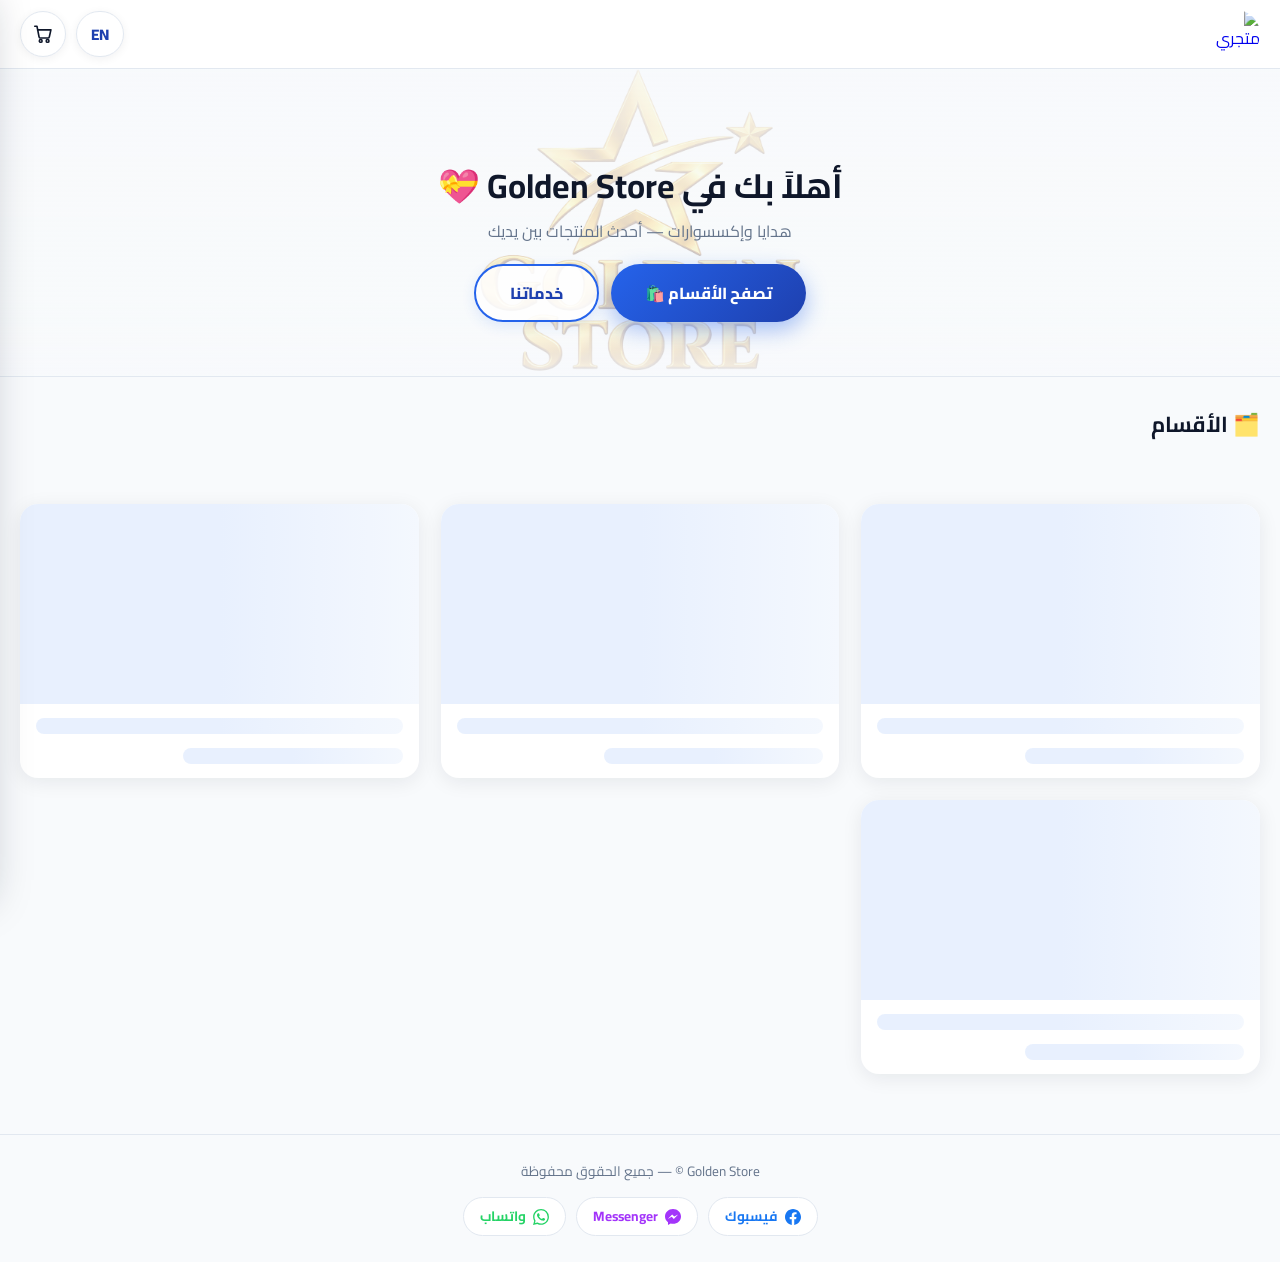
==== index.html @ 547e0ccc "Update index.html" ====
<!DOCTYPE html>
<html lang="ar" dir="rtl">
<head>
<meta charset="UTF-8">
<meta name="viewport" content="width=device-width, initial-scale=1.0">
<title>Golden Store</title>
<link rel="preconnect" href="https://fonts.googleapis.com">
<link href="https://fonts.googleapis.com/css2?family=Cairo:wght@400;600;700;800&display=swap" rel="stylesheet">
<script src="https://cdn.jsdelivr.net/npm/@supabase/supabase-js@2"></script>
<link rel="stylesheet" href="style.css">
<link rel="icon" href="images/logo.png" type="image/png">
</head>
<body>

<header>
  <div class="header-in">
    <a class="logo" href="index.html" aria-label="العودة إلى الصفحة الرئيسية">
      <img src="images/logo.png" alt="متجري">
    </a>
    <div class="header-actions">
      <button class="lang-btn" id="lang-btn" onclick="toggleLang()" title="Change language">EN</button>
      <button class="cart-btn" onclick="toggleCart(true)" aria-label="سلة المشتريات">
        <svg viewBox="0 0 24 24" fill="none" stroke="currentColor" stroke-width="1.8" stroke-linecap="round" stroke-linejoin="round"><circle cx="9.5" cy="19.5" r="1.5"/><circle cx="17" cy="19.5" r="1.5"/><path d="M3 3.5h2.4l2.3 11.6a1.6 1.6 0 0 0 1.6 1.3h8a1.6 1.6 0 0 0 1.6-1.3L20.6 7.5H6.1"/></svg>
        <span id="cart-count" class="cart-count" style="display:none">0</span>
      </button>
    </div>
  </div>
</header>

<section class="hero">
  <h1 id="hero-title">أهلاً بك في Golden Store 💝</h1>
  <p id="hero-sub">هدايا وإكسسوارات — أحدث المنتجات بين يديك</p>
  <div class="hero-actions">
    <button class="go" id="hero-btn" onclick="document.getElementById('cats-sec').scrollIntoView({behavior:'smooth'})">تصفح الأقسام 🛍️</button>
    <button class="go ghost" id="hero-services-btn" onclick="location.href='services.html'">خدماتنا</button>
  </div>
</section>

<section id="cats-sec" class="sec">
  <div class="sec-head"><h2 id="cats-title">🗂️ الأقسام</h2></div>
  <div id="cat-grid" class="cat-grid"></div>
  <div id="sub-area" style="margin-top:20px"></div>
</section>

<section class="sec"><div id="shop-head"></div></section>

<main>
  <div id="grid" class="grid">
    <div class="sk"><div class="sk-img"></div><div class="sk-line"></div><div class="sk-line short"></div></div>
    <div class="sk"><div class="sk-img"></div><div class="sk-line"></div><div class="sk-line short"></div></div>
    <div class="sk"><div class="sk-img"></div><div class="sk-line"></div><div class="sk-line short"></div></div>
    <div class="sk"><div class="sk-img"></div><div class="sk-line"></div><div class="sk-line short"></div></div>
  </div>
</main>

<footer>
  <span id="footer-txt">Golden Store © — جميع الحقوق محفوظة</span>
  <div class="footer-social">
    <a href="https://www.facebook.com/TIFALFALE" target="_blank" rel="noopener" class="social-link fb">
      <svg viewBox="0 0 24 24" fill="currentColor"><path d="M24 12.073c0-6.627-5.373-12-12-12s-12 5.373-12 12c0 5.99 4.388 10.954 10.125 11.854v-8.385H7.078v-3.47h3.047V9.43c0-3.007 1.792-4.669 4.533-4.669 1.312 0 2.686.235 2.686.235v2.953H15.83c-1.491 0-1.956.925-1.956 1.874v2.25h3.328l-.532 3.47h-2.796v8.385C19.612 23.027 24 18.062 24 12.073z"/></svg>
      <span>فيسبوك</span>
    </a>
    <a href="https://m.me/TIFALFALE" target="_blank" rel="noopener" class="social-link msgr">
      <svg viewBox="0 0 24 24" fill="currentColor"><path d="M12 0C5.373 0 0 4.975 0 11.111c0 3.497 1.745 6.616 4.472 8.652V24l4.086-2.242c1.09.301 2.246.464 3.442.464 6.627 0 12-4.974 12-11.111C24 4.975 18.627 0 12 0zm1.193 14.963l-3.056-3.259-5.963 3.259L10.733 8.1l3.13 3.259 5.889-3.259-6.559 6.863z"/></svg>
      <span>Messenger</span>
    </a>
    <a href="https://wa.me/213778663946" target="_blank" rel="noopener" class="social-link wapp">
      <svg viewBox="0 0 24 24" fill="currentColor"><path d="M17.472 14.382c-.297-.149-1.758-.867-2.03-.967-.273-.099-.471-.148-.67.15-.197.297-.767.966-.94 1.164-.173.199-.347.223-.644.075-.297-.15-1.255-.463-2.39-1.475-.883-.788-1.48-1.761-1.653-2.059-.173-.297-.018-.458.13-.606.134-.133.298-.347.446-.52.149-.174.198-.298.298-.497.099-.198.05-.371-.025-.52-.075-.149-.669-1.612-.916-2.207-.242-.579-.487-.5-.669-.51-.173-.008-.371-.01-.57-.01-.198 0-.52.074-.792.372-.272.297-1.04 1.016-1.04 2.479 0 1.462 1.065 2.875 1.213 3.074.149.198 2.096 3.2 5.077 4.487.709.306 1.262.489 1.694.625.712.227 1.36.195 1.871.118.571-.085 1.758-.719 2.006-1.413.248-.694.248-1.289.173-1.413-.074-.124-.272-.198-.57-.347m-5.421 7.403h-.004a9.87 9.87 0 01-5.031-1.378l-.361-.214-3.741.982.998-3.648-.235-.374a9.86 9.86 0 01-1.51-5.26c.001-5.45 4.436-9.884 9.888-9.884 2.64 0 5.122 1.03 6.988 2.898a9.825 9.825 0 012.893 6.994c-.003 5.45-4.437 9.884-9.885 9.884m8.413-18.297A11.815 11.815 0 0012.05 0C5.495 0 .16 5.335.157 11.892c0 2.096.547 4.142 1.588 5.945L.057 24l6.305-1.654a11.882 11.882 0 005.683 1.448h.005c6.554 0 11.89-5.335 11.893-11.893a11.821 11.821 0 00-3.48-8.413z"/></svg>
      <span>واتساب</span>
    </a>
  </div>
</footer>

<div id="overlay" class="overlay" onclick="if(event.target===this)closeModal()">
  <div id="modal-body" class="modal"></div>
</div>

<div id="scrim" class="scrim" onclick="toggleCart(false)"></div>
<aside id="drawer" class="drawer">
  <div class="d-head"><h3 id="cart-title">🛒 سلة المشتريات</h3><button onclick="toggleCart(false)">✕</button></div>
  <div id="drawer-body" class="drawer-body"></div>
</aside>

<div id="toast" class="toast"></div>

<script src="script.js"></script>
</body>
</html>
---- style.css ----
*{margin:0;padding:0;box-sizing:border-box}
:root{
  --primary:#2563EB; --primary-dark:#1E40AF;
  --gold:#93C5FD;
  --dark:#0F172A; --text:#1E293B; --muted:#64748B;
  --bg:#F8FAFC; --line:#E2E8F0;
  --danger:#DC2626; --success:#059669;
  --radius:18px;
  --shadow:0 4px 20px rgba(15,23,42,.08);
  --shadow-h:0 16px 38px rgba(15,23,42,.16);
}
body{font-family:'Cairo',sans-serif;background:var(--bg);color:var(--text);line-height:1.6;overflow-x:hidden}
::selection{background:var(--gold)}
button{font-family:inherit;cursor:pointer}
img{display:block;max-width:100%}

/* ═══ الهيدر ═══ */
header{position:sticky;top:0;z-index:50;background:rgba(255,255,255,.9);backdrop-filter:blur(14px);border-bottom:1px solid var(--line)}
.header-in{max-width:1400px;margin:auto;padding:10px 20px;display:flex;align-items:center;justify-content:space-between;gap:12px}

.logo{display:inline-flex;align-items:center;text-decoration:none;
      background:none;border:none;padding:0;box-shadow:none;
      transition:opacity .25s,transform .25s}
.logo img{height:48px;width:48px;border-radius:50%;
          object-fit:cover;object-position:center;display:block}
.logo:hover{opacity:.85;transform:scale(1.05)}
.logo:active{transform:scale(.96)}

.cart-btn{position:relative;width:46px;height:46px;border-radius:50%;
          border:1px solid var(--line);background:#fff;font-size:1.15rem;
          box-shadow:0 2px 10px rgba(15,23,42,.06);
          transition:border-color .25s,box-shadow .25s}
.cart-btn:hover{border-color:var(--primary);box-shadow:0 4px 16px rgba(37,99,235,.18)}
.cart-count{position:absolute;top:-5px;inset-inline-start:-5px;min-width:22px;height:22px;
            border-radius:999px;background:var(--primary);color:#fff;
            font-size:.72rem;font-weight:800;display:grid;place-items:center;
            padding:0 6px;border:2px solid #fff;box-shadow:0 2px 8px rgba(37,99,235,.4)}

/* ═══ البانر — لوجو كعلامة مائية (contain = اللوجو كامل في مكانه) ═══ */
.hero{
  position:relative;
  text-align:center;
  padding:90px 20px 54px;
  background:
      linear-gradient(180deg,
      rgba(248,250,252,.90),
      rgba(248,250,252,.72) 75%,
      rgba(248,250,252,.90)),
    url('images/hero_back.png') center/contain no-repeat,
    #F8FAFC;
  border-bottom:1px solid var(--line)}
.hero h1{font-size:2.1rem;color:var(--dark)}
.hero p{color:var(--muted);margin-top:6px}
.hero .go{padding:12px 34px;border:none;border-radius:999px;background:linear-gradient(135deg,var(--primary),var(--primary-dark));color:#fff;font-weight:800;font-size:1rem;box-shadow:0 8px 22px rgba(37,99,235,.4);transition:box-shadow .25s}
.hero .go:hover{box-shadow:0 14px 30px rgba(37,99,235,.5)}
.hero-actions{display:flex;gap:12px;justify-content:center;flex-wrap:wrap;margin-top:20px}
.go.ghost{background:rgba(255,255,255,.85);color:var(--primary-dark);border:2px solid var(--primary);
          box-shadow:0 4px 14px rgba(37,99,235,.12)}
.go.ghost:hover{box-shadow:0 8px 20px rgba(37,99,235,.25)}

/* ═══ أقسام الصفحة ═══ */
.sec{max-width:1400px;margin:auto;padding:30px 20px 6px}
.sec-head{display:flex;align-items:center;justify-content:space-between;margin-bottom:18px}
.sec-head h2{font-size:1.35rem;color:var(--dark)}

/* ═══ شريط الأقسام ═══ */
.cat-strip{overflow:hidden;position:relative;padding:4px 0;
           width:100vw;margin-inline:calc(50% - 50vw)}
.cat-track{display:flex;gap:16px;width:max-content;animation:marquee 22s linear infinite;will-change:transform}
.cat-strip:hover .cat-track{animation-play-state:paused}
[dir="ltr"] .cat-track{animation-direction:reverse}
@keyframes marquee{to{transform:translateX(50%)}}

.cat-card{flex:0 0 auto;width:280px;aspect-ratio:4/3;position:relative;
          border-radius:20px;overflow:hidden;cursor:pointer;
          border:3px solid transparent;background:linear-gradient(135deg,#E8F0FE,#DBEAFE);
          box-shadow:var(--shadow);transition:box-shadow .3s,border-color .3s}
.cat-card:hover{box-shadow:var(--shadow-h)}
.cat-card.active{border-color:var(--primary);box-shadow:0 0 0 4px rgba(37,99,235,.18)}
.cat-card img{width:100%;height:100%;object-fit:cover;object-position:center;display:block;transition:transform .45s}
.cat-card:hover img{transform:scale(1.08)}
.cat-card .ph{position:absolute;inset:0;display:grid;place-items:center;font-size:3.4rem}
.cat-card .ph svg{width:64px;height:64px}
.cat-card .ov{position:absolute;inset:0;background:linear-gradient(180deg,transparent 40%,rgba(15,23,42,.75));display:flex;align-items:flex-end;padding:12px}
.cat-card .ov b{color:#fff;font-size:1.02rem}

/* ═══ المجموعات الفرعية ═══ */
.sub-strip{display:flex;gap:14px;overflow-x:auto;padding:4px 2px 14px}
.sub-card{flex:0 0 auto;width:98px;text-align:center;cursor:pointer;transition:.25s;background:none;border:none}
.sub-card .sq{width:98px;height:98px;border-radius:18px;overflow:hidden;position:relative;border:3px solid var(--line);background:linear-gradient(135deg,#E8F0FE,#DBEAFE);display:grid;place-items:center;font-size:2.3rem;transition:border-color .25s;margin:auto}
.sub-card:hover .sq{border-color:var(--primary)}
.sub-card.active .sq{border-color:var(--primary);box-shadow:0 0 0 3px rgba(37,99,235,.2)}
.sub-card img{width:100%;height:100%;object-fit:cover}
.sub-card span{display:block;font-size:.8rem;font-weight:700;margin-top:6px;color:var(--text)}
.sub-title{font-weight:800;color:var(--dark);margin-bottom:10px;font-size:.95rem}

/* ═══ مسار التنقل ═══ */
.crumb{display:flex;align-items:center;gap:10px;margin-bottom:16px;flex-wrap:wrap}
.crumb button{border:2px solid var(--line);background:#fff;border-radius:999px;padding:7px 16px;font-weight:700;font-size:.88rem;transition:border-color .2s}
.crumb button:hover{border-color:var(--primary)}
.crumb .cur{color:var(--primary-dark);font-weight:800}

/* ═══ شبكة المنتجات ═══ */
main{max-width:1400px;margin:auto;padding:0 20px 60px}
.grid{display:grid;grid-template-columns:repeat(auto-fill,minmax(320px,1fr));gap:22px}

.card{background:#fff;border-radius:var(--radius);overflow:hidden;box-shadow:var(--shadow);transition:box-shadow .3s;cursor:pointer}
.card:hover{box-shadow:var(--shadow-h)}
.card-img{height:240px;position:relative;overflow:hidden}
.card-img img{width:100%;height:100%;object-fit:cover;transition:transform .45s}
.card:hover .card-img img{transform:scale(1.08)}
.ph{position:absolute;inset:0;display:grid;place-items:center;font-size:4rem;background:linear-gradient(135deg,#E8F0FE,#DBEAFE)}
.badges{position:absolute;top:12px;inset-inline-start:12px;display:flex;flex-direction:column;gap:6px;z-index:2}
.badge{padding:4px 12px;border-radius:999px;font-size:.74rem;font-weight:800;width:max-content;color:#fff}
.badge.new{background:var(--success)}
.badge.off{background:var(--danger)}
.badge.out{background:#555}
.card-body{padding:16px}
.card-cat{font-size:.78rem;color:var(--muted);font-weight:600}
.card-body h3{font-size:1.05rem;color:var(--dark);margin:4px 0 10px}
.card-price{display:flex;align-items:center;gap:10px}
.card-price b{color:var(--primary-dark);font-size:1.15rem}
.card-price del{color:var(--muted);font-size:.9rem}
.empty{grid-column:1/-1;text-align:center;padding:70px 0;color:var(--muted)}

/* ═══ نافذة المنتج ═══ */
.overlay{position:fixed;inset:0;background:rgba(15,23,42,.55);backdrop-filter:blur(5px);z-index:100;display:none;place-items:center;padding:16px}
.overlay.open{display:grid;animation:fade .25s}
.modal{background:#fff;border-radius:24px;max-width:780px;width:100%;max-height:90vh;overflow-y:auto;display:grid;grid-template-columns:1fr 1.1fr;position:relative;animation:up .3s}
.modal.single{grid-template-columns:1fr}
.m-close{position:absolute;top:14px;inset-inline-end:14px;width:36px;height:36px;border-radius:50%;border:none;background:#E2E8F0;font-size:1rem;z-index:3;transition:background .2s}
.m-close:hover{background:var(--danger);color:#fff}
.m-img{height:320px;position:relative}
.m-img img{width:100%;height:100%;object-fit:cover;object-position:center;display:block}
.m-img .ph{font-size:5rem}
.m-info{padding:28px 24px}
.m-info h2{color:var(--dark);margin:6px 0 10px;font-size:1.4rem}
.m-desc{color:var(--muted);font-size:.93rem;margin-bottom:16px}
.m-label{font-weight:800;font-size:.9rem;margin-bottom:8px;color:var(--dark)}
.chips{display:flex;flex-wrap:wrap;gap:8px;margin-bottom:14px}
.chip{border:2px solid var(--line);background:#fff;border-radius:12px;padding:9px 14px;font-weight:700;font-size:.88rem;transition:border-color .2s}
.chip:hover:not(:disabled){border-color:var(--primary)}
.chip.active{border-color:var(--primary);background:#EFF6FF;color:var(--primary-dark);box-shadow:0 0 0 3px rgba(37,99,235,.18)}
.chip:disabled{opacity:.4;cursor:not-allowed;text-decoration:line-through}
.low{color:#B7791F;background:#FDF3DC;display:inline-block;padding:4px 12px;border-radius:999px;font-size:.82rem;font-weight:700;margin-bottom:12px}
.qty-row{display:flex;align-items:center;gap:14px;margin-bottom:16px}
.stepper{display:flex;align-items:center;gap:14px;border:2px solid var(--line);border-radius:12px;padding:5px 10px}
.stepper button{width:30px;height:30px;border:none;border-radius:9px;background:#E8F0FE;font-size:1.1rem;font-weight:800;color:var(--primary-dark);transition:background .2s}
.stepper button:hover{background:var(--primary);color:#fff}
.cta{width:100%;padding:14px;border:none;border-radius:14px;background:linear-gradient(135deg,var(--primary),var(--primary-dark));color:#fff;font-size:1.02rem;font-weight:800;transition:box-shadow .25s;box-shadow:0 6px 18px rgba(37,99,235,.35)}
.cta:hover:not(:disabled){box-shadow:0 10px 26px rgba(37,99,235,.45)}
.cta:disabled{background:#94A3B8;box-shadow:none;cursor:not-allowed}

/* ═══ السلة ═══ */
.scrim{position:fixed;inset:0;background:rgba(15,23,42,.5);z-index:120;opacity:0;pointer-events:none;transition:opacity .3s}
.scrim.show{opacity:1;pointer-events:auto}
.drawer{position:fixed;top:0;bottom:0;left:0;width:min(400px,94vw);background:#fff;z-index:130;transform:translateX(-105%);transition:transform .38s cubic-bezier(.2,.8,.2,1);display:flex;flex-direction:column;box-shadow:8px 0 40px rgba(15,23,42,.25)}
.drawer.open{transform:none}
.d-head{display:flex;align-items:center;justify-content:space-between;padding:18px 20px;border-bottom:1px solid var(--line)}
.d-head button{width:34px;height:34px;border:none;border-radius:10px;background:#E2E8F0;transition:background .2s}
.d-head button:hover{background:var(--danger);color:#fff}
.drawer-body{flex:1;overflow-y:auto;padding:18px 20px}
.empty-cart{text-align:center;color:var(--muted);padding:60px 0}
.empty-cart div{font-size:3.4rem;margin-bottom:8px}
.c-item{display:flex;gap:12px;align-items:center;padding:12px 0;border-bottom:1px dashed var(--line)}
.c-emoji{width:52px;height:52px;border-radius:14px;background:linear-gradient(135deg,#EAF2FE,#DBEAFE);display:grid;place-items:center;font-size:1.5rem;flex-shrink:0}
.c-info{flex:1}
.c-info b{display:block;font-size:.92rem;color:var(--dark)}
.c-info span{font-size:.78rem;color:var(--muted)}
.c-price{color:var(--primary-dark)!important}
.c-qty{display:flex;align-items:center;gap:8px}
.c-qty button{width:26px;height:26px;border:none;border-radius:8px;background:#E8F0FE;font-weight:800;color:var(--primary-dark);transition:background .2s}
.c-qty button:hover{background:var(--primary);color:#fff}
.c-qty span{font-weight:800;min-width:18px;text-align:center}
.c-del{background:transparent!important}
.c-total{display:flex;justify-content:space-between;align-items:center;padding:16px 0;font-size:1.05rem;color:var(--dark)}
.c-total b{color:var(--primary-dark);font-size:1.25rem}
form input,form textarea{width:100%;padding:12px 14px;border:2px solid var(--line);border-radius:12px;font-family:inherit;font-size:.93rem;margin-bottom:10px;background:#F8FAFC;transition:border-color .2s;resize:none}
form input:focus,form textarea:focus{outline:none;border-color:var(--primary);box-shadow:0 0 0 3px rgba(37,99,235,.15)}
.success{text-align:center;padding:50px 10px}
.success-emoji{font-size:3.2rem;margin-bottom:8px}
.order-ref{background:#EFF6FF;border:1.5px dashed var(--primary);border-radius:12px;
  padding:10px 16px;margin:16px 0 18px;color:var(--dark);font-size:.92rem}
.order-ref b{color:var(--primary-dark);letter-spacing:1.5px;font-size:1.02rem}
.success-actions{display:flex;flex-direction:column;gap:10px;margin-top:4px}
.wa-big{display:flex;align-items:center;justify-content:center;gap:10px;
  padding:14px;border-radius:14px;background:#25D366;color:#fff;
  font-weight:800;font-size:1rem;text-decoration:none;
  box-shadow:0 6px 18px rgba(37,211,102,.35);transition:transform .2s,box-shadow .2s}
.wa-big:hover{transform:translateY(-2px);box-shadow:0 10px 24px rgba(37,211,102,.45)}
.wa-big svg{width:22px;height:22px;fill:#fff;flex-shrink:0}
.done-btn{width:100%;background:none;border:none;color:var(--muted);
  font-weight:700;font-family:inherit;font-size:.9rem;padding:12px;cursor:pointer;
  transition:color .2s}
.done-btn:hover{color:var(--dark)}

/* ═══ إشعارات وفوتر ═══ */
.toast{position:fixed;bottom:26px;left:50%;transform:translate(-50%,90px);background:var(--dark);color:#fff;padding:13px 26px;border-radius:999px;font-weight:700;font-size:.92rem;opacity:0;transition:transform .35s,opacity .35s;z-index:200;box-shadow:0 10px 30px rgba(0,0,0,.25)}
.toast.show{transform:translate(-50%,0);opacity:1}
.toast.err{background:var(--danger)}
footer{text-align:center;padding:26px;color:var(--muted);font-size:.85rem;border-top:1px solid var(--line)}
@keyframes fade{from{opacity:0}}
@keyframes up{from{transform:translateY(30px);opacity:0}}

/* ═══ زر اللغة + أزرار الهيدر ═══ */
.header-actions{display:flex;align-items:center;gap:10px}
.lang-btn{height:46px;min-width:48px;border-radius:999px;border:1px solid var(--line);
          background:#fff;font-weight:800;font-size:.95rem;color:var(--primary-dark);
          padding:0 14px;box-shadow:0 2px 10px rgba(15,23,42,.06);
          transition:border-color .25s,box-shadow .25s}
.lang-btn:hover{border-color:var(--primary);box-shadow:0 4px 16px rgba(37,99,235,.18)}

[dir="ltr"] .drawer{left:auto;right:0;transform:translateX(105%)}
[dir="ltr"] .drawer.open{transform:none}

/* ═══ هيكل التحميل ═══ */
.sk{background:#fff;border-radius:var(--radius);overflow:hidden;box-shadow:var(--shadow)}
.sk-img{height:200px;background:linear-gradient(90deg,#E8F0FE 25%,#F4F8FE 50%,#E8F0FE 75%);background-size:200% 100%;animation:shimmer 1.2s infinite}
.sk-line{height:16px;border-radius:8px;margin:14px 16px;background:linear-gradient(90deg,#E8F0FE 25%,#F4F8FE 50%,#E8F0FE 75%);background-size:200% 100%;animation:shimmer 1.2s infinite}
.sk-line.short{width:55%}
@keyframes shimmer{to{background-position:-200% 0}}

/* ═══ الأيقونات SVG ═══ */
.cart-btn svg{width:22px;height:22px;color:var(--dark);display:block;margin:auto}
.ph svg{width:60px;height:60px;color:var(--primary-dark);opacity:.5}
.cat-ic{display:inline-flex;align-items:center;width:15px;height:15px;margin-inline-end:5px;color:var(--primary)}
.cat-ic svg{width:15px;height:15px}
.sq svg{width:42px;height:42px;color:var(--primary-dark)}
.crumb .cur .cat-ic{color:var(--primary-dark)}

/* ═══ زر Messenger الكبير ═══ */
.msgr-big{display:flex;align-items:center;justify-content:center;gap:10px;
  width:100%;padding:14px;border-radius:14px;background:linear-gradient(135deg,#A334FA,#7A0BC0);
  color:#fff;font-weight:800;font-size:1rem;border:none;cursor:pointer;font-family:inherit;
  box-shadow:0 6px 18px rgba(163,52,250,.3);transition:transform .2s,box-shadow .2s}
.msgr-big:hover{transform:translateY(-2px);box-shadow:0 10px 24px rgba(163,52,250,.4)}
.msgr-big svg{width:22px;height:22px;fill:#fff;flex-shrink:0}

/* ═══ نافذة الخدمات (إن بقيت الدوال في script.js) ═══ */
.svc-row{display:flex;align-items:center;gap:14px;width:100%;
  padding:14px;border:2px solid var(--line);border-radius:16px;
  background:#fff;cursor:pointer;text-align:start;font-family:inherit;
  transition:border-color .2s,transform .2s,box-shadow .2s}
.svc-row:hover{border-color:var(--primary);transform:translateY(-2px);
  box-shadow:0 6px 16px rgba(37,99,235,.12)}
.svc-ic{width:52px;height:52px;border-radius:14px;flex-shrink:0;
  background:linear-gradient(135deg,#E8F0FE,#DBEAFE);display:grid;place-items:center}
.svc-ic svg{width:26px;height:26px;color:var(--primary-dark)}
.svc-body{flex:1;min-width:0}
.svc-body b{display:block;color:var(--dark);font-size:1rem}
.svc-body small{display:block;color:var(--muted);font-size:.8rem;margin-top:2px}
.svc-go{width:34px;height:34px;border-radius:50%;flex-shrink:0;
  background:#EFF6FF;display:grid;place-items:center;
  color:var(--primary);font-weight:800;font-size:1rem;transition:.2s}
.svc-row:hover .svc-go{background:var(--primary);color:#fff}

.svc-sec-title{display:flex;align-items:center;gap:8px;
  font-weight:800;color:var(--dark);font-size:.92rem;margin:18px 0 10px}
.svc-sec-title::after{content:'';flex:1;height:1px;background:var(--line)}

.size-chip{border:2px solid var(--line);background:#fff;border-radius:14px;
  padding:12px 22px;font-weight:800;font-size:.95rem;color:var(--text);
  cursor:pointer;font-family:inherit;transition:.2s}
.size-chip:hover{border-color:var(--primary)}
.size-chip.active{border-color:var(--primary);background:var(--primary);color:#fff;
  box-shadow:0 4px 12px rgba(37,99,235,.3)}

.svc-form{margin-top:4px}
.svc-form input{width:100%;padding:12px 14px;border:2px solid var(--line);
  border-radius:12px;font-family:inherit;font-size:16px;margin-bottom:10px;
  background:#F8FAFC;transition:border-color .2s}
.svc-form input:focus{outline:none;border-color:var(--primary);
  box-shadow:0 0 0 3px rgba(37,99,235,.15)}
.svc-send{width:100%;padding:14px;border:none;border-radius:14px;
  background:linear-gradient(135deg,var(--primary),var(--primary-dark));
  color:#fff;font-size:1rem;font-weight:800;cursor:pointer;font-family:inherit;
  box-shadow:0 6px 18px rgba(37,99,235,.35);transition:transform .2s,box-shadow .2s}
.svc-send:hover{transform:translateY(-2px);box-shadow:0 10px 26px rgba(37,99,235,.45)}
.svc-send:disabled{opacity:.6;transform:none}

/* ═══ الموبايل — كتلة واحدة ═══ */
@media(max-width:680px){
  .header-in{padding:8px 14px}
  .logo img{height:36px;width:36px}
  .cart-btn{width:42px;height:42px}
  .header-actions{gap:8px}
  .lang-btn{height:42px;min-width:42px;padding:0 12px;font-size:.85rem}

  .hero{padding:36px 16px 26px}
  .hero h1{font-size:1.4rem}
  .hero p{font-size:.9rem}
  .hero .go{padding:11px 26px;font-size:.9rem}

  .sec{padding:22px 14px 4px}
  .sec-head h2{font-size:1.1rem}

  .cat-card{width:160px}
  .cat-card .ov b{font-size:.9rem}
  .sub-card .sq{width:84px;height:84px;font-size:2rem}
  .sub-card{width:84px}

  main{padding:0 14px 40px}
  .grid{grid-template-columns:repeat(2,1fr);gap:12px}
  .card-img{height:150px}
  .card-body{padding:12px}
  .card-body h3{font-size:.95rem;margin:3px 0 8px}
  .card-price b{font-size:1rem}
  .badge{font-size:.68rem;padding:3px 10px}

  .modal{grid-template-columns:1fr;max-height:92vh;border-radius:20px}
  .m-img{height:200px}
  .m-info{padding:20px 16px}
  .m-info h2{font-size:1.15rem}
  .m-desc{font-size:.88rem}

  .stepper button{width:36px;height:36px}
  .c-qty button{width:30px;height:30px}
  form input,form textarea{font-size:16px}

  .ph svg{width:44px;height:44px}
  .sq svg{width:34px;height:34px}

  .svc-ic{width:44px;height:44px}
  .svc-ic svg{width:22px;height:22px}
}

/* ═══ الهاتف اللمسي: الناقل سحب يدوي ═══ */
@media(hover:none) and (pointer:coarse){
  .cat-strip{
    overflow-x:auto;
    -webkit-overflow-scrolling:touch;
    scroll-snap-type:x proximity;
    scrollbar-width:none;
  }
  .cat-strip::-webkit-scrollbar{display:none}
  .cat-track{animation:none !important}
  .cat-card{scroll-snap-align:center}
}
/* ═══════════ روابط التواصل في الفوتر — الاستعادة ═══════════ */
.footer-social{display:flex;gap:10px;justify-content:center;margin-top:14px;flex-wrap:wrap}
.social-link{display:inline-flex;align-items:center;gap:7px;padding:8px 16px;
  border-radius:999px;font-size:.85rem;font-weight:700;text-decoration:none;
  border:1px solid var(--line);background:#fff;color:var(--text);
  transition:transform .2s,box-shadow .2s}
.social-link svg{width:16px;height:16px}
.social-link:hover{transform:translateY(-3px);box-shadow:0 6px 16px rgba(15,23,42,.12)}
.social-link.fb{color:#1877F2}
.social-link.fb:hover{border-color:#1877F2}
.social-link.msgr{color:#A334FA}
.social-link.msgr:hover{border-color:#A334FA}
.social-link.wapp{color:#25D366}
.social-link.wapp:hover{border-color:#25D366}
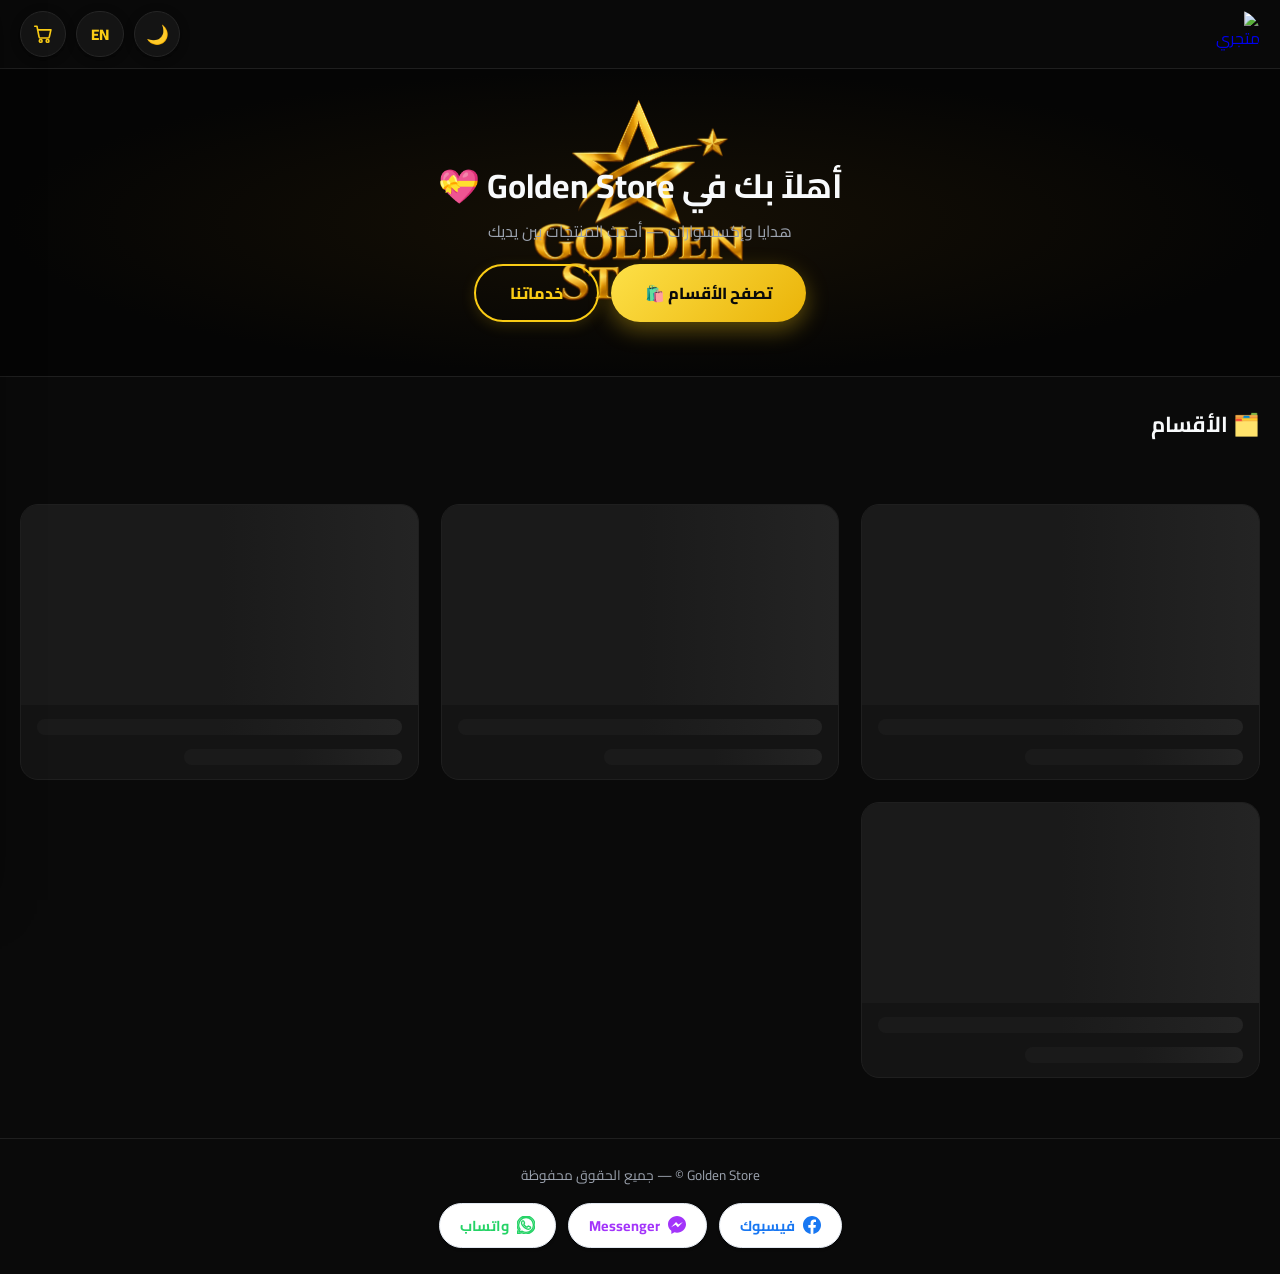
==== commit 9257713f: "up after yellow" ====
--- a/index.html
+++ b/index.html
@@ -10,6 +10,7 @@
 <link rel="stylesheet" href="style.css">
 <link rel="icon" href="images/logo.png" type="image/png">
 </head>
+
 <body>
 
 <header>
@@ -18,6 +19,7 @@
       <img src="images/logo.png" alt="متجري">
     </a>
     <div class="header-actions">
+      <button class="theme-btn" id="theme-btn" onclick="toggleTheme()" title="الوضع الليلي">🌙</button>
       <button class="lang-btn" id="lang-btn" onclick="toggleLang()" title="Change language">EN</button>
       <button class="cart-btn" onclick="toggleCart(true)" aria-label="سلة المشتريات">
         <svg viewBox="0 0 24 24" fill="none" stroke="currentColor" stroke-width="1.8" stroke-linecap="round" stroke-linejoin="round"><circle cx="9.5" cy="19.5" r="1.5"/><circle cx="17" cy="19.5" r="1.5"/><path d="M3 3.5h2.4l2.3 11.6a1.6 1.6 0 0 0 1.6 1.3h8a1.6 1.6 0 0 0 1.6-1.3L20.6 7.5H6.1"/></svg>
@@ -43,6 +45,7 @@
 </section>
 
 <section class="sec"><div id="shop-head"></div></section>
+
 
 <main>
   <div id="grid" class="grid">
--- a/style.css
+++ b/style.css
@@ -1,21 +1,21 @@
 *{margin:0;padding:0;box-sizing:border-box}
 :root{
-  --primary:#2563EB; --primary-dark:#1E40AF;
-  --gold:#93C5FD;
-  --dark:#0F172A; --text:#1E293B; --muted:#64748B;
-  --bg:#F8FAFC; --line:#E2E8F0;
-  --danger:#DC2626; --success:#059669;
+  --primary:#FACC15; --primary-dark:#EAB308;      /* ★ الأصفر العصري */
+  --gold:#FACC15;
+  --dark:#F8FAFC; --text:#E5E5E5; --muted:#9CA3AF; /* نصوص فاتحة على الأسود */
+  --bg:#0A0A0A; --line:#262626;                    /* أسود فاخر */
+  --danger:#EF4444; --success:#22C55E;
   --radius:18px;
-  --shadow:0 4px 20px rgba(15,23,42,.08);
-  --shadow-h:0 16px 38px rgba(15,23,42,.16);
+  --shadow:0 4px 20px rgba(0,0,0,.45);
+  --shadow-h:0 16px 38px rgba(0,0,0,.6);
 }
 body{font-family:'Cairo',sans-serif;background:var(--bg);color:var(--text);line-height:1.6;overflow-x:hidden}
-::selection{background:var(--gold)}
+::selection{background:var(--primary);color:#0A0A0A}
 button{font-family:inherit;cursor:pointer}
 img{display:block;max-width:100%}
 
 /* ═══ الهيدر ═══ */
-header{position:sticky;top:0;z-index:50;background:rgba(255,255,255,.9);backdrop-filter:blur(14px);border-bottom:1px solid var(--line)}
+header{position:sticky;top:0;z-index:50;background:rgba(10,10,10,.88);backdrop-filter:blur(14px);border-bottom:1px solid #1F1F1F}
 .header-in{max-width:1400px;margin:auto;padding:10px 20px;display:flex;align-items:center;justify-content:space-between;gap:12px}
 
 .logo{display:inline-flex;align-items:center;text-decoration:none;
@@ -23,45 +23,44 @@
       transition:opacity .25s,transform .25s}
 .logo img{height:48px;width:48px;border-radius:50%;
           object-fit:cover;object-position:center;display:block}
-.logo:hover{opacity:.85;transform:scale(1.05)}
+.logo:hover{opacity:.9;transform:scale(1.05)}
 .logo:active{transform:scale(.96)}
 
 .cart-btn{position:relative;width:46px;height:46px;border-radius:50%;
-          border:1px solid var(--line);background:#fff;font-size:1.15rem;
-          box-shadow:0 2px 10px rgba(15,23,42,.06);
+          border:1px solid #262626;background:#141414;font-size:1.15rem;
+          box-shadow:0 2px 10px rgba(0,0,0,.4);
           transition:border-color .25s,box-shadow .25s}
-.cart-btn:hover{border-color:var(--primary);box-shadow:0 4px 16px rgba(37,99,235,.18)}
+.cart-btn:hover{border-color:var(--primary);box-shadow:0 4px 16px rgba(250,204,21,.2)}
+.cart-btn svg{color:var(--primary)}
 .cart-count{position:absolute;top:-5px;inset-inline-start:-5px;min-width:22px;height:22px;
-            border-radius:999px;background:var(--primary);color:#fff;
+            border-radius:999px;background:var(--primary);color:#0A0A0A;
             font-size:.72rem;font-weight:800;display:grid;place-items:center;
-            padding:0 6px;border:2px solid #fff;box-shadow:0 2px 8px rgba(37,99,235,.4)}
-
-/* ═══ البانر — لوجو كعلامة مائية (contain = اللوجو كامل في مكانه) ═══ */
+            padding:0 6px;border:2px solid #0A0A0A;box-shadow:0 2px 8px rgba(250,204,21,.4)}
+
+/* ═══ البانر — لوجو ذهبي يذوب في الأسود (خلفية تمثل الهوية) ═══ */
 .hero{
   position:relative;
   text-align:center;
   padding:90px 20px 54px;
   background:
-      linear-gradient(180deg,
-      rgba(248,250,252,.90),
-      rgba(248,250,252,.72) 75%,
-      rgba(248,250,252,.90)),
-    url('images/hero_back.png') center/contain no-repeat,
-    #F8FAFC;
-  border-bottom:1px solid var(--line)}
-.hero h1{font-size:2.1rem;color:var(--dark)}
+    url('images/hero_back.png') center 30%/min(480px,70vw) auto no-repeat,
+    radial-gradient(ellipse at center,#161005 0%,#050505 70%);
+  border-bottom:1px solid #1F1F1F}
+.hero h1{font-size:2.1rem;color:#F8FAFC}
 .hero p{color:var(--muted);margin-top:6px}
-.hero .go{padding:12px 34px;border:none;border-radius:999px;background:linear-gradient(135deg,var(--primary),var(--primary-dark));color:#fff;font-weight:800;font-size:1rem;box-shadow:0 8px 22px rgba(37,99,235,.4);transition:box-shadow .25s}
-.hero .go:hover{box-shadow:0 14px 30px rgba(37,99,235,.5)}
+.hero .go{padding:12px 34px;border:none;border-radius:999px;
+  background:linear-gradient(135deg,#FDE047,#EAB308);color:#0A0A0A;font-weight:800;font-size:1rem;
+  box-shadow:0 8px 22px rgba(250,204,21,.35);transition:box-shadow .25s,transform .25s}
+.hero .go:hover{box-shadow:0 14px 30px rgba(250,204,21,.5);transform:translateY(-2px)}
 .hero-actions{display:flex;gap:12px;justify-content:center;flex-wrap:wrap;margin-top:20px}
-.go.ghost{background:rgba(255,255,255,.85);color:var(--primary-dark);border:2px solid var(--primary);
-          box-shadow:0 4px 14px rgba(37,99,235,.12)}
-.go.ghost:hover{box-shadow:0 8px 20px rgba(37,99,235,.25)}
+.go.ghost{background:transparent;color:var(--primary);border:2px solid var(--primary);
+          box-shadow:0 4px 14px rgba(250,204,21,.15)}
+.go.ghost:hover{background:var(--primary);color:#0A0A0A;box-shadow:0 8px 20px rgba(250,204,21,.3)}
 
 /* ═══ أقسام الصفحة ═══ */
 .sec{max-width:1400px;margin:auto;padding:30px 20px 6px}
 .sec-head{display:flex;align-items:center;justify-content:space-between;margin-bottom:18px}
-.sec-head h2{font-size:1.35rem;color:var(--dark)}
+.sec-head h2{font-size:1.35rem;color:#F8FAFC}
 
 /* ═══ شريط الأقسام ═══ */
 .cat-strip{overflow:hidden;position:relative;padding:4px 0;
@@ -73,160 +72,181 @@
 
 .cat-card{flex:0 0 auto;width:280px;aspect-ratio:4/3;position:relative;
           border-radius:20px;overflow:hidden;cursor:pointer;
-          border:3px solid transparent;background:linear-gradient(135deg,#E8F0FE,#DBEAFE);
-          box-shadow:var(--shadow);transition:box-shadow .3s,border-color .3s}
-.cat-card:hover{box-shadow:var(--shadow-h)}
-.cat-card.active{border-color:var(--primary);box-shadow:0 0 0 4px rgba(37,99,235,.18)}
+          border:2px solid #1F1F1F;background:#141414;
+          box-shadow:var(--shadow);transition:box-shadow .3s,border-color .3s,transform .3s}
+.cat-card:hover{transform:translateY(-4px);box-shadow:0 16px 38px rgba(0,0,0,.6);border-color:var(--primary)}
+.cat-card.active{border-color:var(--primary);box-shadow:0 0 0 4px rgba(250,204,21,.2)}
 .cat-card img{width:100%;height:100%;object-fit:cover;object-position:center;display:block;transition:transform .45s}
 .cat-card:hover img{transform:scale(1.08)}
 .cat-card .ph{position:absolute;inset:0;display:grid;place-items:center;font-size:3.4rem}
-.cat-card .ph svg{width:64px;height:64px}
-.cat-card .ov{position:absolute;inset:0;background:linear-gradient(180deg,transparent 40%,rgba(15,23,42,.75));display:flex;align-items:flex-end;padding:12px}
+.cat-card .ph svg{width:64px;height:64px;color:var(--primary);opacity:.8}
+.cat-card .ov{position:absolute;inset:0;background:linear-gradient(180deg,transparent 40%,rgba(0,0,0,.85));display:flex;align-items:flex-end;padding:12px}
 .cat-card .ov b{color:#fff;font-size:1.02rem}
 
 /* ═══ المجموعات الفرعية ═══ */
 .sub-strip{display:flex;gap:14px;overflow-x:auto;padding:4px 2px 14px}
 .sub-card{flex:0 0 auto;width:98px;text-align:center;cursor:pointer;transition:.25s;background:none;border:none}
-.sub-card .sq{width:98px;height:98px;border-radius:18px;overflow:hidden;position:relative;border:3px solid var(--line);background:linear-gradient(135deg,#E8F0FE,#DBEAFE);display:grid;place-items:center;font-size:2.3rem;transition:border-color .25s;margin:auto}
+.sub-card .sq{width:98px;height:98px;border-radius:18px;overflow:hidden;position:relative;border:2px solid #262626;background:#141414;display:grid;place-items:center;font-size:2.3rem;transition:border-color .25s;margin:auto}
 .sub-card:hover .sq{border-color:var(--primary)}
-.sub-card.active .sq{border-color:var(--primary);box-shadow:0 0 0 3px rgba(37,99,235,.2)}
+.sub-card.active .sq{border-color:var(--primary);box-shadow:0 0 0 3px rgba(250,204,21,.2)}
 .sub-card img{width:100%;height:100%;object-fit:cover}
 .sub-card span{display:block;font-size:.8rem;font-weight:700;margin-top:6px;color:var(--text)}
-.sub-title{font-weight:800;color:var(--dark);margin-bottom:10px;font-size:.95rem}
+.sub-title{font-weight:800;color:#F8FAFC;margin-bottom:10px;font-size:.95rem}
 
 /* ═══ مسار التنقل ═══ */
 .crumb{display:flex;align-items:center;gap:10px;margin-bottom:16px;flex-wrap:wrap}
-.crumb button{border:2px solid var(--line);background:#fff;border-radius:999px;padding:7px 16px;font-weight:700;font-size:.88rem;transition:border-color .2s}
+.crumb button{border:2px solid #262626;background:#141414;border-radius:999px;padding:7px 16px;font-weight:700;font-size:.88rem;color:var(--text);transition:border-color .2s}
 .crumb button:hover{border-color:var(--primary)}
-.crumb .cur{color:var(--primary-dark);font-weight:800}
+.crumb .cur{color:var(--primary);font-weight:800}
 
 /* ═══ شبكة المنتجات ═══ */
 main{max-width:1400px;margin:auto;padding:0 20px 60px}
 .grid{display:grid;grid-template-columns:repeat(auto-fill,minmax(320px,1fr));gap:22px}
 
-.card{background:#fff;border-radius:var(--radius);overflow:hidden;box-shadow:var(--shadow);transition:box-shadow .3s;cursor:pointer}
-.card:hover{box-shadow:var(--shadow-h)}
-.card-img{height:240px;position:relative;overflow:hidden}
+.card{background:#141414;border:1px solid #1F1F1F;border-radius:var(--radius);overflow:hidden;
+  box-shadow:var(--shadow);transition:box-shadow .3s,border-color .3s;cursor:pointer}
+.card:hover{border-color:var(--primary);box-shadow:0 16px 38px rgba(0,0,0,.6)}
+.card-img{height:140px;position:relative;overflow:hidden}
 .card-img img{width:100%;height:100%;object-fit:cover;transition:transform .45s}
 .card:hover .card-img img{transform:scale(1.08)}
-.ph{position:absolute;inset:0;display:grid;place-items:center;font-size:4rem;background:linear-gradient(135deg,#E8F0FE,#DBEAFE)}
+.ph{position:absolute;inset:0;display:grid;place-items:center;font-size:4rem;background:#141414}
+.ph svg{color:var(--primary);opacity:.7}
 .badges{position:absolute;top:12px;inset-inline-start:12px;display:flex;flex-direction:column;gap:6px;z-index:2}
-.badge{padding:4px 12px;border-radius:999px;font-size:.74rem;font-weight:800;width:max-content;color:#fff}
-.badge.new{background:var(--success)}
-.badge.off{background:var(--danger)}
-.badge.out{background:#555}
+.badge{padding:4px 12px;border-radius:999px;font-size:.74rem;font-weight:800;width:max-content}
+.badge.new{background:var(--primary);color:#0A0A0A}
+.badge.off{background:var(--danger);color:#fff}
+.badge.out{background:#333;color:#ccc}
 .card-body{padding:16px}
 .card-cat{font-size:.78rem;color:var(--muted);font-weight:600}
-.card-body h3{font-size:1.05rem;color:var(--dark);margin:4px 0 10px}
+.card-body h3{font-size:1.05rem;color:#F8FAFC;margin:4px 0 10px}
 .card-price{display:flex;align-items:center;gap:10px}
-.card-price b{color:var(--primary-dark);font-size:1.15rem}
+.card-price b{color:var(--primary);font-size:1.15rem}
 .card-price del{color:var(--muted);font-size:.9rem}
 .empty{grid-column:1/-1;text-align:center;padding:70px 0;color:var(--muted)}
 
-/* ═══ نافذة المنتج ═══ */
-.overlay{position:fixed;inset:0;background:rgba(15,23,42,.55);backdrop-filter:blur(5px);z-index:100;display:none;place-items:center;padding:16px}
+/* ═══ نافذة المنتج — صورة عريضة أعلى والمحتوى تحتها ═══ */
+.overlay{position:fixed;inset:0;background:rgba(0,0,0,.75);backdrop-filter:blur(6px);z-index:100;display:none;place-items:center;padding:16px}
 .overlay.open{display:grid;animation:fade .25s}
-.modal{background:#fff;border-radius:24px;max-width:780px;width:100%;max-height:90vh;overflow-y:auto;display:grid;grid-template-columns:1fr 1.1fr;position:relative;animation:up .3s}
-.modal.single{grid-template-columns:1fr}
-.m-close{position:absolute;top:14px;inset-inline-end:14px;width:36px;height:36px;border-radius:50%;border:none;background:#E2E8F0;font-size:1rem;z-index:3;transition:background .2s}
-.m-close:hover{background:var(--danger);color:#fff}
-.m-img{height:320px;position:relative}
-.m-img img{width:100%;height:100%;object-fit:cover;object-position:center;display:block}
-.m-img .ph{font-size:5rem}
-.m-info{padding:28px 24px}
-.m-info h2{color:var(--dark);margin:6px 0 10px;font-size:1.4rem}
-.m-desc{color:var(--muted);font-size:.93rem;margin-bottom:16px}
-.m-label{font-weight:800;font-size:.9rem;margin-bottom:8px;color:var(--dark)}
+.modal{background:#141414;border:1px solid #1F1F1F;border-radius:24px;max-width:560px;width:100%;max-height:90vh;overflow-y:auto;position:relative;animation:up .3s}
+.modal.single{max-width:560px}
+.m-close{position:absolute;top:14px;inset-inline-end:14px;width:36px;height:36px;border-radius:50%;border:none;background:rgba(0,0,0,.5);color:#fff;font-size:1rem;z-index:3;transition:background .2s}
+.m-close:hover{background:var(--primary);color:#0A0A0A}
+
+/* ★ صندوق الصورة: عريض أعلى — الصورة cover تملأ (نظام الذوبان يعمل خلفها) */
+.m-img{position:relative;height:600px;overflow:hidden;background:#0F0F0F;
+  display:grid;place-items:center}
+.m-img .backdrop{position:absolute;inset:-30px;
+  background-size:cover;background-position:center;
+  filter:blur(28px) brightness(.5) saturate(1.3);transform:scale(1.12);opacity:.9}
+.m-img img{position:relative;z-index:1;width:100%;height:100%;
+  object-fit:contain;object-position:center;display:block;padding:0}
+.m-img .ph{position:absolute;inset:0;z-index:1;display:grid;place-items:center;font-size:5rem}
+.m-img .ph svg{width:64px;height:64px;color:var(--primary);opacity:.6}
+
+/* ★ المحتوى كله تحت الصورة — بأسطح داكنة وأصفر عصري */
+.m-info{padding:22px 22px 26px}
+.m-info h2{color:#F8FAFC;margin:0 0 8px;font-size:1.3rem}
+.m-desc{color:var(--muted);font-size:.93rem;margin-bottom:14px}
+.m-label{font-weight:800;font-size:.9rem;margin-bottom:8px;color:var(--primary)}
 .chips{display:flex;flex-wrap:wrap;gap:8px;margin-bottom:14px}
-.chip{border:2px solid var(--line);background:#fff;border-radius:12px;padding:9px 14px;font-weight:700;font-size:.88rem;transition:border-color .2s}
+.chip{border:2px solid #2A2A2A;background:#0F0F0F;border-radius:12px;padding:9px 14px;font-weight:700;font-size:.88rem;color:var(--text);transition:border-color .2s,color .2s}
 .chip:hover:not(:disabled){border-color:var(--primary)}
-.chip.active{border-color:var(--primary);background:#EFF6FF;color:var(--primary-dark);box-shadow:0 0 0 3px rgba(37,99,235,.18)}
-.chip:disabled{opacity:.4;cursor:not-allowed;text-decoration:line-through}
-.low{color:#B7791F;background:#FDF3DC;display:inline-block;padding:4px 12px;border-radius:999px;font-size:.82rem;font-weight:700;margin-bottom:12px}
+.chip.active{border-color:var(--primary);background:var(--primary);color:#0A0A0A;box-shadow:0 0 0 3px rgba(250,204,21,.25)}
+.chip:disabled{opacity:.35;cursor:not-allowed;text-decoration:line-through}
+.low{color:#FDE047;background:rgba(250,204,21,.12);display:inline-block;padding:4px 12px;border-radius:999px;font-size:.82rem;font-weight:700;margin-bottom:12px}
 .qty-row{display:flex;align-items:center;gap:14px;margin-bottom:16px}
-.stepper{display:flex;align-items:center;gap:14px;border:2px solid var(--line);border-radius:12px;padding:5px 10px}
-.stepper button{width:30px;height:30px;border:none;border-radius:9px;background:#E8F0FE;font-size:1.1rem;font-weight:800;color:var(--primary-dark);transition:background .2s}
-.stepper button:hover{background:var(--primary);color:#fff}
-.cta{width:100%;padding:14px;border:none;border-radius:14px;background:linear-gradient(135deg,var(--primary),var(--primary-dark));color:#fff;font-size:1.02rem;font-weight:800;transition:box-shadow .25s;box-shadow:0 6px 18px rgba(37,99,235,.35)}
-.cta:hover:not(:disabled){box-shadow:0 10px 26px rgba(37,99,235,.45)}
-.cta:disabled{background:#94A3B8;box-shadow:none;cursor:not-allowed}
+.stepper{display:flex;align-items:center;gap:14px;border:2px solid #2A2A2A;border-radius:12px;padding:5px 10px;background:#0F0F0F}
+.stepper button{width:32px;height:32px;border:none;border-radius:9px;background:#1F1F1F;font-size:1.1rem;font-weight:800;color:var(--primary);transition:background .2s}
+.stepper button:hover{background:var(--primary);color:#0A0A0A}
+.cta{width:100%;padding:14px;border:none;border-radius:14px;
+  background:linear-gradient(135deg,#FDE047,#EAB308);color:#0A0A0A;font-size:1.02rem;font-weight:800;
+  transition:box-shadow .25s,transform .2s;box-shadow:0 6px 18px rgba(250,204,21,.3)}
+.cta:hover:not(:disabled){box-shadow:0 10px 26px rgba(250,204,21,.45);transform:translateY(-2px)}
+.cta:disabled{background:#2A2A2A;color:#666;box-shadow:none;cursor:not-allowed}
 
 /* ═══ السلة ═══ */
-.scrim{position:fixed;inset:0;background:rgba(15,23,42,.5);z-index:120;opacity:0;pointer-events:none;transition:opacity .3s}
+.scrim{position:fixed;inset:0;background:rgba(0,0,0,.7);backdrop-filter:blur(4px);z-index:120;opacity:0;pointer-events:none;transition:opacity .3s}
 .scrim.show{opacity:1;pointer-events:auto}
-.drawer{position:fixed;top:0;bottom:0;left:0;width:min(400px,94vw);background:#fff;z-index:130;transform:translateX(-105%);transition:transform .38s cubic-bezier(.2,.8,.2,1);display:flex;flex-direction:column;box-shadow:8px 0 40px rgba(15,23,42,.25)}
+.drawer{position:fixed;top:0;bottom:0;left:0;width:min(400px,94vw);background:#141414;border-inline-end:1px solid #1F1F1F;z-index:130;transform:translateX(-105%);transition:transform .38s cubic-bezier(.2,.8,.2,1);display:flex;flex-direction:column;box-shadow:8px 0 40px rgba(0,0,0,.5)}
 .drawer.open{transform:none}
-.d-head{display:flex;align-items:center;justify-content:space-between;padding:18px 20px;border-bottom:1px solid var(--line)}
-.d-head button{width:34px;height:34px;border:none;border-radius:10px;background:#E2E8F0;transition:background .2s}
+.d-head{display:flex;align-items:center;justify-content:space-between;padding:18px 20px;border-bottom:1px solid #1F1F1F}
+.d-head h3{color:#F8FAFC}
+.d-head button{width:34px;height:34px;border:none;border-radius:10px;background:#1F1F1F;color:var(--text);transition:background .2s,color .2s}
 .d-head button:hover{background:var(--danger);color:#fff}
 .drawer-body{flex:1;overflow-y:auto;padding:18px 20px}
 .empty-cart{text-align:center;color:var(--muted);padding:60px 0}
 .empty-cart div{font-size:3.4rem;margin-bottom:8px}
-.c-item{display:flex;gap:12px;align-items:center;padding:12px 0;border-bottom:1px dashed var(--line)}
-.c-emoji{width:52px;height:52px;border-radius:14px;background:linear-gradient(135deg,#EAF2FE,#DBEAFE);display:grid;place-items:center;font-size:1.5rem;flex-shrink:0}
+.c-item{display:flex;gap:12px;align-items:center;padding:12px 0;border-bottom:1px dashed #262626}
+.c-emoji{width:52px;height:52px;border-radius:14px;background:#1F1F1F;display:grid;place-items:center;font-size:1.5rem;flex-shrink:0}
 .c-info{flex:1}
-.c-info b{display:block;font-size:.92rem;color:var(--dark)}
+.c-info b{display:block;font-size:.92rem;color:#F8FAFC}
 .c-info span{font-size:.78rem;color:var(--muted)}
-.c-price{color:var(--primary-dark)!important}
+.c-price{color:var(--primary)!important}
 .c-qty{display:flex;align-items:center;gap:8px}
-.c-qty button{width:26px;height:26px;border:none;border-radius:8px;background:#E8F0FE;font-weight:800;color:var(--primary-dark);transition:background .2s}
-.c-qty button:hover{background:var(--primary);color:#fff}
+.c-qty button{width:26px;height:26px;border:none;border-radius:8px;background:#1F1F1F;font-weight:800;color:var(--primary);transition:background .2s,color .2s}
+.c-qty button:hover{background:var(--primary);color:#0A0A0A}
 .c-qty span{font-weight:800;min-width:18px;text-align:center}
 .c-del{background:transparent!important}
-.c-total{display:flex;justify-content:space-between;align-items:center;padding:16px 0;font-size:1.05rem;color:var(--dark)}
-.c-total b{color:var(--primary-dark);font-size:1.25rem}
-form input,form textarea{width:100%;padding:12px 14px;border:2px solid var(--line);border-radius:12px;font-family:inherit;font-size:.93rem;margin-bottom:10px;background:#F8FAFC;transition:border-color .2s;resize:none}
-form input:focus,form textarea:focus{outline:none;border-color:var(--primary);box-shadow:0 0 0 3px rgba(37,99,235,.15)}
+.c-total{display:flex;justify-content:space-between;align-items:center;padding:16px 0;font-size:1.05rem;color:#F8FAFC}
+.c-total b{color:var(--primary);font-size:1.25rem}
+form input,form textarea{width:100%;padding:12px 14px;border:2px solid #2A2A2A;border-radius:12px;font-family:inherit;font-size:.93rem;margin-bottom:10px;background:#0F0F0F;color:var(--text);transition:border-color .2s;resize:none}
+form input:focus,form textarea:focus{outline:none;border-color:var(--primary);box-shadow:0 0 0 3px rgba(250,204,21,.15)}
 .success{text-align:center;padding:50px 10px}
 .success-emoji{font-size:3.2rem;margin-bottom:8px}
-.order-ref{background:#EFF6FF;border:1.5px dashed var(--primary);border-radius:12px;
-  padding:10px 16px;margin:16px 0 18px;color:var(--dark);font-size:.92rem}
-.order-ref b{color:var(--primary-dark);letter-spacing:1.5px;font-size:1.02rem}
+.order-ref{background:#0F0F0F;border:1.5px dashed var(--primary);border-radius:12px;
+  padding:10px 16px;margin:16px 0 18px;color:var(--text);font-size:.92rem}
+.order-ref b{color:var(--primary);letter-spacing:1.5px;font-size:1.02rem}
 .success-actions{display:flex;flex-direction:column;gap:10px;margin-top:4px}
 .wa-big{display:flex;align-items:center;justify-content:center;gap:10px;
-  padding:14px;border-radius:14px;background:#25D366;color:#fff;
+  padding:14px;border-radius:14px;background:#25D366;color:#0A0A0A;
   font-weight:800;font-size:1rem;text-decoration:none;
-  box-shadow:0 6px 18px rgba(37,211,102,.35);transition:transform .2s,box-shadow .2s}
+  box-shadow:0 6px 18px rgba(37,211,102,.3);transition:transform .2s,box-shadow .2s}
 .wa-big:hover{transform:translateY(-2px);box-shadow:0 10px 24px rgba(37,211,102,.45)}
-.wa-big svg{width:22px;height:22px;fill:#fff;flex-shrink:0}
+.wa-big svg{width:22px;height:22px;fill:#0A0A0A;flex-shrink:0}
 .done-btn{width:100%;background:none;border:none;color:var(--muted);
   font-weight:700;font-family:inherit;font-size:.9rem;padding:12px;cursor:pointer;
   transition:color .2s}
-.done-btn:hover{color:var(--dark)}
+.done-btn:hover{color:#F8FAFC}
 
 /* ═══ إشعارات وفوتر ═══ */
-.toast{position:fixed;bottom:26px;left:50%;transform:translate(-50%,90px);background:var(--dark);color:#fff;padding:13px 26px;border-radius:999px;font-weight:700;font-size:.92rem;opacity:0;transition:transform .35s,opacity .35s;z-index:200;box-shadow:0 10px 30px rgba(0,0,0,.25)}
+.toast{position:fixed;bottom:26px;left:50%;transform:translate(-50%,90px);background:var(--primary);color:#0A0A0A;padding:13px 26px;border-radius:999px;font-weight:800;font-size:.92rem;opacity:0;transition:transform .35s,opacity .35s;z-index:200;box-shadow:0 10px 30px rgba(250,204,21,.35)}
 .toast.show{transform:translate(-50%,0);opacity:1}
-.toast.err{background:var(--danger)}
-footer{text-align:center;padding:26px;color:var(--muted);font-size:.85rem;border-top:1px solid var(--line)}
+.toast.err{background:var(--danger);color:#fff}
+footer{text-align:center;padding:26px;color:var(--muted);font-size:.85rem;border-top:1px solid #1F1F1F}
 @keyframes fade{from{opacity:0}}
 @keyframes up{from{transform:translateY(30px);opacity:0}}
 
-/* ═══ زر اللغة + أزرار الهيدر ═══ */
+/* ═══ زر اللغة + الثيم + أزرار الهيدر ═══ */
 .header-actions{display:flex;align-items:center;gap:10px}
-.lang-btn{height:46px;min-width:48px;border-radius:999px;border:1px solid var(--line);
-          background:#fff;font-weight:800;font-size:.95rem;color:var(--primary-dark);
-          padding:0 14px;box-shadow:0 2px 10px rgba(15,23,42,.06);
+.lang-btn{height:46px;min-width:48px;border-radius:999px;border:1px solid #262626;
+          background:#141414;font-weight:800;font-size:.95rem;color:var(--primary);
+          padding:0 14px;box-shadow:0 2px 10px rgba(0,0,0,.4);
           transition:border-color .25s,box-shadow .25s}
-.lang-btn:hover{border-color:var(--primary);box-shadow:0 4px 16px rgba(37,99,235,.18)}
+.lang-btn:hover{border-color:var(--primary);box-shadow:0 4px 16px rgba(250,204,21,.2)}
+
+.theme-btn{width:46px;height:46px;border-radius:50%;
+  border:1px solid #262626;background:#141414;font-size:1.15rem;
+  box-shadow:0 2px 10px rgba(0,0,0,.4);
+  transition:border-color .25s,box-shadow .25s}
+.theme-btn:hover{border-color:var(--primary);box-shadow:0 4px 16px rgba(250,204,21,.2)}
 
 [dir="ltr"] .drawer{left:auto;right:0;transform:translateX(105%)}
 [dir="ltr"] .drawer.open{transform:none}
 
-/* ═══ هيكل التحميل ═══ */
-.sk{background:#fff;border-radius:var(--radius);overflow:hidden;box-shadow:var(--shadow)}
-.sk-img{height:200px;background:linear-gradient(90deg,#E8F0FE 25%,#F4F8FE 50%,#E8F0FE 75%);background-size:200% 100%;animation:shimmer 1.2s infinite}
-.sk-line{height:16px;border-radius:8px;margin:14px 16px;background:linear-gradient(90deg,#E8F0FE 25%,#F4F8FE 50%,#E8F0FE 75%);background-size:200% 100%;animation:shimmer 1.2s infinite}
+/* ═══ هيكل التحميل — وميض داكن ═══ */
+.sk{background:#141414;border:1px solid #1F1F1F;border-radius:var(--radius);overflow:hidden}
+.sk-img{height:200px;background:linear-gradient(90deg,#1A1A1A 25%,#242424 50%,#1A1A1A 75%);background-size:200% 100%;animation:shimmer 1.2s infinite}
+.sk-line{height:16px;border-radius:8px;margin:14px 16px;background:linear-gradient(90deg,#1A1A1A 25%,#242424 50%,#1A1A1A 75%);background-size:200% 100%;animation:shimmer 1.2s infinite}
 .sk-line.short{width:55%}
 @keyframes shimmer{to{background-position:-200% 0}}
 
 /* ═══ الأيقونات SVG ═══ */
-.cart-btn svg{width:22px;height:22px;color:var(--dark);display:block;margin:auto}
-.ph svg{width:60px;height:60px;color:var(--primary-dark);opacity:.5}
+.cart-btn svg{width:22px;height:22px;color:var(--primary);display:block;margin:auto}
+.ph svg{width:60px;height:60px;color:var(--primary);opacity:.6}
 .cat-ic{display:inline-flex;align-items:center;width:15px;height:15px;margin-inline-end:5px;color:var(--primary)}
 .cat-ic svg{width:15px;height:15px}
-.sq svg{width:42px;height:42px;color:var(--primary-dark)}
-.crumb .cur .cat-ic{color:var(--primary-dark)}
+.sq svg{width:42px;height:42px;color:var(--primary)}
+.crumb .cur .cat-ic{color:var(--primary)}
 
 /* ═══ زر Messenger الكبير ═══ */
 .msgr-big{display:flex;align-items:center;justify-content:center;gap:10px;
@@ -236,53 +256,12 @@
 .msgr-big:hover{transform:translateY(-2px);box-shadow:0 10px 24px rgba(163,52,250,.4)}
 .msgr-big svg{width:22px;height:22px;fill:#fff;flex-shrink:0}
 
-/* ═══ نافذة الخدمات (إن بقيت الدوال في script.js) ═══ */
-.svc-row{display:flex;align-items:center;gap:14px;width:100%;
-  padding:14px;border:2px solid var(--line);border-radius:16px;
-  background:#fff;cursor:pointer;text-align:start;font-family:inherit;
-  transition:border-color .2s,transform .2s,box-shadow .2s}
-.svc-row:hover{border-color:var(--primary);transform:translateY(-2px);
-  box-shadow:0 6px 16px rgba(37,99,235,.12)}
-.svc-ic{width:52px;height:52px;border-radius:14px;flex-shrink:0;
-  background:linear-gradient(135deg,#E8F0FE,#DBEAFE);display:grid;place-items:center}
-.svc-ic svg{width:26px;height:26px;color:var(--primary-dark)}
-.svc-body{flex:1;min-width:0}
-.svc-body b{display:block;color:var(--dark);font-size:1rem}
-.svc-body small{display:block;color:var(--muted);font-size:.8rem;margin-top:2px}
-.svc-go{width:34px;height:34px;border-radius:50%;flex-shrink:0;
-  background:#EFF6FF;display:grid;place-items:center;
-  color:var(--primary);font-weight:800;font-size:1rem;transition:.2s}
-.svc-row:hover .svc-go{background:var(--primary);color:#fff}
-
-.svc-sec-title{display:flex;align-items:center;gap:8px;
-  font-weight:800;color:var(--dark);font-size:.92rem;margin:18px 0 10px}
-.svc-sec-title::after{content:'';flex:1;height:1px;background:var(--line)}
-
-.size-chip{border:2px solid var(--line);background:#fff;border-radius:14px;
-  padding:12px 22px;font-weight:800;font-size:.95rem;color:var(--text);
-  cursor:pointer;font-family:inherit;transition:.2s}
-.size-chip:hover{border-color:var(--primary)}
-.size-chip.active{border-color:var(--primary);background:var(--primary);color:#fff;
-  box-shadow:0 4px 12px rgba(37,99,235,.3)}
-
-.svc-form{margin-top:4px}
-.svc-form input{width:100%;padding:12px 14px;border:2px solid var(--line);
-  border-radius:12px;font-family:inherit;font-size:16px;margin-bottom:10px;
-  background:#F8FAFC;transition:border-color .2s}
-.svc-form input:focus{outline:none;border-color:var(--primary);
-  box-shadow:0 0 0 3px rgba(37,99,235,.15)}
-.svc-send{width:100%;padding:14px;border:none;border-radius:14px;
-  background:linear-gradient(135deg,var(--primary),var(--primary-dark));
-  color:#fff;font-size:1rem;font-weight:800;cursor:pointer;font-family:inherit;
-  box-shadow:0 6px 18px rgba(37,99,235,.35);transition:transform .2s,box-shadow .2s}
-.svc-send:hover{transform:translateY(-2px);box-shadow:0 10px 26px rgba(37,99,235,.45)}
-.svc-send:disabled{opacity:.6;transform:none}
-
 /* ═══ الموبايل — كتلة واحدة ═══ */
 @media(max-width:680px){
   .header-in{padding:8px 14px}
   .logo img{height:36px;width:36px}
   .cart-btn{width:42px;height:42px}
+  .theme-btn{width:42px;height:42px}
   .header-actions{gap:8px}
   .lang-btn{height:42px;min-width:42px;padding:0 12px;font-size:.85rem}
 
@@ -307,8 +286,8 @@
   .card-price b{font-size:1rem}
   .badge{font-size:.68rem;padding:3px 10px}
 
-  .modal{grid-template-columns:1fr;max-height:92vh;border-radius:20px}
-  .m-img{height:200px}
+  .modal{max-height:92vh;border-radius:20px}
+  .m-img{height:220px}
   .m-info{padding:20px 16px}
   .m-info h2{font-size:1.15rem}
   .m-desc{font-size:.88rem}
@@ -319,9 +298,6 @@
 
   .ph svg{width:44px;height:44px}
   .sq svg{width:34px;height:34px}
-
-  .svc-ic{width:44px;height:44px}
-  .svc-ic svg{width:22px;height:22px}
 }
 
 /* ═══ الهاتف اللمسي: الناقل سحب يدوي ═══ */
@@ -336,17 +312,99 @@
   .cat-track{animation:none !important}
   .cat-card{scroll-snap-align:center}
 }
-/* ═══════════ روابط التواصل في الفوتر — الاستعادة ═══════════ */
-.footer-social{display:flex;gap:10px;justify-content:center;margin-top:14px;flex-wrap:wrap}
-.social-link{display:inline-flex;align-items:center;gap:7px;padding:8px 16px;
-  border-radius:999px;font-size:.85rem;font-weight:700;text-decoration:none;
-  border:1px solid var(--line);background:#fff;color:var(--text);
-  transition:transform .2s,box-shadow .2s}
-.social-link svg{width:16px;height:16px}
-.social-link:hover{transform:translateY(-3px);box-shadow:0 6px 16px rgba(15,23,42,.12)}
+
+/* ═══════════ الوضع النهاري (يُفعّل بزر الثيم) ═══════════
+   نفس الأصفر — على أسطح بيضاء نظيفة */
+body.light-mode{
+  --primary:#CA8A04; --primary-dark:#A16207;
+  --dark:#111111; --text:#333333; --muted:#666666;
+  --bg:#FAFAFA; --line:#E5E5E5;
+  --shadow:0 4px 20px rgba(0,0,0,.08);
+  --shadow-h:0 16px 38px rgba(0,0,0,.14);
+}
+body.light-mode header{background:rgba(255,255,255,.94)}
+body.light-mode .hero{
+  background:
+    linear-gradient(180deg,#FAFAFA,transparent),
+    #FAFAFA}
+body.light-mode .hero h1{color:#111}
+body.light-mode .hero .go{color:#fff}
+body.light-mode .cart-btn,body.light-mode .lang-btn,body.light-mode .theme-btn,
+body.light-mode .chip,body.light-mode .card,body.light-mode .modal,
+body.light-mode .drawer,body.light-mode .stepper button,
+body.light-mode form input,body.light-mode form textarea,
+body.light-mode .social-link,body.light-mode .c-emoji{background:#fff;border-color:#E5E5E5}
+body.light-mode .cart-btn svg,body.light-mode .c-qty button{color:#CA8A04}
+body.light-mode .card{box-shadow:var(--shadow)}
+body.light-mode .card-body h3,body.light-mode .c-info b,body.light-mode .c-total,
+body.light-mode .sec-head h2,body.light-mode .sub-title{color:#111}
+body.light-mode .badge.new{background:#111;color:#FACC15}
+body.light-mode .ph{background:linear-gradient(135deg,#F3F4F6,#E5E7EB)}
+body.light-mode .ph svg,body.light-mode .sq svg{color:#CA8A04}
+body.light-mode .modal{background:#fff}
+body.light-mode .m-img{background:#F5F5F5}
+body.light-mode .drawer{background:#fff}
+body.light-mode form input,body.light-mode form textarea{background:#fff}
+body.light-mode .chip{background:#fff}
+body.light-mode .chip.active{background:#111;color:#FACC15;border-color:#111;box-shadow:none}
+body.light-mode .cta{color:#fff}
+body.light-mode .sk{background:#fff}
+body.light-mode .sk-img{background:linear-gradient(90deg,#F3F4F6 25%,#E5E7EB 50%,#F3F4F6 75%)}
+body.light-mode .sk-line{background:linear-gradient(90deg,#F3F4F6 25%,#E5E7EB 50%,#F3F4F6 75%)}
+body.light-mode .toast{background:#111;color:#FACC15}
+body.light-mode .toast.err{background:var(--danger);color:#fff}
+body.light-mode .low{background:#FEF3C7;color:#A16207}
+body.light-mode .order-ref{background:#FEF9E7}
+body.light-mode footer{border-top-color:#E5E5E5}
+body.light-mode .c-emoji{background:linear-gradient(135deg,#F3F4F6,#E5E7EB)}
+body.light-mode .stepper{background:#fff}
+body.light-mode .stepper button{background:#FEF3C7;color:#A16207}
+/* ═══════════ الفوتر النهاري — رفع لمستوى الهوية ═══════════ */
+body.light-mode footer{background:linear-gradient(180deg,#FAFAFA,#F5F5F5)}
+body.light-mode .social-link{border-color:transparent;background:transparent;
+  box-shadow:none;transform:none}
+body.light-mode .social-link:hover{background:#fff;transform:translateY(-3px);
+  box-shadow:0 6px 16px rgba(202,138,4,.18);border-color:#FDE047}
+  /* ═══════════ روابط التواصل في الفوتر — النسخة النهائية ═══════════ */
+.footer-social{display:flex;gap:12px;justify-content:center;align-items:center;
+  margin-top:16px;flex-wrap:wrap}
+.social-link{display:inline-flex;align-items:center;gap:8px;
+  padding:10px 20px;border-radius:999px;
+  background:#fff;border:1px solid #E2E8F0;
+  font-weight:700;font-size:.9rem;text-decoration:none;
+  box-shadow:0 1px 4px rgba(15,23,42,.06);
+  transition:transform .2s,box-shadow .2s,border-color .2s}
+
+.social-link svg{width:18px;height:18px;flex-shrink:0}
+
 .social-link.fb{color:#1877F2}
-.social-link.fb:hover{border-color:#1877F2}
+.social-link.fb svg{fill:#1877F2}
+.social-link.fb:hover{border-color:#1877F2;transform:translateY(-3px);
+  box-shadow:0 6px 16px rgba(24,119,242,.2)}
+
 .social-link.msgr{color:#A334FA}
-.social-link.msgr:hover{border-color:#A334FA}
+.social-link.msgr svg{fill:#A334FA}
+.social-link.msgr:hover{border-color:#A334FA;transform:translateY(-3px);
+  box-shadow:0 6px 16px rgba(163,52,250,.2)}
+
 .social-link.wapp{color:#25D366}
-.social-link.wapp:hover{border-color:#25D366}+.social-link.wapp svg{stroke:#25D366;fill:none;stroke-width:1.8}
+.social-link.wapp:hover{border-color:#25D366;transform:translateY(-3px);
+  box-shadow:0 6px 16px rgba(37,211,102,.2)}
+
+/* الداكن: كبسولات داكنة + ألوان تتوهج */
+body.dark-mode .footer-social{background:transparent}
+body.dark-mode .social-link{background:#0F172A;border-color:#1E293B;
+  box-shadow:0 1px 4px rgba(0,0,0,.3)}
+body.dark-mode .social-link.fb{color:#60A5FA}
+body.dark-mode .social-link.fb svg{fill:#60A5FA}
+body.dark-mode .social-link.msgr{color:#C084FC}
+body.dark-mode .social-link.msgr svg{fill:#C084FC}
+body.dark-mode .social-link.wapp{color:#4ADE80}
+body.dark-mode .social-link.wapp svg{stroke:#4ADE80}
+
+@media(max-width:680px){
+  .footer-social{gap:8px;margin-top:12px}
+  .social-link{padding:8px 14px;font-size:.85rem}
+  .social-link svg{width:16px;height:16px}
+}
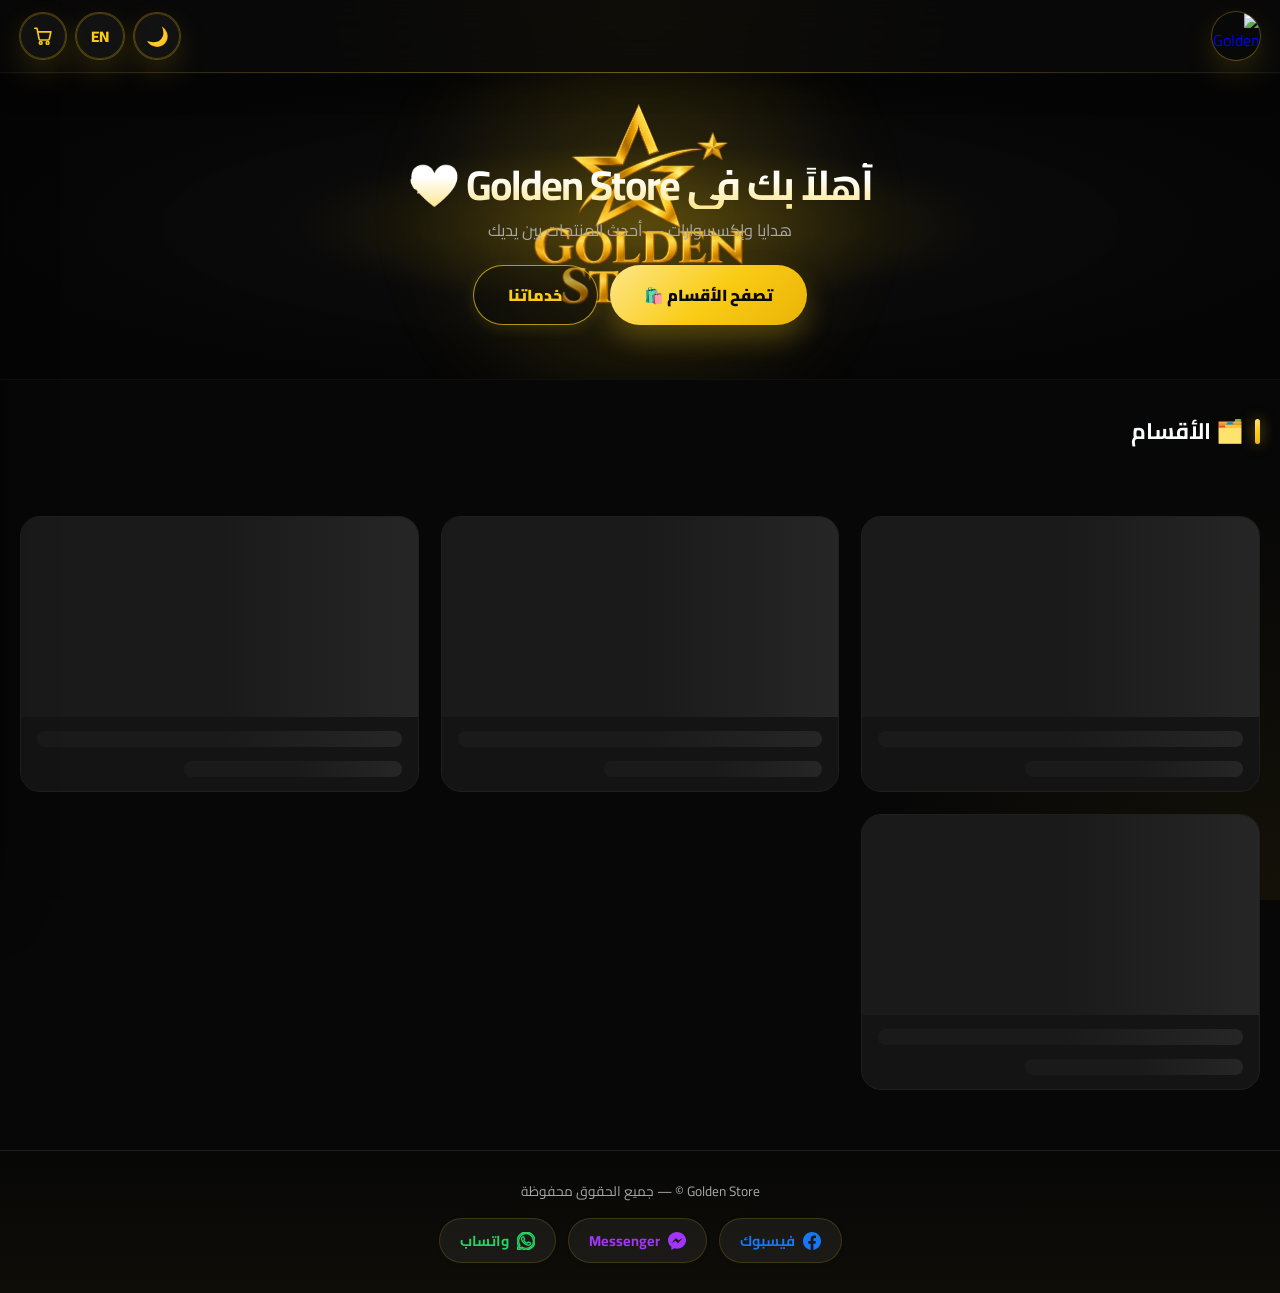
==== commit ee68d7b5: "u" ====
--- a/index.html
+++ b/index.html
@@ -2,9 +2,13 @@
 <html lang="ar" dir="rtl">
 <head>
 <meta charset="UTF-8">
-<meta name="viewport" content="width=device-width, initial-scale=1.0">
+<meta name="viewport" content="width=device-width, initial-scale=1.0, viewport-fit=cover">
+<meta name="theme-color" content="#070707">
+<meta name="color-scheme" content="dark light">
+<meta name="description" content="Golden Store — هدايا وإكسسوارات، أحدث المنتجات بين يديك">
 <title>Golden Store</title>
 <link rel="preconnect" href="https://fonts.googleapis.com">
+<link rel="preconnect" href="https://fonts.gstatic.com" crossorigin>
 <link href="https://fonts.googleapis.com/css2?family=Cairo:wght@400;600;700;800&display=swap" rel="stylesheet">
 <script src="https://cdn.jsdelivr.net/npm/@supabase/supabase-js@2"></script>
 <link rel="stylesheet" href="style.css">
@@ -16,11 +20,11 @@
 <header>
   <div class="header-in">
     <a class="logo" href="index.html" aria-label="العودة إلى الصفحة الرئيسية">
-      <img src="images/logo.png" alt="متجري">
+      <img src="images/logo.png" alt="Golden Store">
     </a>
     <div class="header-actions">
-      <button class="theme-btn" id="theme-btn" onclick="toggleTheme()" title="الوضع الليلي">🌙</button>
-      <button class="lang-btn" id="lang-btn" onclick="toggleLang()" title="Change language">EN</button>
+      <button class="theme-btn" id="theme-btn" onclick="toggleTheme()" title="الوضع الليلي" aria-label="تبديل الوضع الليلي">🌙</button>
+      <button class="lang-btn" id="lang-btn" onclick="toggleLang()" title="Change language" aria-label="Change language">EN</button>
       <button class="cart-btn" onclick="toggleCart(true)" aria-label="سلة المشتريات">
         <svg viewBox="0 0 24 24" fill="none" stroke="currentColor" stroke-width="1.8" stroke-linecap="round" stroke-linejoin="round"><circle cx="9.5" cy="19.5" r="1.5"/><circle cx="17" cy="19.5" r="1.5"/><path d="M3 3.5h2.4l2.3 11.6a1.6 1.6 0 0 0 1.6 1.3h8a1.6 1.6 0 0 0 1.6-1.3L20.6 7.5H6.1"/></svg>
         <span id="cart-count" class="cart-count" style="display:none">0</span>
@@ -46,9 +50,8 @@
 
 <section class="sec"><div id="shop-head"></div></section>
 
-
 <main>
-  <div id="grid" class="grid">
+  <div id="grid" class="grid" aria-live="polite">
     <div class="sk"><div class="sk-img"></div><div class="sk-line"></div><div class="sk-line short"></div></div>
     <div class="sk"><div class="sk-img"></div><div class="sk-line"></div><div class="sk-line short"></div></div>
     <div class="sk"><div class="sk-img"></div><div class="sk-line"></div><div class="sk-line short"></div></div>
@@ -75,16 +78,16 @@
 </footer>
 
 <div id="overlay" class="overlay" onclick="if(event.target===this)closeModal()">
-  <div id="modal-body" class="modal"></div>
+  <div id="modal-body" class="modal" role="dialog" aria-modal="true"></div>
 </div>
 
 <div id="scrim" class="scrim" onclick="toggleCart(false)"></div>
-<aside id="drawer" class="drawer">
-  <div class="d-head"><h3 id="cart-title">🛒 سلة المشتريات</h3><button onclick="toggleCart(false)">✕</button></div>
+<aside id="drawer" class="drawer" aria-label="سلة المشتريات">
+  <div class="d-head"><h3 id="cart-title">🛒 سلة المشتريات</h3><button onclick="toggleCart(false)" aria-label="إغلاق السلة">✕</button></div>
   <div id="drawer-body" class="drawer-body"></div>
 </aside>
 
-<div id="toast" class="toast"></div>
+<div id="toast" class="toast" role="status" aria-live="polite"></div>
 
 <script src="script.js"></script>
 </body>
--- a/style.css
+++ b/style.css
@@ -1,198 +1,301 @@
 *{margin:0;padding:0;box-sizing:border-box}
 :root{
-  --primary:#FACC15; --primary-dark:#EAB308;      /* ★ الأصفر العصري */
-  --gold:#FACC15;
-  --dark:#F8FAFC; --text:#E5E5E5; --muted:#9CA3AF; /* نصوص فاتحة على الأسود */
-  --bg:#0A0A0A; --line:#262626;                    /* أسود فاخر */
-  --danger:#EF4444; --success:#22C55E;
-  --radius:18px;
-  --shadow:0 4px 20px rgba(0,0,0,.45);
-  --shadow-h:0 16px 38px rgba(0,0,0,.6);
-}
-body{font-family:'Cairo',sans-serif;background:var(--bg);color:var(--text);line-height:1.6;overflow-x:hidden}
+  --primary:#FACC15;
+  --primary-dark:#EAB308;
+  --gold-soft:#FDE68A;
+  --gold-deep:#B45309;
+  --dark:#F8FAFC;
+  --text:#F5F5F5;
+  --muted:#A7A7A7;
+  --bg:#070707;
+  --bg-2:#111111;
+  --panel:#151515;
+  --panel-strong:#1D1D1D;
+  --line:#2B2B2B;
+  --danger:#EF4444;
+  --success:#22C55E;
+  --radius:20px;
+  --shadow:0 18px 42px rgba(0,0,0,.42);
+  --shadow-h:0 24px 52px rgba(0,0,0,.58);
+  --glow:0 0 0 1px rgba(250,204,21,.28),0 12px 30px rgba(250,204,21,.15);
+  --gold-grad:linear-gradient(135deg,#FDE68A,#FACC15 52%,#EAB308);
+  --ease:cubic-bezier(.22,.8,.24,1);
+  --ease-spring:cubic-bezier(.34,1.56,.64,1);
+}
+html{scroll-behavior:smooth;-webkit-tap-highlight-color:transparent}
+body{
+  font-family:'Cairo',sans-serif;
+  background:
+    radial-gradient(circle at top, rgba(250,204,21,.09), transparent 28%),
+    radial-gradient(circle at bottom right, rgba(250,204,21,.05), transparent 26%),
+    var(--bg);
+  background-attachment:fixed;
+  color:var(--text);
+  line-height:1.6;
+  overflow-x:hidden;
+  -webkit-font-smoothing:antialiased;
+}
 ::selection{background:var(--primary);color:#0A0A0A}
 button{font-family:inherit;cursor:pointer}
+button:active:not(:disabled){transform:scale(.97)}
 img{display:block;max-width:100%}
 
+/* مؤشر التركيز للوصولية */
+:focus-visible{outline:2px solid var(--primary);outline-offset:3px;border-radius:8px}
+
+/* شريط التمرير */
+*{scrollbar-width:thin;scrollbar-color:#3a3a3a transparent}
+::-webkit-scrollbar{width:8px;height:8px}
+::-webkit-scrollbar-track{background:transparent}
+::-webkit-scrollbar-thumb{background:#2f2f2f;border-radius:999px}
+::-webkit-scrollbar-thumb:hover{background:var(--primary)}
+
 /* ═══ الهيدر ═══ */
-header{position:sticky;top:0;z-index:50;background:rgba(10,10,10,.88);backdrop-filter:blur(14px);border-bottom:1px solid #1F1F1F}
-.header-in{max-width:1400px;margin:auto;padding:10px 20px;display:flex;align-items:center;justify-content:space-between;gap:12px}
+header{
+  position:sticky;top:0;z-index:50;
+  background:rgba(10,10,10,.72);
+  backdrop-filter:blur(18px) saturate(1.4);
+  -webkit-backdrop-filter:blur(18px) saturate(1.4);
+  border-bottom:1px solid rgba(255,255,255,.05);
+  box-shadow:0 10px 30px rgba(0,0,0,.25);
+}
+header::after{content:"";position:absolute;left:0;right:0;bottom:-1px;height:1px;
+  background:linear-gradient(90deg,transparent,rgba(250,204,21,.55),transparent);opacity:.7}
+.header-in{max-width:1400px;margin:auto;padding:12px 20px;display:flex;align-items:center;justify-content:space-between;gap:12px}
 
 .logo{display:inline-flex;align-items:center;text-decoration:none;
       background:none;border:none;padding:0;box-shadow:none;
-      transition:opacity .25s,transform .25s}
+      transition:opacity .25s,transform .35s var(--ease-spring)}
 .logo img{height:48px;width:48px;border-radius:50%;
-          object-fit:cover;object-position:center;display:block}
-.logo:hover{opacity:.9;transform:scale(1.05)}
-.logo:active{transform:scale(.96)}
+          object-fit:cover;object-position:center;display:block;box-shadow:var(--glow);
+          transition:box-shadow .3s,transform .5s var(--ease)}
+.logo:hover{opacity:1;transform:translateY(-1px) scale(1.05)}
+.logo:hover img{box-shadow:0 0 0 2px var(--primary),0 0 28px rgba(250,204,21,.45);transform:rotate(-6deg)}
+.logo:active{transform:scale(.97)}
 
 .cart-btn{position:relative;width:46px;height:46px;border-radius:50%;
-          border:1px solid #262626;background:#141414;font-size:1.15rem;
-          box-shadow:0 2px 10px rgba(0,0,0,.4);
-          transition:border-color .25s,box-shadow .25s}
-.cart-btn:hover{border-color:var(--primary);box-shadow:0 4px 16px rgba(250,204,21,.2)}
-.cart-btn svg{color:var(--primary)}
+          border:1px solid rgba(250,204,21,.25);background:rgba(21,21,21,.9);font-size:1.15rem;
+          box-shadow:var(--glow);
+          transition:border-color .25s,box-shadow .25s,transform .3s var(--ease-spring),background .25s}
+.cart-btn:hover{border-color:var(--primary);background:rgba(250,204,21,.1);
+  box-shadow:0 0 0 1px rgba(250,204,21,.4),0 14px 30px rgba(250,204,21,.22);transform:translateY(-2px) scale(1.06)}
+.cart-btn svg{color:var(--primary);transition:transform .3s var(--ease-spring)}
+.cart-btn:hover svg{transform:rotate(-8deg) scale(1.1)}
 .cart-count{position:absolute;top:-5px;inset-inline-start:-5px;min-width:22px;height:22px;
-            border-radius:999px;background:var(--primary);color:#0A0A0A;
-            font-size:.72rem;font-weight:800;display:grid;place-items:center;
-            padding:0 6px;border:2px solid #0A0A0A;box-shadow:0 2px 8px rgba(250,204,21,.4)}
-
-/* ═══ البانر — لوجو ذهبي يذوب في الأسود (خلفية تمثل الهوية) ═══ */
+            border-radius:999px;background:var(--gold-grad);color:#0A0A0A;
+            font-size:.72rem;font-weight:900;display:grid;place-items:center;
+            padding:0 6px;border:2px solid #0A0A0A;box-shadow:0 2px 8px rgba(250,204,21,.4);
+            animation:pop .35s var(--ease-spring)}
+@keyframes pop{from{transform:scale(.4);opacity:0}}
+
+/* ═══ البانر ═══ */
 .hero{
   position:relative;
   text-align:center;
   padding:90px 20px 54px;
   background:
     url('images/hero_back.png') center 30%/min(480px,70vw) auto no-repeat,
-    radial-gradient(ellipse at center,#161005 0%,#050505 70%);
-  border-bottom:1px solid #1F1F1F}
-.hero h1{font-size:2.1rem;color:#F8FAFC}
-.hero p{color:var(--muted);margin-top:6px}
-.hero .go{padding:12px 34px;border:none;border-radius:999px;
-  background:linear-gradient(135deg,#FDE047,#EAB308);color:#0A0A0A;font-weight:800;font-size:1rem;
-  box-shadow:0 8px 22px rgba(250,204,21,.35);transition:box-shadow .25s,transform .25s}
-.hero .go:hover{box-shadow:0 14px 30px rgba(250,204,21,.5);transform:translateY(-2px)}
-.hero-actions{display:flex;gap:12px;justify-content:center;flex-wrap:wrap;margin-top:20px}
-.go.ghost{background:transparent;color:var(--primary);border:2px solid var(--primary);
-          box-shadow:0 4px 14px rgba(250,204,21,.15)}
-.go.ghost:hover{background:var(--primary);color:#0A0A0A;box-shadow:0 8px 20px rgba(250,204,21,.3)}
+    radial-gradient(ellipse at center, rgba(250,204,21,.2) 0%, rgba(10,10,10,.88) 38%, #050505 75%);
+  border-bottom:1px solid rgba(255,255,255,.04);
+  box-shadow:inset 0 1px 0 rgba(255,255,255,.02);
+  overflow:hidden;
+}
+.hero::before{content:"";position:absolute;left:50%;top:-120px;width:520px;height:520px;transform:translateX(-50%);
+  background:radial-gradient(circle,rgba(250,204,21,.18),transparent 65%);filter:blur(30px);
+  animation:breathe 6s ease-in-out infinite;pointer-events:none}
+.hero>*{position:relative}
+@keyframes breathe{50%{opacity:.5;transform:translateX(-50%) scale(1.12)}}
+.hero h1{font-size:2.6rem;letter-spacing:-.04em;line-height:1.1;
+  background:linear-gradient(180deg,#FFFFFF 30%,#FDE68A);-webkit-background-clip:text;background-clip:text;
+  -webkit-text-fill-color:transparent;color:#F8FAFC;animation:rise .8s var(--ease) both}
+.hero p{color:var(--muted);margin-top:8px;font-size:1.02rem;animation:rise .8s .12s var(--ease) both}
+.hero-actions{display:flex;gap:12px;justify-content:center;flex-wrap:wrap;margin-top:22px;animation:rise .8s .24s var(--ease) both}
+@keyframes rise{from{opacity:0;transform:translateY(18px)}}
+
+.hero .go,.go{position:relative;overflow:hidden;padding:14px 34px;border:none;border-radius:999px;
+  background:var(--gold-grad);color:#0A0A0A;font-weight:900;font-size:1rem;
+  box-shadow:0 14px 28px rgba(250,204,21,.25);transition:box-shadow .3s,transform .3s var(--ease-spring)}
+.hero .go::after,.go::after{content:"";position:absolute;top:0;left:-120%;width:60%;height:100%;
+  background:linear-gradient(100deg,transparent,rgba(255,255,255,.55),transparent);transform:skewX(-20deg);
+  transition:left .6s var(--ease)}
+.hero .go:hover,.go:hover{box-shadow:0 18px 40px rgba(250,204,21,.45);transform:translateY(-3px)}
+.hero .go:hover::after,.go:hover::after{left:140%}
+.go.ghost{background:rgba(10,10,10,.28);color:var(--primary);border:1.5px solid rgba(250,204,21,.7);
+          box-shadow:0 4px 14px rgba(250,204,21,.12);backdrop-filter:blur(6px)}
+.go.ghost::after{display:none}
+.go.ghost:hover{background:var(--primary);color:#0A0A0A;box-shadow:0 12px 26px rgba(250,204,21,.3)}
 
 /* ═══ أقسام الصفحة ═══ */
-.sec{max-width:1400px;margin:auto;padding:30px 20px 6px}
+.sec{max-width:1400px;margin:auto;padding:34px 20px 6px}
 .sec-head{display:flex;align-items:center;justify-content:space-between;margin-bottom:18px}
-.sec-head h2{font-size:1.35rem;color:#F8FAFC}
+.sec-head h2{font-size:1.4rem;color:#F8FAFC;position:relative;padding-inline-start:16px}
+.sec-head h2::before{content:"";position:absolute;inset-inline-start:0;top:15%;bottom:15%;width:5px;border-radius:999px;background:var(--gold-grad);
+  box-shadow:0 0 14px rgba(250,204,21,.5)}
 
 /* ═══ شريط الأقسام ═══ */
-.cat-strip{overflow:hidden;position:relative;padding:4px 0;
-           width:100vw;margin-inline:calc(50% - 50vw)}
+.cat-strip{overflow:hidden;position:relative;padding:8px 0;
+           width:100vw;margin-inline:calc(50% - 50vw);
+           -webkit-mask-image:linear-gradient(90deg,transparent,#000 6%,#000 94%,transparent);
+                   mask-image:linear-gradient(90deg,transparent,#000 6%,#000 94%,transparent)}
 .cat-track{display:flex;gap:16px;width:max-content;animation:marquee 22s linear infinite;will-change:transform}
 .cat-strip:hover .cat-track{animation-play-state:paused}
 [dir="ltr"] .cat-track{animation-direction:reverse}
 @keyframes marquee{to{transform:translateX(50%)}}
 
 .cat-card{flex:0 0 auto;width:280px;aspect-ratio:4/3;position:relative;
-          border-radius:20px;overflow:hidden;cursor:pointer;
-          border:2px solid #1F1F1F;background:#141414;
-          box-shadow:var(--shadow);transition:box-shadow .3s,border-color .3s,transform .3s}
-.cat-card:hover{transform:translateY(-4px);box-shadow:0 16px 38px rgba(0,0,0,.6);border-color:var(--primary)}
-.cat-card.active{border-color:var(--primary);box-shadow:0 0 0 4px rgba(250,204,21,.2)}
-.cat-card img{width:100%;height:100%;object-fit:cover;object-position:center;display:block;transition:transform .45s}
-.cat-card:hover img{transform:scale(1.08)}
+          border-radius:22px;overflow:hidden;cursor:pointer;
+          border:1px solid rgba(255,255,255,.06);background:linear-gradient(180deg,#171717,#121212);
+          box-shadow:var(--shadow);transition:box-shadow .35s,border-color .35s,transform .4s var(--ease)}
+.cat-card:hover{transform:translateY(-6px) scale(1.02);box-shadow:0 20px 44px rgba(0,0,0,.65),0 0 30px rgba(250,204,21,.18);border-color:rgba(250,204,21,.7)}
+.cat-card.active{border-color:var(--primary);box-shadow:var(--glow)}
+.cat-card img{width:100%;height:100%;object-fit:cover;object-position:center;display:block;transition:transform .6s var(--ease),filter .4s;filter:brightness(.88)}
+.cat-card:hover img{transform:scale(1.1);filter:brightness(1)}
 .cat-card .ph{position:absolute;inset:0;display:grid;place-items:center;font-size:3.4rem}
-.cat-card .ph svg{width:64px;height:64px;color:var(--primary);opacity:.8}
-.cat-card .ov{position:absolute;inset:0;background:linear-gradient(180deg,transparent 40%,rgba(0,0,0,.85));display:flex;align-items:flex-end;padding:12px}
-.cat-card .ov b{color:#fff;font-size:1.02rem}
+.cat-card .ph svg{width:64px;height:64px;color:var(--primary);opacity:.8;transition:transform .4s var(--ease-spring)}
+.cat-card:hover .ph svg{transform:scale(1.15) rotate(-5deg)}
+.cat-card .ov{position:absolute;inset:0;background:linear-gradient(180deg,transparent 35%,rgba(0,0,0,.9));display:flex;align-items:flex-end;padding:14px 16px;transition:background .35s}
+.cat-card:hover .ov{background:linear-gradient(180deg,transparent 20%,rgba(0,0,0,.92))}
+.cat-card .ov b{color:#fff;font-size:1.02rem;letter-spacing:.01em;position:relative;padding-bottom:4px;transition:color .3s}
+.cat-card .ov b::after{content:"";position:absolute;inset-inline-start:0;bottom:0;height:2px;width:0;background:var(--gold-grad);border-radius:2px;transition:width .4s var(--ease)}
+.cat-card:hover .ov b{color:var(--gold-soft)}
+.cat-card:hover .ov b::after{width:100%}
 
 /* ═══ المجموعات الفرعية ═══ */
-.sub-strip{display:flex;gap:14px;overflow-x:auto;padding:4px 2px 14px}
-.sub-card{flex:0 0 auto;width:98px;text-align:center;cursor:pointer;transition:.25s;background:none;border:none}
-.sub-card .sq{width:98px;height:98px;border-radius:18px;overflow:hidden;position:relative;border:2px solid #262626;background:#141414;display:grid;place-items:center;font-size:2.3rem;transition:border-color .25s;margin:auto}
-.sub-card:hover .sq{border-color:var(--primary)}
-.sub-card.active .sq{border-color:var(--primary);box-shadow:0 0 0 3px rgba(250,204,21,.2)}
-.sub-card img{width:100%;height:100%;object-fit:cover}
-.sub-card span{display:block;font-size:.8rem;font-weight:700;margin-top:6px;color:var(--text)}
+.sub-strip{display:flex;gap:14px;overflow-x:auto;padding:8px 2px 14px;scroll-snap-type:x proximity}
+.sub-card{flex:0 0 auto;width:98px;text-align:center;cursor:pointer;transition:transform .3s var(--ease-spring);background:none;border:none;scroll-snap-align:start}
+.sub-card:hover{transform:translateY(-4px)}
+.sub-card .sq{width:98px;height:98px;border-radius:18px;overflow:hidden;position:relative;border:2px solid #262626;background:#141414;display:grid;place-items:center;font-size:2.3rem;transition:border-color .25s,box-shadow .3s,background .3s;margin:auto}
+.sub-card:hover .sq{border-color:var(--primary);box-shadow:0 10px 24px rgba(250,204,21,.18);background:#1a1a14}
+.sub-card.active .sq{border-color:var(--primary);box-shadow:0 0 0 3px rgba(250,204,21,.22),0 10px 24px rgba(250,204,21,.18)}
+.sub-card img{width:100%;height:100%;object-fit:cover;transition:transform .5s var(--ease)}
+.sub-card:hover img{transform:scale(1.1)}
+.sub-card span{display:block;font-size:.8rem;font-weight:700;margin-top:6px;color:var(--text);transition:color .25s}
+.sub-card:hover span,.sub-card.active span{color:var(--primary)}
 .sub-title{font-weight:800;color:#F8FAFC;margin-bottom:10px;font-size:.95rem}
 
 /* ═══ مسار التنقل ═══ */
 .crumb{display:flex;align-items:center;gap:10px;margin-bottom:16px;flex-wrap:wrap}
-.crumb button{border:2px solid #262626;background:#141414;border-radius:999px;padding:7px 16px;font-weight:700;font-size:.88rem;color:var(--text);transition:border-color .2s}
-.crumb button:hover{border-color:var(--primary)}
+.crumb button{border:2px solid #262626;background:#141414;border-radius:999px;padding:7px 16px;font-weight:700;font-size:.88rem;color:var(--text);
+  transition:border-color .25s,background .25s,color .25s,transform .25s var(--ease-spring)}
+.crumb button:hover{border-color:var(--primary);background:rgba(250,204,21,.08);color:var(--primary);transform:translateY(-2px)}
 .crumb .cur{color:var(--primary);font-weight:800}
 
 /* ═══ شبكة المنتجات ═══ */
 main{max-width:1400px;margin:auto;padding:0 20px 60px}
 .grid{display:grid;grid-template-columns:repeat(auto-fill,minmax(320px,1fr));gap:22px}
 
-.card{background:#141414;border:1px solid #1F1F1F;border-radius:var(--radius);overflow:hidden;
-  box-shadow:var(--shadow);transition:box-shadow .3s,border-color .3s;cursor:pointer}
-.card:hover{border-color:var(--primary);box-shadow:0 16px 38px rgba(0,0,0,.6)}
-.card-img{height:140px;position:relative;overflow:hidden}
-.card-img img{width:100%;height:100%;object-fit:cover;transition:transform .45s}
-.card:hover .card-img img{transform:scale(1.08)}
-.ph{position:absolute;inset:0;display:grid;place-items:center;font-size:4rem;background:#141414}
+.card{position:relative;background:linear-gradient(180deg,#181818,#101010);border:1px solid rgba(255,255,255,.06);border-radius:var(--radius);overflow:hidden;
+  box-shadow:var(--shadow);transition:box-shadow .35s,border-color .35s,transform .4s var(--ease);cursor:pointer;
+  animation:rise .55s var(--ease) both}
+.card::after{content:"";position:absolute;inset-inline:0;bottom:0;height:3px;background:var(--gold-grad);
+  transform:scaleX(0);transform-origin:center;transition:transform .45s var(--ease)}
+.card:hover{border-color:rgba(250,204,21,.6);box-shadow:0 22px 48px rgba(0,0,0,.65),0 0 34px rgba(250,204,21,.12);transform:translateY(-6px)}
+.card:hover::after{transform:scaleX(1)}
+.card:active{transform:translateY(-2px) scale(.99)}
+.card-img{height:150px;position:relative;overflow:hidden;background:linear-gradient(135deg,#1a1a1a,#0f0f0f)}
+.card-img::after{content:"";position:absolute;inset:0;background:linear-gradient(180deg,transparent 55%,rgba(0,0,0,.45));pointer-events:none}
+.card-img img{width:100%;height:100%;object-fit:cover;transition:transform .6s var(--ease)}
+.card:hover .card-img img{transform:scale(1.1)}
+.ph{position:absolute;inset:0;display:grid;place-items:center;font-size:4rem;background:linear-gradient(135deg,#171717,#111111)}
 .ph svg{color:var(--primary);opacity:.7}
 .badges{position:absolute;top:12px;inset-inline-start:12px;display:flex;flex-direction:column;gap:6px;z-index:2}
-.badge{padding:4px 12px;border-radius:999px;font-size:.74rem;font-weight:800;width:max-content}
-.badge.new{background:var(--primary);color:#0A0A0A}
+.badge{padding:4px 12px;border-radius:999px;font-size:.74rem;font-weight:800;width:max-content;letter-spacing:.02em;box-shadow:0 4px 12px rgba(0,0,0,.35)}
+.badge.new{background:var(--gold-grad);color:#0A0A0A}
 .badge.off{background:var(--danger);color:#fff}
 .badge.out{background:#333;color:#ccc}
 .card-body{padding:16px}
-.card-cat{font-size:.78rem;color:var(--muted);font-weight:600}
-.card-body h3{font-size:1.05rem;color:#F8FAFC;margin:4px 0 10px}
+.card-cat{font-size:.78rem;color:var(--muted);font-weight:600;letter-spacing:.04em;text-transform:uppercase}
+.card-body h3{font-size:1.08rem;color:#F8FAFC;margin:4px 0 10px;transition:color .25s}
+.card:hover .card-body h3{color:var(--gold-soft)}
 .card-price{display:flex;align-items:center;gap:10px}
-.card-price b{color:var(--primary);font-size:1.15rem}
+.card-price b{color:var(--primary);font-size:1.18rem;transition:text-shadow .3s}
+.card:hover .card-price b{text-shadow:0 0 16px rgba(250,204,21,.55)}
 .card-price del{color:var(--muted);font-size:.9rem}
 .empty{grid-column:1/-1;text-align:center;padding:70px 0;color:var(--muted)}
 
-/* ═══ نافذة المنتج — صورة عريضة أعلى والمحتوى تحتها ═══ */
-.overlay{position:fixed;inset:0;background:rgba(0,0,0,.75);backdrop-filter:blur(6px);z-index:100;display:none;place-items:center;padding:16px}
+/* ═══ نافذة المنتج ═══ */
+.overlay{position:fixed;inset:0;background:rgba(0,0,0,.78);backdrop-filter:blur(8px);-webkit-backdrop-filter:blur(8px);z-index:100;display:none;place-items:center;padding:16px}
 .overlay.open{display:grid;animation:fade .25s}
-.modal{background:#141414;border:1px solid #1F1F1F;border-radius:24px;max-width:560px;width:100%;max-height:90vh;overflow-y:auto;position:relative;animation:up .3s}
+.modal{background:linear-gradient(180deg,#181818,#100F0F);border:1px solid rgba(250,204,21,.12);border-radius:28px;max-width:560px;width:100%;max-height:90vh;overflow-y:auto;position:relative;
+  box-shadow:0 40px 90px rgba(0,0,0,.7),0 0 60px rgba(250,204,21,.07);animation:up .4s var(--ease-spring)}
 .modal.single{max-width:560px}
-.m-close{position:absolute;top:14px;inset-inline-end:14px;width:36px;height:36px;border-radius:50%;border:none;background:rgba(0,0,0,.5);color:#fff;font-size:1rem;z-index:3;transition:background .2s}
-.m-close:hover{background:var(--primary);color:#0A0A0A}
-
-/* ★ صندوق الصورة: عريض أعلى — الصورة cover تملأ (نظام الذوبان يعمل خلفها) */
-.m-img{position:relative;height:600px;overflow:hidden;background:#0F0F0F;
+.m-close{position:absolute;top:14px;inset-inline-end:14px;width:36px;height:36px;border-radius:50%;border:none;background:rgba(0,0,0,.55);backdrop-filter:blur(6px);color:#fff;font-size:1rem;z-index:3;
+  transition:background .25s,color .25s,transform .35s var(--ease-spring)}
+.m-close:hover{background:var(--primary);color:#0A0A0A;transform:rotate(90deg) scale(1.1)}
+
+.m-img{position:relative;height:min(570px,62vh);overflow:hidden;background:radial-gradient(circle at top, rgba(250,204,21,.14), transparent 34%), #0F0F0F;
   display:grid;place-items:center}
+.m-img::after{content:"";position:absolute;inset-inline:0;bottom:0;height:90px;background:linear-gradient(180deg,transparent,#141414);z-index:2;pointer-events:none}
 .m-img .backdrop{position:absolute;inset:-30px;
   background-size:cover;background-position:center;
   filter:blur(28px) brightness(.5) saturate(1.3);transform:scale(1.12);opacity:.9}
 .m-img img{position:relative;z-index:1;width:100%;height:100%;
-  object-fit:contain;object-position:center;display:block;padding:0}
+  object-fit:contain;object-position:center;display:block;padding:0;transition:transform .6s var(--ease)}
+.m-img:hover img{transform:scale(1.04)}
 .m-img .ph{position:absolute;inset:0;z-index:1;display:grid;place-items:center;font-size:5rem}
 .m-img .ph svg{width:64px;height:64px;color:var(--primary);opacity:.6}
 
-/* ★ المحتوى كله تحت الصورة — بأسطح داكنة وأصفر عصري */
 .m-info{padding:22px 22px 26px}
 .m-info h2{color:#F8FAFC;margin:0 0 8px;font-size:1.3rem}
 .m-desc{color:var(--muted);font-size:.93rem;margin-bottom:14px}
 .m-label{font-weight:800;font-size:.9rem;margin-bottom:8px;color:var(--primary)}
 .chips{display:flex;flex-wrap:wrap;gap:8px;margin-bottom:14px}
-.chip{border:2px solid #2A2A2A;background:#0F0F0F;border-radius:12px;padding:9px 14px;font-weight:700;font-size:.88rem;color:var(--text);transition:border-color .2s,color .2s}
-.chip:hover:not(:disabled){border-color:var(--primary)}
-.chip.active{border-color:var(--primary);background:var(--primary);color:#0A0A0A;box-shadow:0 0 0 3px rgba(250,204,21,.25)}
+.chip{border:1px solid rgba(250,204,21,.25);background:rgba(15,15,15,.9);border-radius:12px;padding:9px 14px;font-weight:700;font-size:.88rem;color:var(--text);
+  transition:border-color .2s,color .2s,transform .3s var(--ease-spring),background .2s,box-shadow .25s}
+.chip:hover:not(:disabled){border-color:var(--primary);color:var(--primary);background:rgba(250,204,21,.08);transform:translateY(-2px)}
+.chip.active{border-color:var(--primary);background:var(--gold-grad);color:#0A0A0A;box-shadow:0 0 0 3px rgba(250,204,21,.2),0 8px 20px rgba(250,204,21,.25)}
 .chip:disabled{opacity:.35;cursor:not-allowed;text-decoration:line-through}
-.low{color:#FDE047;background:rgba(250,204,21,.12);display:inline-block;padding:4px 12px;border-radius:999px;font-size:.82rem;font-weight:700;margin-bottom:12px}
+.low{color:#FDE047;background:rgba(250,204,21,.12);display:inline-block;padding:4px 12px;border-radius:999px;font-size:.82rem;font-weight:700;margin-bottom:12px;border:1px solid rgba(250,204,21,.16);animation:pulse 2s ease-in-out infinite}
+@keyframes pulse{50%{box-shadow:0 0 0 5px rgba(250,204,21,.08)}}
 .qty-row{display:flex;align-items:center;gap:14px;margin-bottom:16px}
-.stepper{display:flex;align-items:center;gap:14px;border:2px solid #2A2A2A;border-radius:12px;padding:5px 10px;background:#0F0F0F}
-.stepper button{width:32px;height:32px;border:none;border-radius:9px;background:#1F1F1F;font-size:1.1rem;font-weight:800;color:var(--primary);transition:background .2s}
-.stepper button:hover{background:var(--primary);color:#0A0A0A}
-.cta{width:100%;padding:14px;border:none;border-radius:14px;
-  background:linear-gradient(135deg,#FDE047,#EAB308);color:#0A0A0A;font-size:1.02rem;font-weight:800;
-  transition:box-shadow .25s,transform .2s;box-shadow:0 6px 18px rgba(250,204,21,.3)}
-.cta:hover:not(:disabled){box-shadow:0 10px 26px rgba(250,204,21,.45);transform:translateY(-2px)}
+.stepper{display:flex;align-items:center;gap:14px;border:1px solid rgba(250,204,21,.2);border-radius:14px;padding:5px 10px;background:rgba(15,15,15,.86)}
+.stepper button{width:32px;height:32px;border:none;border-radius:9px;background:rgba(250,204,21,.08);font-size:1.1rem;font-weight:800;color:var(--primary);transition:background .2s,transform .25s var(--ease-spring),color .2s}
+.stepper button:hover{background:var(--primary);color:#0A0A0A;transform:translateY(-1px) scale(1.08)}
+.cta{position:relative;overflow:hidden;width:100%;padding:14px;border:none;border-radius:14px;
+  background:var(--gold-grad);color:#0A0A0A;font-size:1.02rem;font-weight:900;
+  transition:box-shadow .3s,transform .3s var(--ease-spring);box-shadow:0 10px 26px rgba(250,204,21,.22)}
+.cta::after{content:"";position:absolute;top:0;left:-120%;width:60%;height:100%;
+  background:linear-gradient(100deg,transparent,rgba(255,255,255,.5),transparent);transform:skewX(-20deg);transition:left .6s var(--ease)}
+.cta:hover:not(:disabled){box-shadow:0 16px 36px rgba(250,204,21,.42);transform:translateY(-2px)}
+.cta:hover:not(:disabled)::after{left:140%}
 .cta:disabled{background:#2A2A2A;color:#666;box-shadow:none;cursor:not-allowed}
+.cta:disabled::after{display:none}
 
 /* ═══ السلة ═══ */
-.scrim{position:fixed;inset:0;background:rgba(0,0,0,.7);backdrop-filter:blur(4px);z-index:120;opacity:0;pointer-events:none;transition:opacity .3s}
+.scrim{position:fixed;inset:0;background:rgba(0,0,0,.72);backdrop-filter:blur(5px);z-index:120;opacity:0;pointer-events:none;transition:opacity .3s}
 .scrim.show{opacity:1;pointer-events:auto}
-.drawer{position:fixed;top:0;bottom:0;left:0;width:min(400px,94vw);background:#141414;border-inline-end:1px solid #1F1F1F;z-index:130;transform:translateX(-105%);transition:transform .38s cubic-bezier(.2,.8,.2,1);display:flex;flex-direction:column;box-shadow:8px 0 40px rgba(0,0,0,.5)}
+.drawer{position:fixed;top:0;bottom:0;left:0;width:min(400px,94vw);background:#121212;border-inline-end:1px solid rgba(250,204,21,.12);z-index:130;transform:translateX(-105%);transition:transform .42s var(--ease);display:flex;flex-direction:column;box-shadow:8px 0 50px rgba(0,0,0,.6)}
 .drawer.open{transform:none}
-.d-head{display:flex;align-items:center;justify-content:space-between;padding:18px 20px;border-bottom:1px solid #1F1F1F}
+.d-head{display:flex;align-items:center;justify-content:space-between;padding:18px 20px;border-bottom:1px solid #1F1F1F;background:linear-gradient(180deg,rgba(250,204,21,.06),transparent)}
 .d-head h3{color:#F8FAFC}
-.d-head button{width:34px;height:34px;border:none;border-radius:10px;background:#1F1F1F;color:var(--text);transition:background .2s,color .2s}
-.d-head button:hover{background:var(--danger);color:#fff}
+.d-head button{width:34px;height:34px;border:none;border-radius:10px;background:#1F1F1F;color:var(--text);transition:background .2s,color .2s,transform .3s var(--ease-spring)}
+.d-head button:hover{background:var(--danger);color:#fff;transform:rotate(90deg)}
 .drawer-body{flex:1;overflow-y:auto;padding:18px 20px}
 .empty-cart{text-align:center;color:var(--muted);padding:60px 0}
-.empty-cart div{font-size:3.4rem;margin-bottom:8px}
-.c-item{display:flex;gap:12px;align-items:center;padding:12px 0;border-bottom:1px dashed #262626}
-.c-emoji{width:52px;height:52px;border-radius:14px;background:#1F1F1F;display:grid;place-items:center;font-size:1.5rem;flex-shrink:0}
+.empty-cart div{font-size:3.4rem;margin-bottom:8px;animation:float 3s ease-in-out infinite}
+@keyframes float{50%{transform:translateY(-8px)}}
+.c-item{display:flex;gap:12px;align-items:center;padding:12px 8px;margin-inline:-8px;border-bottom:1px dashed #262626;border-radius:14px;transition:background .25s;animation:rise .4s var(--ease) both}
+.c-item:hover{background:rgba(250,204,21,.05)}
+.c-emoji{width:52px;height:52px;border-radius:14px;background:#1F1F1F;display:grid;place-items:center;font-size:1.5rem;flex-shrink:0;transition:transform .3s var(--ease-spring)}
+.c-item:hover .c-emoji{transform:scale(1.08) rotate(-4deg)}
 .c-info{flex:1}
 .c-info b{display:block;font-size:.92rem;color:#F8FAFC}
 .c-info span{font-size:.78rem;color:var(--muted)}
 .c-price{color:var(--primary)!important}
 .c-qty{display:flex;align-items:center;gap:8px}
-.c-qty button{width:26px;height:26px;border:none;border-radius:8px;background:#1F1F1F;font-weight:800;color:var(--primary);transition:background .2s,color .2s}
-.c-qty button:hover{background:var(--primary);color:#0A0A0A}
+.c-qty button{width:26px;height:26px;border:none;border-radius:8px;background:#1F1F1F;font-weight:800;color:var(--primary);transition:background .2s,color .2s,transform .25s var(--ease-spring)}
+.c-qty button:hover{background:var(--primary);color:#0A0A0A;transform:scale(1.12)}
 .c-qty span{font-weight:800;min-width:18px;text-align:center}
 .c-del{background:transparent!important}
+.c-del:hover{background:rgba(239,68,68,.18)!important;color:var(--danger)!important}
 .c-total{display:flex;justify-content:space-between;align-items:center;padding:16px 0;font-size:1.05rem;color:#F8FAFC}
-.c-total b{color:var(--primary);font-size:1.25rem}
-form input,form textarea{width:100%;padding:12px 14px;border:2px solid #2A2A2A;border-radius:12px;font-family:inherit;font-size:.93rem;margin-bottom:10px;background:#0F0F0F;color:var(--text);transition:border-color .2s;resize:none}
-form input:focus,form textarea:focus{outline:none;border-color:var(--primary);box-shadow:0 0 0 3px rgba(250,204,21,.15)}
+.c-total b{color:var(--primary);font-size:1.25rem;text-shadow:0 0 18px rgba(250,204,21,.35)}
+form input,form textarea{width:100%;padding:12px 14px;border:2px solid #2A2A2A;border-radius:12px;font-family:inherit;font-size:.93rem;margin-bottom:10px;background:#0F0F0F;color:var(--text);transition:border-color .25s,box-shadow .25s,background .25s;resize:none}
+form input::placeholder,form textarea::placeholder{color:#666}
+form input:hover,form textarea:hover{border-color:#3d3d3d}
+form input:focus,form textarea:focus{outline:none;border-color:var(--primary);background:#131310;box-shadow:0 0 0 4px rgba(250,204,21,.14)}
 .success{text-align:center;padding:50px 10px}
-.success-emoji{font-size:3.2rem;margin-bottom:8px}
+.success-emoji{font-size:3.2rem;margin-bottom:8px;animation:pop .6s var(--ease-spring)}
 .order-ref{background:#0F0F0F;border:1.5px dashed var(--primary);border-radius:12px;
   padding:10px 16px;margin:16px 0 18px;color:var(--text);font-size:.92rem}
 .order-ref b{color:var(--primary);letter-spacing:1.5px;font-size:1.02rem}
@@ -200,43 +303,43 @@
 .wa-big{display:flex;align-items:center;justify-content:center;gap:10px;
   padding:14px;border-radius:14px;background:#25D366;color:#0A0A0A;
   font-weight:800;font-size:1rem;text-decoration:none;
-  box-shadow:0 6px 18px rgba(37,211,102,.3);transition:transform .2s,box-shadow .2s}
-.wa-big:hover{transform:translateY(-2px);box-shadow:0 10px 24px rgba(37,211,102,.45)}
+  box-shadow:0 6px 18px rgba(37,211,102,.3);transition:transform .3s var(--ease-spring),box-shadow .25s}
+.wa-big:hover{transform:translateY(-3px);box-shadow:0 12px 28px rgba(37,211,102,.5)}
 .wa-big svg{width:22px;height:22px;fill:#0A0A0A;flex-shrink:0}
 .done-btn{width:100%;background:none;border:none;color:var(--muted);
   font-weight:700;font-family:inherit;font-size:.9rem;padding:12px;cursor:pointer;
   transition:color .2s}
-.done-btn:hover{color:#F8FAFC}
+.done-btn:hover{color:var(--primary)}
 
 /* ═══ إشعارات وفوتر ═══ */
-.toast{position:fixed;bottom:26px;left:50%;transform:translate(-50%,90px);background:var(--primary);color:#0A0A0A;padding:13px 26px;border-radius:999px;font-weight:800;font-size:.92rem;opacity:0;transition:transform .35s,opacity .35s;z-index:200;box-shadow:0 10px 30px rgba(250,204,21,.35)}
+.toast{position:fixed;bottom:26px;left:50%;transform:translate(-50%,90px);background:var(--gold-grad);color:#0A0A0A;padding:13px 26px;border-radius:999px;font-weight:800;font-size:.92rem;opacity:0;transition:transform .45s var(--ease-spring),opacity .35s;z-index:200;box-shadow:0 10px 30px rgba(250,204,21,.4)}
 .toast.show{transform:translate(-50%,0);opacity:1}
-.toast.err{background:var(--danger);color:#fff}
-footer{text-align:center;padding:26px;color:var(--muted);font-size:.85rem;border-top:1px solid #1F1F1F}
+.toast.err{background:var(--danger);color:#fff;box-shadow:0 10px 30px rgba(239,68,68,.35)}
+footer{text-align:center;padding:30px 26px;color:var(--muted);font-size:.85rem;border-top:1px solid #1F1F1F;
+  background:linear-gradient(180deg,transparent,rgba(250,204,21,.03))}
 @keyframes fade{from{opacity:0}}
-@keyframes up{from{transform:translateY(30px);opacity:0}}
+@keyframes up{from{transform:translateY(40px) scale(.96);opacity:0}}
 
 /* ═══ زر اللغة + الثيم + أزرار الهيدر ═══ */
 .header-actions{display:flex;align-items:center;gap:10px}
-.lang-btn{height:46px;min-width:48px;border-radius:999px;border:1px solid #262626;
-          background:#141414;font-weight:800;font-size:.95rem;color:var(--primary);
-          padding:0 14px;box-shadow:0 2px 10px rgba(0,0,0,.4);
-          transition:border-color .25s,box-shadow .25s}
-.lang-btn:hover{border-color:var(--primary);box-shadow:0 4px 16px rgba(250,204,21,.2)}
+.lang-btn{height:46px;min-width:48px;border-radius:999px;border:1px solid rgba(250,204,21,.25);
+          background:rgba(21,21,21,.9);font-weight:800;font-size:.95rem;color:var(--primary);
+          padding:0 14px;box-shadow:var(--glow);
+          transition:border-color .25s,box-shadow .25s,transform .3s var(--ease-spring),background .25s,color .25s}
+.lang-btn:hover{border-color:var(--primary);background:var(--primary);color:#0A0A0A;box-shadow:0 0 0 1px rgba(250,204,21,.4),0 14px 30px rgba(250,204,21,.25);transform:translateY(-2px)}
 
 .theme-btn{width:46px;height:46px;border-radius:50%;
-  border:1px solid #262626;background:#141414;font-size:1.15rem;
-  box-shadow:0 2px 10px rgba(0,0,0,.4);
-  transition:border-color .25s,box-shadow .25s}
-.theme-btn:hover{border-color:var(--primary);box-shadow:0 4px 16px rgba(250,204,21,.2)}
-
+  border:1px solid rgba(250,204,21,.25);background:rgba(21,21,21,.9);font-size:1.15rem;
+  box-shadow:var(--glow);
+  transition:border-color .25s,box-shadow .25s,transform .4s var(--ease-spring),background .25s}
+.theme-btn:hover{border-color:var(--primary);background:rgba(250,204,21,.1);box-shadow:0 0 0 1px rgba(250,204,21,.4),0 14px 30px rgba(250,204,21,.22);transform:translateY(-2px) rotate(25deg) scale(1.06)}
 [dir="ltr"] .drawer{left:auto;right:0;transform:translateX(105%)}
 [dir="ltr"] .drawer.open{transform:none}
 
-/* ═══ هيكل التحميل — وميض داكن ═══ */
+/* ═══ هيكل التحميل ═══ */
 .sk{background:#141414;border:1px solid #1F1F1F;border-radius:var(--radius);overflow:hidden}
-.sk-img{height:200px;background:linear-gradient(90deg,#1A1A1A 25%,#242424 50%,#1A1A1A 75%);background-size:200% 100%;animation:shimmer 1.2s infinite}
-.sk-line{height:16px;border-radius:8px;margin:14px 16px;background:linear-gradient(90deg,#1A1A1A 25%,#242424 50%,#1A1A1A 75%);background-size:200% 100%;animation:shimmer 1.2s infinite}
+.sk-img{height:200px;background:linear-gradient(90deg,#1A1A1A 25%,#262626 50%,#1A1A1A 75%);background-size:200% 100%;animation:shimmer 1.2s infinite}
+.sk-line{height:16px;border-radius:8px;margin:14px 16px;background:linear-gradient(90deg,#1A1A1A 25%,#262626 50%,#1A1A1A 75%);background-size:200% 100%;animation:shimmer 1.2s infinite}
 .sk-line.short{width:55%}
 @keyframes shimmer{to{background-position:-200% 0}}
 
@@ -245,18 +348,19 @@
 .ph svg{width:60px;height:60px;color:var(--primary);opacity:.6}
 .cat-ic{display:inline-flex;align-items:center;width:15px;height:15px;margin-inline-end:5px;color:var(--primary)}
 .cat-ic svg{width:15px;height:15px}
-.sq svg{width:42px;height:42px;color:var(--primary)}
+.sq svg{width:42px;height:42px;color:var(--primary);transition:transform .35s var(--ease-spring)}
+.sub-card:hover .sq svg{transform:scale(1.15)}
 .crumb .cur .cat-ic{color:var(--primary)}
 
 /* ═══ زر Messenger الكبير ═══ */
 .msgr-big{display:flex;align-items:center;justify-content:center;gap:10px;
   width:100%;padding:14px;border-radius:14px;background:linear-gradient(135deg,#A334FA,#7A0BC0);
   color:#fff;font-weight:800;font-size:1rem;border:none;cursor:pointer;font-family:inherit;
-  box-shadow:0 6px 18px rgba(163,52,250,.3);transition:transform .2s,box-shadow .2s}
-.msgr-big:hover{transform:translateY(-2px);box-shadow:0 10px 24px rgba(163,52,250,.4)}
+  box-shadow:0 6px 18px rgba(163,52,250,.3);transition:transform .3s var(--ease-spring),box-shadow .25s}
+.msgr-big:hover{transform:translateY(-3px);box-shadow:0 12px 28px rgba(163,52,250,.5)}
 .msgr-big svg{width:22px;height:22px;fill:#fff;flex-shrink:0}
 
-/* ═══ الموبايل — كتلة واحدة ═══ */
+/* ═══ الموبايل ═══ */
 @media(max-width:680px){
   .header-in{padding:8px 14px}
   .logo img{height:36px;width:36px}
@@ -300,7 +404,7 @@
   .sq svg{width:34px;height:34px}
 }
 
-/* ═══ الهاتف اللمسي: الناقل سحب يدوي ═══ */
+/* ═══ الهاتف اللمسي: سحب يدوي + إلغاء تأثيرات الـhover العالقة ═══ */
 @media(hover:none) and (pointer:coarse){
   .cat-strip{
     overflow-x:auto;
@@ -311,88 +415,108 @@
   .cat-strip::-webkit-scrollbar{display:none}
   .cat-track{animation:none !important}
   .cat-card{scroll-snap-align:center}
-}
-
-/* ═══════════ الوضع النهاري (يُفعّل بزر الثيم) ═══════════
-   نفس الأصفر — على أسطح بيضاء نظيفة */
+  .card:hover,.cat-card:hover{transform:none}
+  .card:active{transform:scale(.98)}
+}
+
+/* احترام تفضيل تقليل الحركة */
+@media(prefers-reduced-motion:reduce){
+  *,*::before,*::after{animation-duration:.01ms!important;animation-iteration-count:1!important;transition-duration:.01ms!important;scroll-behavior:auto!important}
+  .cat-track{animation:none!important}
+}
+
+/* ═══════════ الوضع النهاري ═══════════ */
 body.light-mode{
   --primary:#CA8A04; --primary-dark:#A16207;
-  --dark:#111111; --text:#333333; --muted:#666666;
-  --bg:#FAFAFA; --line:#E5E5E5;
-  --shadow:0 4px 20px rgba(0,0,0,.08);
-  --shadow-h:0 16px 38px rgba(0,0,0,.14);
-}
-body.light-mode header{background:rgba(255,255,255,.94)}
+  --gold-soft:#FDE68A;
+  --dark:#111111; --text:#2E2E2E; --muted:#666666;
+  --bg:#F7F5F1; --bg-2:#FFFFFF; --panel:#FFFFFF; --panel-strong:#F5F5F5;
+  --line:#E8E3D4;
+  --shadow:0 18px 42px rgba(25,20,5,.08);
+  --shadow-h:0 22px 48px rgba(25,20,5,.12);
+  --glow:0 0 0 1px rgba(202,138,4,.18),0 10px 25px rgba(202,138,4,.06);
+}
+body.light-mode header{background:rgba(255,255,255,.85)}
 body.light-mode .hero{
   background:
-    linear-gradient(180deg,#FAFAFA,transparent),
-    #FAFAFA}
-body.light-mode .hero h1{color:#111}
+    radial-gradient(circle at top, rgba(202,138,4,.12), transparent 28%),
+    linear-gradient(180deg,#FBF8F1,#F7F5F1)}
+body.light-mode .hero::before{opacity:.6}
+body.light-mode .hero h1{background:linear-gradient(180deg,#111 40%,#A16207);-webkit-background-clip:text;background-clip:text;-webkit-text-fill-color:transparent;color:#111}
 body.light-mode .hero .go{color:#fff}
+body.light-mode .go.ghost{background:#fff;color:#A16207;border-color:#CA8A04}
+body.light-mode .go.ghost:hover{background:#111;color:#FACC15;border-color:#111}
 body.light-mode .cart-btn,body.light-mode .lang-btn,body.light-mode .theme-btn,
 body.light-mode .chip,body.light-mode .card,body.light-mode .modal,
 body.light-mode .drawer,body.light-mode .stepper button,
 body.light-mode form input,body.light-mode form textarea,
-body.light-mode .social-link,body.light-mode .c-emoji{background:#fff;border-color:#E5E5E5}
+body.light-mode .social-link,body.light-mode .c-emoji{background:#fff;border-color:#E7E2D7}
 body.light-mode .cart-btn svg,body.light-mode .c-qty button{color:#CA8A04}
+body.light-mode .lang-btn:hover{background:#111;color:#FACC15;border-color:#111}
 body.light-mode .card{box-shadow:var(--shadow)}
+body.light-mode .card:hover{box-shadow:0 22px 44px rgba(202,138,4,.18);border-color:#CA8A04}
 body.light-mode .card-body h3,body.light-mode .c-info b,body.light-mode .c-total,
 body.light-mode .sec-head h2,body.light-mode .sub-title{color:#111}
+body.light-mode .card:hover .card-body h3{color:#A16207}
 body.light-mode .badge.new{background:#111;color:#FACC15}
 body.light-mode .ph{background:linear-gradient(135deg,#F3F4F6,#E5E7EB)}
 body.light-mode .ph svg,body.light-mode .sq svg{color:#CA8A04}
 body.light-mode .modal{background:#fff}
 body.light-mode .m-img{background:#F5F5F5}
+body.light-mode .m-img::after{background:linear-gradient(180deg,transparent,#fff)}
+body.light-mode .m-info h2{color:#111}
 body.light-mode .drawer{background:#fff}
-body.light-mode form input,body.light-mode form textarea{background:#fff}
+body.light-mode .d-head h3{color:#111}
+body.light-mode .d-head button{background:#F3F0E8;color:#111}
+body.light-mode .c-item:hover{background:#FEF9E7}
 body.light-mode .chip{background:#fff}
 body.light-mode .chip.active{background:#111;color:#FACC15;border-color:#111;box-shadow:none}
 body.light-mode .cta{color:#fff}
 body.light-mode .sk{background:#fff}
-body.light-mode .sk-img{background:linear-gradient(90deg,#F3F4F6 25%,#E5E7EB 50%,#F3F4F6 75%)}
-body.light-mode .sk-line{background:linear-gradient(90deg,#F3F4F6 25%,#E5E7EB 50%,#F3F4F6 75%)}
+body.light-mode .sk-img,body.light-mode .sk-line{background:linear-gradient(90deg,#F3F4F6 25%,#E5E7EB 50%,#F3F4F6 75%);background-size:200% 100%}
 body.light-mode .toast{background:#111;color:#FACC15}
 body.light-mode .toast.err{background:var(--danger);color:#fff}
 body.light-mode .low{background:#FEF3C7;color:#A16207}
 body.light-mode .order-ref{background:#FEF9E7}
-body.light-mode footer{border-top-color:#E5E5E5}
+body.light-mode .crumb button,body.light-mode .sub-card .sq{background:#fff;border-color:#E7E2D7}
+body.light-mode .crumb button:hover{background:#FEF3C7}
+body.light-mode footer{border-top-color:#E5E5E5;background:linear-gradient(180deg,#FAFAFA,#F5F5F5)}
 body.light-mode .c-emoji{background:linear-gradient(135deg,#F3F4F6,#E5E7EB)}
 body.light-mode .stepper{background:#fff}
 body.light-mode .stepper button{background:#FEF3C7;color:#A16207}
-/* ═══════════ الفوتر النهاري — رفع لمستوى الهوية ═══════════ */
-body.light-mode footer{background:linear-gradient(180deg,#FAFAFA,#F5F5F5)}
-body.light-mode .social-link{border-color:transparent;background:transparent;
-  box-shadow:none;transform:none}
+body.light-mode .social-link{border-color:transparent;background:transparent;box-shadow:none;transform:none}
 body.light-mode .social-link:hover{background:#fff;transform:translateY(-3px);
   box-shadow:0 6px 16px rgba(202,138,4,.18);border-color:#FDE047}
-  /* ═══════════ روابط التواصل في الفوتر — النسخة النهائية ═══════════ */
+
+/* ═══ روابط التواصل في الفوتر ═══ */
 .footer-social{display:flex;gap:12px;justify-content:center;align-items:center;
   margin-top:16px;flex-wrap:wrap}
 .social-link{display:inline-flex;align-items:center;gap:8px;
   padding:10px 20px;border-radius:999px;
-  background:#fff;border:1px solid #E2E8F0;
+  background:rgba(255,255,255,.06);border:1px solid rgba(250,204,21,.16);
   font-weight:700;font-size:.9rem;text-decoration:none;
-  box-shadow:0 1px 4px rgba(15,23,42,.06);
-  transition:transform .2s,box-shadow .2s,border-color .2s}
-
-.social-link svg{width:18px;height:18px;flex-shrink:0}
+  box-shadow:0 1px 4px rgba(15,23,42,.08);
+  transition:transform .3s var(--ease-spring),box-shadow .25s,border-color .25s}
+
+.social-link svg{width:18px;height:18px;flex-shrink:0;transition:transform .3s var(--ease-spring)}
+.social-link:hover svg{transform:scale(1.2) rotate(-6deg)}
 
 .social-link.fb{color:#1877F2}
 .social-link.fb svg{fill:#1877F2}
 .social-link.fb:hover{border-color:#1877F2;transform:translateY(-3px);
-  box-shadow:0 6px 16px rgba(24,119,242,.2)}
+  box-shadow:0 8px 20px rgba(24,119,242,.3)}
 
 .social-link.msgr{color:#A334FA}
 .social-link.msgr svg{fill:#A334FA}
 .social-link.msgr:hover{border-color:#A334FA;transform:translateY(-3px);
-  box-shadow:0 6px 16px rgba(163,52,250,.2)}
+  box-shadow:0 8px 20px rgba(163,52,250,.3)}
 
 .social-link.wapp{color:#25D366}
 .social-link.wapp svg{stroke:#25D366;fill:none;stroke-width:1.8}
 .social-link.wapp:hover{border-color:#25D366;transform:translateY(-3px);
-  box-shadow:0 6px 16px rgba(37,211,102,.2)}
-
-/* الداكن: كبسولات داكنة + ألوان تتوهج */
+  box-shadow:0 8px 20px rgba(37,211,102,.3)}
+
+/* الداكن */
 body.dark-mode .footer-social{background:transparent}
 body.dark-mode .social-link{background:#0F172A;border-color:#1E293B;
   box-shadow:0 1px 4px rgba(0,0,0,.3)}
@@ -407,4 +531,50 @@
   .footer-social{gap:8px;margin-top:12px}
   .social-link{padding:8px 14px;font-size:.85rem}
   .social-link svg{width:16px;height:16px}
-}+}
+
+/* ═══════════ نافذة المنتج: الصورة بجانب الوصف + مقاس ثابت للصورة ═══════════ */
+.modal{scrollbar-width:none}
+.modal::-webkit-scrollbar{display:none}
+
+@media(min-width:760px){
+  .modal,.modal.single{
+    max-width:940px;
+    height:min(86vh,620px);
+    max-height:none;
+    display:flex;flex-direction:row;align-items:stretch;   /* RTL: الصورة يمين والوصف يسار */
+    overflow:hidden;
+  }
+  .m-img{
+    flex:0 0 46%;
+    height:auto;
+    min-height:0;
+    padding:20px;
+  }
+  .m-img::after{display:none}
+  .m-img img{
+    width:100%;height:100%;
+    object-fit:contain;                    /* الصورة كاملة بدون قص مهما كان مقاسها */
+    filter:drop-shadow(0 14px 30px rgba(0,0,0,.5));
+  }
+  .m-info{
+    flex:1;min-width:0;min-height:0;
+    overflow-y:auto;
+    padding:34px 28px 28px;
+    display:flex;flex-direction:column;justify-content:center;
+  }
+  body.light-mode .m-img{background:#F5F5F5}
+}
+
+@media(max-width:759px){
+  .m-img{height:auto;aspect-ratio:1/1;max-height:46vh;padding:12px}
+  .m-img img{object-fit:contain}
+}
+
+/* ═══════════ بطاقات المنتجات: الصورة كاملة بدون قص ═══════════ */
+.card-img{height:auto;aspect-ratio:4/3}
+.card-img .backdrop{position:absolute;inset:-20px;background-size:cover;background-position:center;
+  filter:blur(22px) brightness(.5) saturate(1.3);transform:scale(1.1)}
+.card-img img{position:relative;z-index:1;object-fit:contain;padding:8px}
+.card-img::after{z-index:2}
+.card-img .badges{z-index:3}
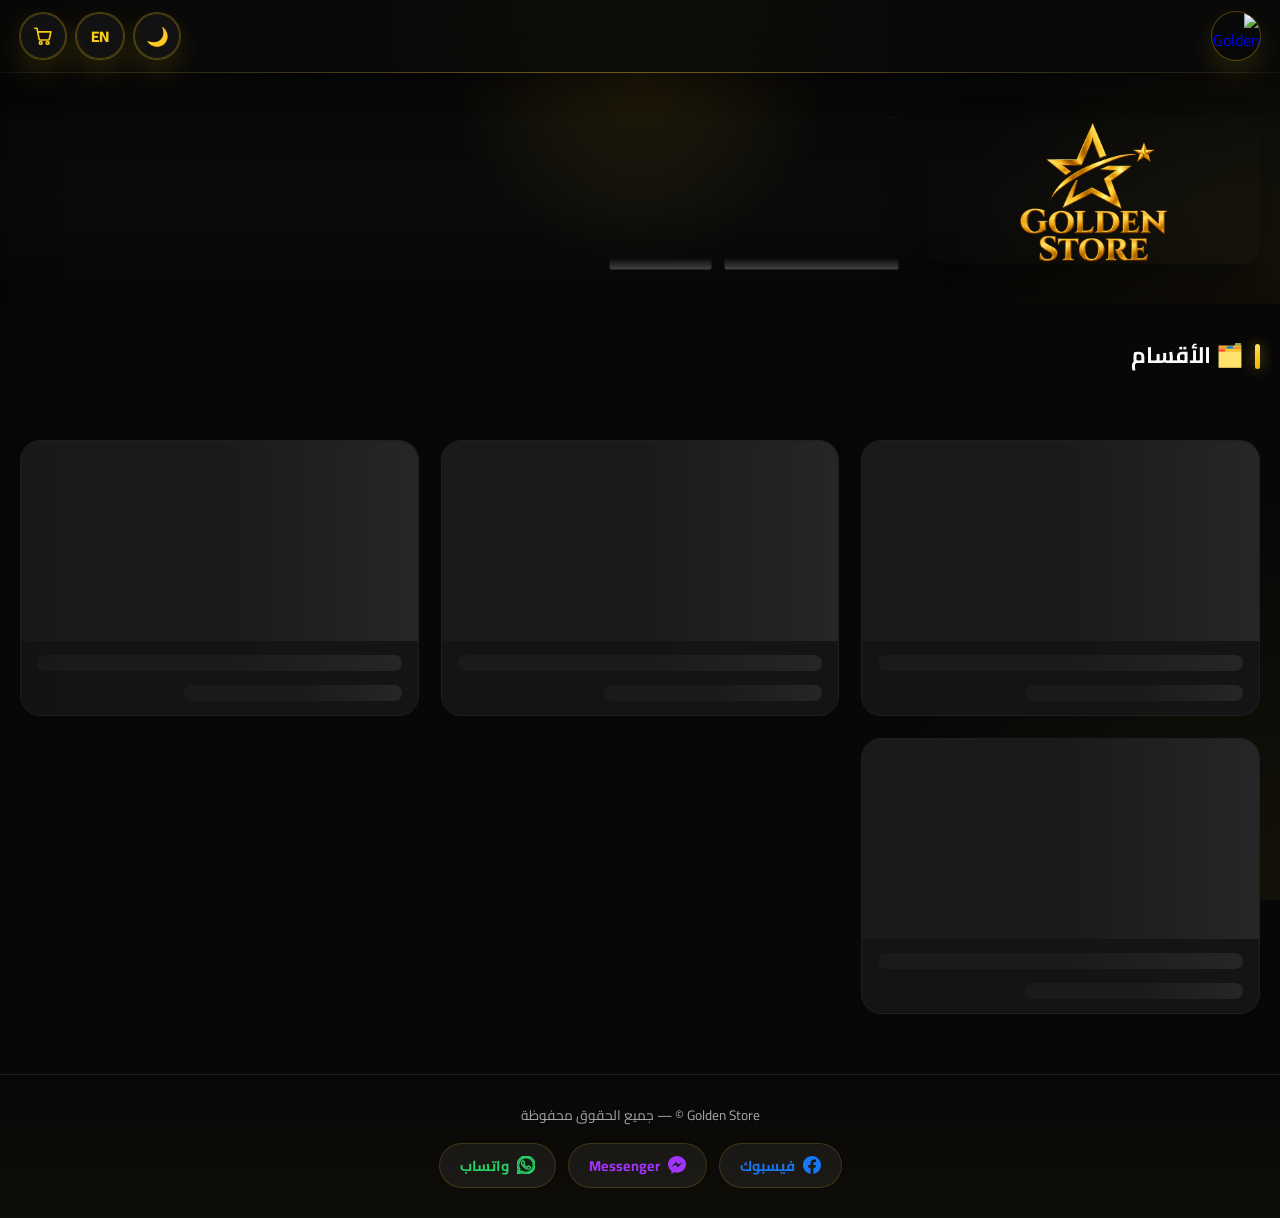
==== commit 8d2b854f: "up" ====
--- a/index.html
+++ b/index.html
@@ -34,11 +34,16 @@
 </header>
 
 <section class="hero">
-  <h1 id="hero-title">أهلاً بك في Golden Store 💝</h1>
-  <p id="hero-sub">هدايا وإكسسوارات — أحدث المنتجات بين يديك</p>
-  <div class="hero-actions">
-    <button class="go" id="hero-btn" onclick="document.getElementById('cats-sec').scrollIntoView({behavior:'smooth'})">تصفح الأقسام 🛍️</button>
-    <button class="go ghost" id="hero-services-btn" onclick="location.href='services.html'">خدماتنا</button>
+  <div class="hero-media">
+    <img src="images/hero_back.png" alt="Golden Store">
+  </div>
+  <div class="hero-text">
+    <h1 id="hero-title">أهلاً بك في Golden Store 💝</h1>
+    <p id="hero-sub">هدايا وإكسسوارات — أحدث المنتجات بين يديك</p>
+    <div class="hero-actions">
+      <button class="go" id="hero-btn" onclick="document.getElementById('cats-sec').scrollIntoView({behavior:'smooth'})">تصفح الأقسام 🛍️</button>
+      <button class="go ghost" id="hero-services-btn" onclick="location.href='services.html'">خدماتنا</button>
+    </div>
   </div>
 </section>
 
--- a/style.css
+++ b/style.css
@@ -89,41 +89,89 @@
 @keyframes pop{from{transform:scale(.4);opacity:0}}
 
 /* ═══ البانر ═══ */
+/* ═══ الهيرو: الصورة جانب والنص جانب (بدلاً من التجميع في الوسط) ═══ */
 .hero{
+  display:flex;
+  gap:28px;
+  align-items:center;
+  justify-content:center;
+  padding:44px 20px 34px;
   position:relative;
-  text-align:center;
-  padding:90px 20px 54px;
+  overflow:hidden;
   background:
-    url('images/hero_back.png') center 30%/min(480px,70vw) auto no-repeat,
-    radial-gradient(ellipse at center, rgba(250,204,21,.2) 0%, rgba(10,10,10,.88) 38%, #050505 75%);
-  border-bottom:1px solid rgba(255,255,255,.04);
-  box-shadow:inset 0 1px 0 rgba(255,255,255,.02);
+    radial-gradient(circle at top, rgba(202,138,4,.10), transparent 28%),
+    radial-gradient(circle at bottom right, rgba(202,138,4,.05), transparent 26%),
+    #070707;
+  isolation:isolate;
+}
+.hero::before{
+  content:"";
+  position:absolute;
+  inset:0;
+  background:
+    radial-gradient(circle at top, rgba(250,204,21,.10), transparent 28%),
+    radial-gradient(circle at bottom right, rgba(250,204,21,.06), transparent 26%),
+    linear-gradient(180deg,#070707 0%,#0a0a0a 55%,#070707 100%);
+  -webkit-mask-image:linear-gradient(180deg,transparent,#000 20%,#000 80%,transparent);
+          mask-image:linear-gradient(180deg,transparent,#000 20%,#000 80%,transparent);
+  pointer-events:none;
+}
+.hero-media{
+  position:relative;
+  flex:0 0 clamp(220px,26vw,340px);
+  width:100%;
+  max-width:clamp(220px,26vw,340px);
+  border-radius:18px;
   overflow:hidden;
-}
-.hero::before{content:"";position:absolute;left:50%;top:-120px;width:520px;height:520px;transform:translateX(-50%);
-  background:radial-gradient(circle,rgba(250,204,21,.18),transparent 65%);filter:blur(30px);
-  animation:breathe 6s ease-in-out infinite;pointer-events:none}
-.hero>*{position:relative}
-@keyframes breathe{50%{opacity:.5;transform:translateX(-50%) scale(1.12)}}
-.hero h1{font-size:2.6rem;letter-spacing:-.04em;line-height:1.1;
-  background:linear-gradient(180deg,#FFFFFF 30%,#FDE68A);-webkit-background-clip:text;background-clip:text;
-  -webkit-text-fill-color:transparent;color:#F8FAFC;animation:rise .8s var(--ease) both}
-.hero p{color:var(--muted);margin-top:8px;font-size:1.02rem;animation:rise .8s .12s var(--ease) both}
-.hero-actions{display:flex;gap:12px;justify-content:center;flex-wrap:wrap;margin-top:22px;animation:rise .8s .24s var(--ease) both}
-@keyframes rise{from{opacity:0;transform:translateY(18px)}}
-
-.hero .go,.go{position:relative;overflow:hidden;padding:14px 34px;border:none;border-radius:999px;
-  background:var(--gold-grad);color:#0A0A0A;font-weight:900;font-size:1rem;
-  box-shadow:0 14px 28px rgba(250,204,21,.25);transition:box-shadow .3s,transform .3s var(--ease-spring)}
-.hero .go::after,.go::after{content:"";position:absolute;top:0;left:-120%;width:60%;height:100%;
-  background:linear-gradient(100deg,transparent,rgba(255,255,255,.55),transparent);transform:skewX(-20deg);
-  transition:left .6s var(--ease)}
-.hero .go:hover,.go:hover{box-shadow:0 18px 40px rgba(250,204,21,.45);transform:translateY(-3px)}
-.hero .go:hover::after,.go:hover::after{left:140%}
-.go.ghost{background:rgba(10,10,10,.28);color:var(--primary);border:1.5px solid rgba(250,204,21,.7);
-          box-shadow:0 4px 14px rgba(250,204,21,.12);backdrop-filter:blur(6px)}
-.go.ghost::after{display:none}
-.go.ghost:hover{background:var(--primary);color:#0A0A0A;box-shadow:0 12px 26px rgba(250,204,21,.3)}
+  box-shadow:0 18px 40px rgba(0,0,0,.45);
+}
+.hero-media img{
+  width:100%;
+  height:100%;
+  object-fit:cover;
+  display:block;
+  transition:transform .8s var(--ease-spring);
+}
+.hero-media:hover img{transform:scale(1.04)}
+.hero-text{
+  flex:1;
+  min-width:0;
+  text-align:right;
+}
+.hero-text h1{
+  font-size:2.3rem;
+  letter-spacing:-.03em;
+  line-height:1.12;
+  background:linear-gradient(180deg,#fff 30%,#FDE68A);
+  -webkit-background-clip:text;
+  background-clip:text;
+  -webkit-text-fill-color:transparent;
+  color:#fff;
+  margin-bottom:8px;
+}
+.hero-text p{
+  color:var(--muted);
+  font-size:1.02rem;
+  margin-bottom:18px;
+}
+.hero-actions{display:flex;align-items:center;gap:12px;flex-wrap:wrap}
+.hero-actions .go{padding:13px 26px;font-size:1rem}
+.hero-actions .go.ghost{padding:13px 26px;font-size:1rem}
+@media(max-width:760px){
+  .hero{
+    flex-direction:column;
+    align-items:center;
+    justify-content:center;
+    gap:20px;
+    padding:36px 16px 26px;
+  }
+  .hero-media{
+    flex:0 0 220px;
+    max-width:220px;
+  }
+  .hero-text{text-align:center}
+  .hero-text p{margin-left:0;margin-right:0}
+}
 
 /* ═══ أقسام الصفحة ═══ */
 .sec{max-width:1400px;margin:auto;padding:34px 20px 6px}
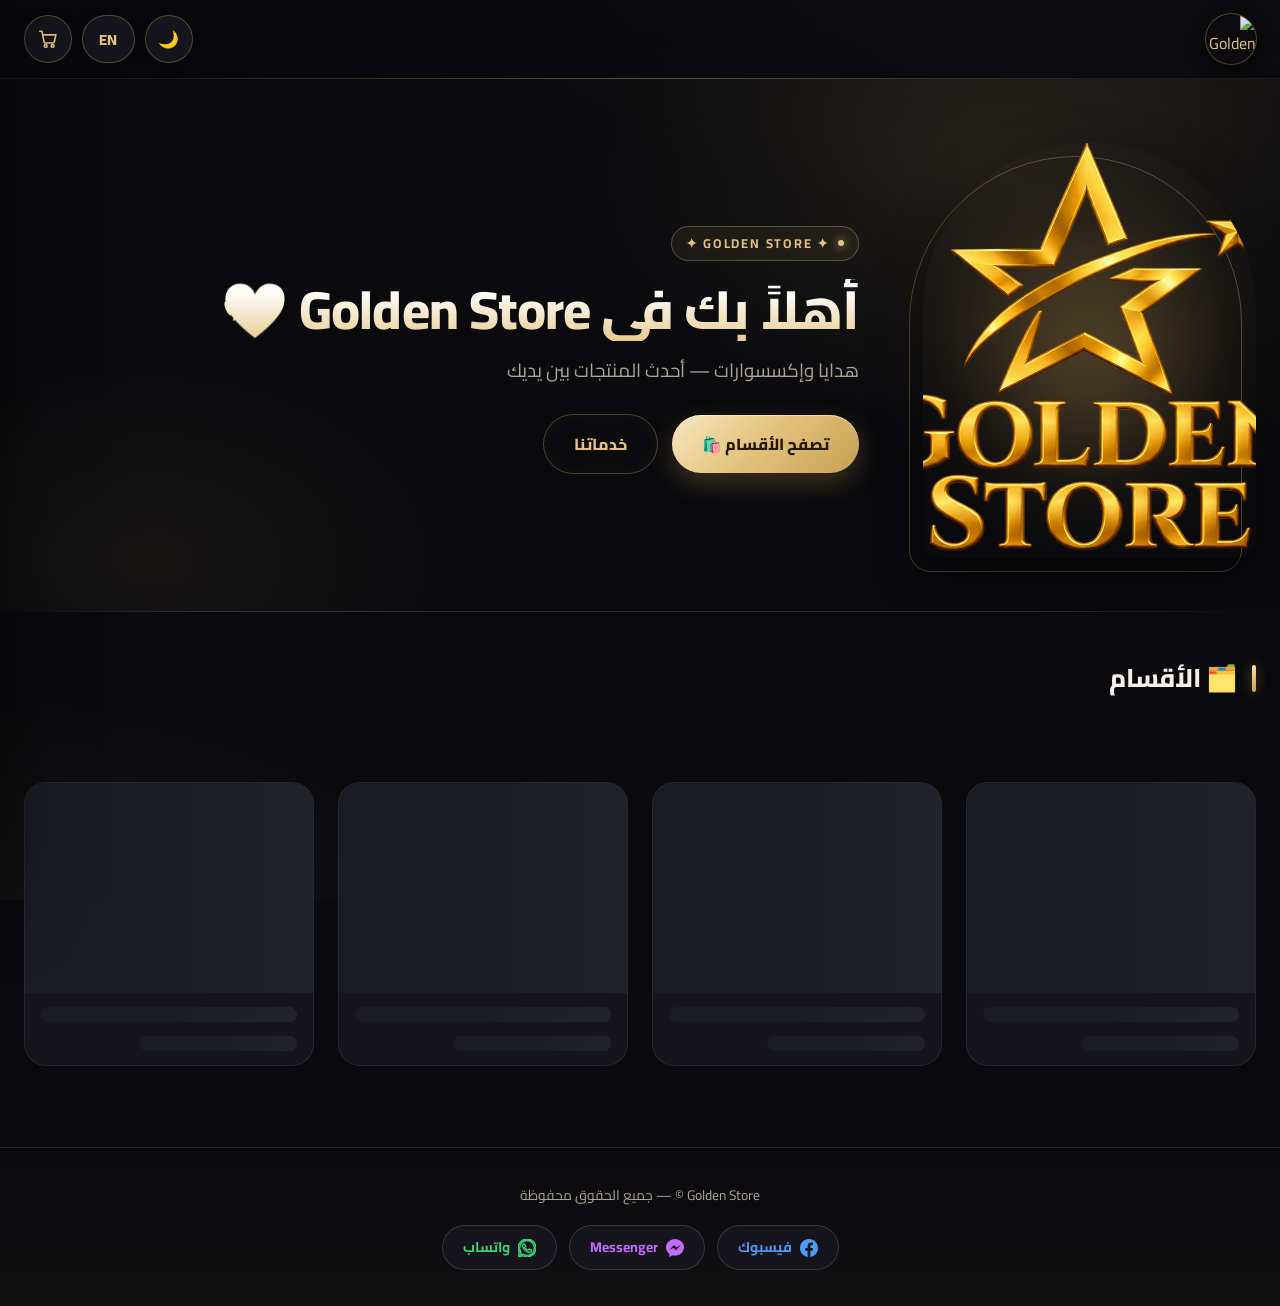
==== commit 7dcc5df9: "keep this" ====
--- a/index.html
+++ b/index.html
@@ -3,7 +3,7 @@
 <head>
 <meta charset="UTF-8">
 <meta name="viewport" content="width=device-width, initial-scale=1.0, viewport-fit=cover">
-<meta name="theme-color" content="#070707">
+<meta name="theme-color" content="#0B0B0E">
 <meta name="color-scheme" content="dark light">
 <meta name="description" content="Golden Store — هدايا وإكسسوارات، أحدث المنتجات بين يديك">
 <title>Golden Store</title>
@@ -38,6 +38,7 @@
     <img src="images/hero_back.png" alt="Golden Store">
   </div>
   <div class="hero-text">
+    <span class="kicker">✦ GOLDEN STORE ✦</span>
     <h1 id="hero-title">أهلاً بك في Golden Store 💝</h1>
     <p id="hero-sub">هدايا وإكسسوارات — أحدث المنتجات بين يديك</p>
     <div class="hero-actions">
--- a/style.css
+++ b/style.css
@@ -1,447 +1,586 @@
+/* ═══════════════════════════════════════════════════════════
+   GOLDEN STORE — نظام التصميم الجديد
+   أنيق • عصري • واضح  (ذهب شامبانيا على فحمي دافئ / عاجي فاتح)
+═══════════════════════════════════════════════════════════ */
 *{margin:0;padding:0;box-sizing:border-box}
+
 :root{
-  --primary:#FACC15;
-  --primary-dark:#EAB308;
-  --gold-soft:#FDE68A;
-  --gold-deep:#B45309;
-  --dark:#F8FAFC;
-  --text:#F5F5F5;
-  --muted:#A7A7A7;
-  --bg:#070707;
-  --bg-2:#111111;
-  --panel:#151515;
-  --panel-strong:#1D1D1D;
-  --line:#2B2B2B;
-  --danger:#EF4444;
-  --success:#22C55E;
-  --radius:20px;
-  --shadow:0 18px 42px rgba(0,0,0,.42);
-  --shadow-h:0 24px 52px rgba(0,0,0,.58);
-  --glow:0 0 0 1px rgba(250,204,21,.28),0 12px 30px rgba(250,204,21,.15);
-  --gold-grad:linear-gradient(135deg,#FDE68A,#FACC15 52%,#EAB308);
+  /* اللوحة الداكنة (الافتراضية) */
+  --bg:#0B0B0E;
+  --surface:#15151B;
+  --surface-2:#1B1B23;
+  --surface-3:#22222B;
+  --text:#F3F0E9;
+  --muted:#ABA495;
+  --gold:#E3C27C;
+  --gold-strong:#F0D6A0;
+  --gold-deep:#B8944C;
+  --ink-on-gold:#211903;
+  --line:rgba(255,255,255,.08);
+  --line-strong:rgba(255,255,255,.14);
+  --gold-line:rgba(227,194,124,.30);
+  --danger:#E5484D;
+  --success:#3DD68C;
+  --radius:22px;
+  --radius-lg:28px;
+  --shadow:0 10px 30px rgba(0,0,0,.32);
+  --shadow-h:0 18px 48px rgba(0,0,0,.5);
+  --gold-grad:linear-gradient(135deg,#F6E7BF 0%,#E3C27C 48%,#C6A053 100%);
   --ease:cubic-bezier(.22,.8,.24,1);
   --ease-spring:cubic-bezier(.34,1.56,.64,1);
-}
+  --header-bg:rgba(11,11,14,.72);
+}
+
 html{scroll-behavior:smooth;-webkit-tap-highlight-color:transparent}
 body{
   font-family:'Cairo',sans-serif;
   background:
-    radial-gradient(circle at top, rgba(250,204,21,.09), transparent 28%),
-    radial-gradient(circle at bottom right, rgba(250,204,21,.05), transparent 26%),
+    radial-gradient(1100px 500px at 85% -8%, rgba(227,194,124,.07), transparent 60%),
+    radial-gradient(900px 500px at 0% 108%, rgba(227,194,124,.05), transparent 55%),
     var(--bg);
   background-attachment:fixed;
   color:var(--text);
-  line-height:1.6;
+  line-height:1.65;
   overflow-x:hidden;
   -webkit-font-smoothing:antialiased;
-}
-::selection{background:var(--primary);color:#0A0A0A}
+  text-rendering:optimizeLegibility;
+}
+::selection{background:var(--gold);color:var(--ink-on-gold)}
 button{font-family:inherit;cursor:pointer}
 button:active:not(:disabled){transform:scale(.97)}
 img{display:block;max-width:100%}
-
-/* مؤشر التركيز للوصولية */
-:focus-visible{outline:2px solid var(--primary);outline-offset:3px;border-radius:8px}
+a{color:var(--gold)}
+
+/* الوصولية: مؤشر التركيز */
+:focus-visible{outline:2px solid var(--gold);outline-offset:3px;border-radius:10px}
 
 /* شريط التمرير */
-*{scrollbar-width:thin;scrollbar-color:#3a3a3a transparent}
-::-webkit-scrollbar{width:8px;height:8px}
+*{scrollbar-width:thin;scrollbar-color:#33333d transparent}
+::-webkit-scrollbar{width:9px;height:9px}
 ::-webkit-scrollbar-track{background:transparent}
-::-webkit-scrollbar-thumb{background:#2f2f2f;border-radius:999px}
-::-webkit-scrollbar-thumb:hover{background:var(--primary)}
+::-webkit-scrollbar-thumb{background:#2e2e37;border-radius:999px;border:2px solid transparent;background-clip:content-box}
+::-webkit-scrollbar-thumb:hover{background:var(--gold-deep);background-clip:content-box}
 
 /* ═══ الهيدر ═══ */
 header{
   position:sticky;top:0;z-index:50;
-  background:rgba(10,10,10,.72);
-  backdrop-filter:blur(18px) saturate(1.4);
-  -webkit-backdrop-filter:blur(18px) saturate(1.4);
-  border-bottom:1px solid rgba(255,255,255,.05);
-  box-shadow:0 10px 30px rgba(0,0,0,.25);
+  background:var(--header-bg);
+  backdrop-filter:blur(20px) saturate(1.5);
+  -webkit-backdrop-filter:blur(20px) saturate(1.5);
+  border-bottom:1px solid var(--line);
 }
 header::after{content:"";position:absolute;left:0;right:0;bottom:-1px;height:1px;
-  background:linear-gradient(90deg,transparent,rgba(250,204,21,.55),transparent);opacity:.7}
-.header-in{max-width:1400px;margin:auto;padding:12px 20px;display:flex;align-items:center;justify-content:space-between;gap:12px}
-
-.logo{display:inline-flex;align-items:center;text-decoration:none;
-      background:none;border:none;padding:0;box-shadow:none;
-      transition:opacity .25s,transform .35s var(--ease-spring)}
-.logo img{height:48px;width:48px;border-radius:50%;
-          object-fit:cover;object-position:center;display:block;box-shadow:var(--glow);
+  background:linear-gradient(90deg,transparent 12%,var(--gold-line) 50%,transparent 88%)}
+.header-in{max-width:1320px;margin:auto;padding:14px 24px;display:flex;align-items:center;justify-content:space-between;gap:12px}
+
+.logo{display:inline-flex;align-items:center;text-decoration:none;background:none;border:none;padding:0;
+      transition:transform .4s var(--ease-spring)}
+.logo img{height:50px;width:50px;border-radius:50%;object-fit:cover;object-position:center;
+          box-shadow:0 0 0 1px var(--gold-line),0 6px 18px rgba(0,0,0,.45);
           transition:box-shadow .3s,transform .5s var(--ease)}
-.logo:hover{opacity:1;transform:translateY(-1px) scale(1.05)}
-.logo:hover img{box-shadow:0 0 0 2px var(--primary),0 0 28px rgba(250,204,21,.45);transform:rotate(-6deg)}
-.logo:active{transform:scale(.97)}
-
-.cart-btn{position:relative;width:46px;height:46px;border-radius:50%;
-          border:1px solid rgba(250,204,21,.25);background:rgba(21,21,21,.9);font-size:1.15rem;
-          box-shadow:var(--glow);
-          transition:border-color .25s,box-shadow .25s,transform .3s var(--ease-spring),background .25s}
-.cart-btn:hover{border-color:var(--primary);background:rgba(250,204,21,.1);
-  box-shadow:0 0 0 1px rgba(250,204,21,.4),0 14px 30px rgba(250,204,21,.22);transform:translateY(-2px) scale(1.06)}
-.cart-btn svg{color:var(--primary);transition:transform .3s var(--ease-spring)}
-.cart-btn:hover svg{transform:rotate(-8deg) scale(1.1)}
+.logo:hover{transform:translateY(-1px)}
+.logo:hover img{box-shadow:0 0 0 2px var(--gold),0 8px 24px rgba(227,194,124,.2);transform:scale(1.04)}
+
+.header-actions{display:flex;align-items:center;gap:10px}
+
+/* أزرار أيقونية دائرية موحّدة */
+.cart-btn,.theme-btn,.lang-btn{
+  display:grid;place-items:center;
+  border-radius:999px;
+  border:1px solid var(--gold-line);
+  background:var(--surface);
+  color:var(--gold);
+  box-shadow:0 4px 14px rgba(0,0,0,.25);
+  transition:border-color .25s,box-shadow .25s,transform .3s var(--ease-spring),background .25s,color .25s;
+}
+.cart-btn:hover,.theme-btn:hover,.lang-btn:hover{
+  border-color:var(--gold);
+  background:var(--surface-2);
+  box-shadow:0 0 0 1px var(--gold-line),0 10px 26px rgba(0,0,0,.35);
+  transform:translateY(-2px);
+}
+.cart-btn{position:relative;width:48px;height:48px}
+.cart-btn svg{width:22px;height:22px;color:var(--gold)}
+.cart-btn:hover svg{transform:rotate(-8deg) scale(1.08)}
+.theme-btn{width:48px;height:48px;font-size:1.05rem}
+.theme-btn:hover{transform:translateY(-2px) rotate(20deg) scale(1.05)}
+.lang-btn{height:48px;min-width:52px;padding:0 16px;font-weight:800;font-size:.92rem;letter-spacing:.02em}
+.cart-btn svg{transition:transform .3s var(--ease-spring)}
+
 .cart-count{position:absolute;top:-5px;inset-inline-start:-5px;min-width:22px;height:22px;
-            border-radius:999px;background:var(--gold-grad);color:#0A0A0A;
+            border-radius:999px;background:var(--gold-grad);color:var(--ink-on-gold);
             font-size:.72rem;font-weight:900;display:grid;place-items:center;
-            padding:0 6px;border:2px solid #0A0A0A;box-shadow:0 2px 8px rgba(250,204,21,.4);
+            padding:0 6px;border:2px solid var(--bg);box-shadow:0 3px 10px rgba(0,0,0,.4);
             animation:pop .35s var(--ease-spring)}
 @keyframes pop{from{transform:scale(.4);opacity:0}}
 
-/* ═══ البانر ═══ */
-/* ═══ الهيرو: الصورة جانب والنص جانب (بدلاً من التجميع في الوسط) ═══ */
+/* ═══ الهيرو ═══ */
 .hero{
-  display:flex;
-  gap:28px;
-  align-items:center;
-  justify-content:center;
-  padding:44px 20px 34px;
   position:relative;
-  overflow:hidden;
+  max-width:1320px;margin:auto;
+  display:flex;align-items:center;justify-content:center;gap:clamp(28px,5vw,72px);
+  padding:clamp(44px,7vh,84px) 24px clamp(36px,6vh,64px);
+  isolation:isolate;overflow:hidden;
+}
+.hero::before{
+  content:"";position:absolute;inset:0;z-index:-1;pointer-events:none;
   background:
-    radial-gradient(circle at top, rgba(202,138,4,.10), transparent 28%),
-    radial-gradient(circle at bottom right, rgba(202,138,4,.05), transparent 26%),
-    #070707;
-  isolation:isolate;
-}
-.hero::before{
-  content:"";
-  position:absolute;
-  inset:0;
-  background:
-    radial-gradient(circle at top, rgba(250,204,21,.10), transparent 28%),
-    radial-gradient(circle at bottom right, rgba(250,204,21,.06), transparent 26%),
-    linear-gradient(180deg,#070707 0%,#0a0a0a 55%,#070707 100%);
-  -webkit-mask-image:linear-gradient(180deg,transparent,#000 20%,#000 80%,transparent);
-          mask-image:linear-gradient(180deg,transparent,#000 20%,#000 80%,transparent);
-  pointer-events:none;
-}
+    radial-gradient(620px 380px at 78% 18%, rgba(227,194,124,.10), transparent 65%),
+    radial-gradient(480px 320px at 12% 90%, rgba(227,194,124,.06), transparent 60%);
+}
+.hero::after{content:"";position:absolute;inset-inline:24px;bottom:0;height:1px;z-index:-1;
+  background:linear-gradient(90deg,transparent,var(--line-strong) 18%,var(--line-strong) 82%,transparent)}
+
+/* صورة الهيرو داخل إطار قوس أنيق */
 .hero-media{
   position:relative;
-  flex:0 0 clamp(220px,26vw,340px);
-  width:100%;
-  max-width:clamp(220px,26vw,340px);
-  border-radius:18px;
-  overflow:hidden;
-  box-shadow:0 18px 40px rgba(0,0,0,.45);
+  flex:0 0 clamp(230px,26vw,360px);
+  max-width:clamp(230px,26vw,360px);
+}
+.hero-media::before{ /* الحلقة الذهبية الخلفية المزاحة */
+  content:"";position:absolute;inset:0;transform:translate(-14px,14px);
+  border:1.5px solid var(--gold-line);border-radius:200px 200px 26px 26px;
+  pointer-events:none;
+}
+.hero-media::after{ /* توهج ناعم خلف الصورة */
+  content:"";position:absolute;inset:8%;z-index:-1;filter:blur(46px);opacity:.5;
+  background:radial-gradient(circle,var(--gold-deep),transparent 70%);
 }
 .hero-media img{
-  width:100%;
-  height:100%;
-  object-fit:cover;
-  display:block;
-  transition:transform .8s var(--ease-spring);
-}
-.hero-media:hover img{transform:scale(1.04)}
-.hero-text{
-  flex:1;
-  min-width:0;
-  text-align:right;
-}
+  position:relative;width:100%;aspect-ratio:4/5;object-fit:cover;
+  border-radius:200px 200px 26px 26px;
+  box-shadow:var(--shadow-h);
+  transition:transform .8s var(--ease);
+}
+.hero-media:hover img{transform:scale(1.03) rotate(-.6deg)}
+
+.hero-text{flex:1;min-width:0;text-align:start}
+.hero-text .kicker{
+  display:inline-flex;align-items:center;gap:8px;
+  font-size:.8rem;font-weight:700;letter-spacing:.14em;color:var(--gold);
+  border:1px solid var(--gold-line);border-radius:999px;padding:6px 14px;
+  background:rgba(227,194,124,.06);
+  margin-bottom:18px;
+}
+.hero-text .kicker::before{content:"";width:6px;height:6px;border-radius:50%;background:var(--gold);
+  box-shadow:0 0 10px var(--gold)}
 .hero-text h1{
-  font-size:2.3rem;
-  letter-spacing:-.03em;
-  line-height:1.12;
-  background:linear-gradient(180deg,#fff 30%,#FDE68A);
-  -webkit-background-clip:text;
-  background-clip:text;
-  -webkit-text-fill-color:transparent;
-  color:#fff;
-  margin-bottom:8px;
+  font-size:clamp(2rem,1.35rem + 3vw,3.35rem);
+  font-weight:800;line-height:1.16;letter-spacing:-.015em;
+  background:linear-gradient(180deg,#FDFBF6 25%,#E3C27C 115%);
+  -webkit-background-clip:text;background-clip:text;
+  -webkit-text-fill-color:transparent;color:#FDFBF6;
+  margin-bottom:14px;
+  animation:rise .7s var(--ease) both;
 }
 .hero-text p{
-  color:var(--muted);
-  font-size:1.02rem;
-  margin-bottom:18px;
-}
-.hero-actions{display:flex;align-items:center;gap:12px;flex-wrap:wrap}
-.hero-actions .go{padding:13px 26px;font-size:1rem}
-.hero-actions .go.ghost{padding:13px 26px;font-size:1rem}
-@media(max-width:760px){
-  .hero{
-    flex-direction:column;
-    align-items:center;
-    justify-content:center;
-    gap:20px;
-    padding:36px 16px 26px;
-  }
-  .hero-media{
-    flex:0 0 220px;
-    max-width:220px;
-  }
-  .hero-text{text-align:center}
-  .hero-text p{margin-left:0;margin-right:0}
-}
+  color:var(--muted);font-size:clamp(1rem,.95rem + .35vw,1.18rem);max-width:46ch;
+  margin-bottom:28px;animation:rise .7s .1s var(--ease) both;
+}
+.hero-actions{display:flex;align-items:center;gap:14px;flex-wrap:wrap;animation:rise .7s .2s var(--ease) both}
+
+/* الأزرار الأساسية */
+.go{
+  display:inline-flex;align-items:center;justify-content:center;gap:8px;
+  padding:14px 30px;border:none;border-radius:999px;
+  background:var(--gold-grad);color:var(--ink-on-gold);
+  font-weight:800;font-size:1rem;
+  box-shadow:0 10px 26px rgba(182,148,76,.28),inset 0 1px 0 rgba(255,255,255,.5);
+  position:relative;overflow:hidden;
+  transition:box-shadow .3s,transform .3s var(--ease-spring);
+}
+.go:hover{transform:translateY(-2px);box-shadow:0 16px 36px rgba(182,148,76,.4),inset 0 1px 0 rgba(255,255,255,.5)}
+.go::after{content:"";position:absolute;top:0;left:-120%;width:55%;height:100%;
+  background:linear-gradient(100deg,transparent,rgba(255,255,255,.55),transparent);
+  transform:skewX(-20deg);transition:left .65s var(--ease)}
+.go:hover::after{left:150%}
+.go.ghost{
+  background:transparent;color:var(--gold);
+  border:1.5px solid var(--gold-line);
+  box-shadow:inset 0 0 20px rgba(227,194,124,.04);
+}
+.go.ghost:hover{border-color:var(--gold);background:rgba(227,194,124,.08);box-shadow:inset 0 0 24px rgba(227,194,124,.08)}
+.go.ghost::after{display:none}
 
 /* ═══ أقسام الصفحة ═══ */
-.sec{max-width:1400px;margin:auto;padding:34px 20px 6px}
-.sec-head{display:flex;align-items:center;justify-content:space-between;margin-bottom:18px}
-.sec-head h2{font-size:1.4rem;color:#F8FAFC;position:relative;padding-inline-start:16px}
-.sec-head h2::before{content:"";position:absolute;inset-inline-start:0;top:15%;bottom:15%;width:5px;border-radius:999px;background:var(--gold-grad);
-  box-shadow:0 0 14px rgba(250,204,21,.5)}
-
-/* ═══ شريط الأقسام ═══ */
-.cat-strip{overflow:hidden;position:relative;padding:8px 0;
+.sec{max-width:1320px;margin:auto;padding:clamp(30px,5vh,48px) 24px 8px}
+.sec-head{display:flex;align-items:center;justify-content:space-between;margin-bottom:22px}
+.sec-head h2{
+  font-size:clamp(1.25rem,1.1rem + .8vw,1.6rem);font-weight:800;color:var(--text);
+  position:relative;padding-inline-start:18px;letter-spacing:-.01em;
+}
+.sec-head h2::before{content:"";position:absolute;inset-inline-start:0;top:18%;bottom:18%;width:4px;
+  border-radius:999px;background:var(--gold-grad);box-shadow:0 0 12px rgba(227,194,124,.4)}
+
+/* ═══ شريط الأقسام (متحرك) ═══ */
+.cat-strip{overflow:hidden;position:relative;padding:10px 0;
            width:100vw;margin-inline:calc(50% - 50vw);
-           -webkit-mask-image:linear-gradient(90deg,transparent,#000 6%,#000 94%,transparent);
-                   mask-image:linear-gradient(90deg,transparent,#000 6%,#000 94%,transparent)}
-.cat-track{display:flex;gap:16px;width:max-content;animation:marquee 22s linear infinite;will-change:transform}
+           -webkit-mask-image:linear-gradient(90deg,transparent,#000 7%,#000 93%,transparent);
+                   mask-image:linear-gradient(90deg,transparent,#000 7%,#000 93%,transparent)}
+.cat-track{display:flex;gap:18px;width:max-content;animation:marquee 26s linear infinite;will-change:transform}
 .cat-strip:hover .cat-track{animation-play-state:paused}
 [dir="ltr"] .cat-track{animation-direction:reverse}
 @keyframes marquee{to{transform:translateX(50%)}}
 
-.cat-card{flex:0 0 auto;width:280px;aspect-ratio:4/3;position:relative;
-          border-radius:22px;overflow:hidden;cursor:pointer;
-          border:1px solid rgba(255,255,255,.06);background:linear-gradient(180deg,#171717,#121212);
-          box-shadow:var(--shadow);transition:box-shadow .35s,border-color .35s,transform .4s var(--ease)}
-.cat-card:hover{transform:translateY(-6px) scale(1.02);box-shadow:0 20px 44px rgba(0,0,0,.65),0 0 30px rgba(250,204,21,.18);border-color:rgba(250,204,21,.7)}
-.cat-card.active{border-color:var(--primary);box-shadow:var(--glow)}
-.cat-card img{width:100%;height:100%;object-fit:cover;object-position:center;display:block;transition:transform .6s var(--ease),filter .4s;filter:brightness(.88)}
-.cat-card:hover img{transform:scale(1.1);filter:brightness(1)}
-.cat-card .ph{position:absolute;inset:0;display:grid;place-items:center;font-size:3.4rem}
-.cat-card .ph svg{width:64px;height:64px;color:var(--primary);opacity:.8;transition:transform .4s var(--ease-spring)}
-.cat-card:hover .ph svg{transform:scale(1.15) rotate(-5deg)}
-.cat-card .ov{position:absolute;inset:0;background:linear-gradient(180deg,transparent 35%,rgba(0,0,0,.9));display:flex;align-items:flex-end;padding:14px 16px;transition:background .35s}
-.cat-card:hover .ov{background:linear-gradient(180deg,transparent 20%,rgba(0,0,0,.92))}
-.cat-card .ov b{color:#fff;font-size:1.02rem;letter-spacing:.01em;position:relative;padding-bottom:4px;transition:color .3s}
-.cat-card .ov b::after{content:"";position:absolute;inset-inline-start:0;bottom:0;height:2px;width:0;background:var(--gold-grad);border-radius:2px;transition:width .4s var(--ease)}
-.cat-card:hover .ov b{color:var(--gold-soft)}
+.cat-card{
+  flex:0 0 auto;width:290px;aspect-ratio:16/10;position:relative;
+  border-radius:var(--radius);overflow:hidden;cursor:pointer;
+  border:1px solid var(--line);background:var(--surface);
+  box-shadow:var(--shadow);
+  transition:box-shadow .4s,border-color .4s,transform .45s var(--ease);
+}
+.cat-card:hover{transform:translateY(-6px);
+  border-color:var(--gold-line);
+  box-shadow:var(--shadow-h),0 0 0 1px var(--gold-line)}
+.cat-card.active{border-color:var(--gold);box-shadow:0 0 0 1px var(--gold),0 14px 34px rgba(0,0,0,.45)}
+.cat-card img{width:100%;height:100%;object-fit:cover;object-position:center;display:block;
+  transition:transform .7s var(--ease),filter .4s;filter:brightness(.86) saturate(1.02)}
+.cat-card:hover img{transform:scale(1.07);filter:brightness(.96) saturate(1.05)}
+.cat-card .ph{position:absolute;inset:0;display:grid;place-items:center;font-size:3.4rem;
+  background:radial-gradient(circle at 50% 40%,rgba(227,194,124,.08),transparent 70%)}
+.cat-card .ph svg{width:62px;height:62px;color:var(--gold);opacity:.75;transition:transform .45s var(--ease-spring)}
+.cat-card:hover .ph svg{transform:scale(1.14) rotate(-4deg)}
+.cat-card .ov{position:absolute;inset:0;
+  background:linear-gradient(180deg,transparent 42%,rgba(8,8,10,.88));
+  display:flex;align-items:flex-end;padding:16px 18px;transition:background .35s}
+.cat-card:hover .ov{background:linear-gradient(180deg,transparent 26%,rgba(8,8,10,.9))}
+.cat-card .ov b{color:#FDFBF6;font-size:1.05rem;font-weight:800;position:relative;padding-bottom:5px;letter-spacing:-.01em}
+.cat-card .ov b::after{content:"";position:absolute;inset-inline-start:0;bottom:0;height:2px;width:0;
+  background:var(--gold-grad);border-radius:2px;transition:width .45s var(--ease)}
 .cat-card:hover .ov b::after{width:100%}
 
 /* ═══ المجموعات الفرعية ═══ */
-.sub-strip{display:flex;gap:14px;overflow-x:auto;padding:8px 2px 14px;scroll-snap-type:x proximity}
-.sub-card{flex:0 0 auto;width:98px;text-align:center;cursor:pointer;transition:transform .3s var(--ease-spring);background:none;border:none;scroll-snap-align:start}
+.sub-title{font-weight:800;color:var(--text);margin-bottom:14px;font-size:.98rem}
+.sub-strip{display:flex;gap:16px;overflow-x:auto;padding:6px 2px 16px;scroll-snap-type:x proximity}
+.sub-card{flex:0 0 auto;width:96px;text-align:center;cursor:pointer;background:none;border:none;
+  scroll-snap-align:start;transition:transform .3s var(--ease-spring)}
 .sub-card:hover{transform:translateY(-4px)}
-.sub-card .sq{width:98px;height:98px;border-radius:18px;overflow:hidden;position:relative;border:2px solid #262626;background:#141414;display:grid;place-items:center;font-size:2.3rem;transition:border-color .25s,box-shadow .3s,background .3s;margin:auto}
-.sub-card:hover .sq{border-color:var(--primary);box-shadow:0 10px 24px rgba(250,204,21,.18);background:#1a1a14}
-.sub-card.active .sq{border-color:var(--primary);box-shadow:0 0 0 3px rgba(250,204,21,.22),0 10px 24px rgba(250,204,21,.18)}
-.sub-card img{width:100%;height:100%;object-fit:cover;transition:transform .5s var(--ease)}
+.sub-card .sq{
+  width:92px;height:92px;margin:auto;position:relative;overflow:hidden;
+  border-radius:50%;display:grid;place-items:center;font-size:2.2rem;
+  border:2px solid var(--line-strong);background:var(--surface);
+  transition:border-color .3s,box-shadow .35s,background .3s;
+}
+.sub-card:hover .sq{border-color:var(--gold-line);box-shadow:0 10px 24px rgba(0,0,0,.35)}
+.sub-card.active .sq{border-color:var(--gold);box-shadow:0 0 0 3px rgba(227,194,124,.22),0 10px 24px rgba(0,0,0,.35)}
+.sub-card img{width:100%;height:100%;object-fit:cover;transition:transform .55s var(--ease)}
 .sub-card:hover img{transform:scale(1.1)}
-.sub-card span{display:block;font-size:.8rem;font-weight:700;margin-top:6px;color:var(--text);transition:color .25s}
-.sub-card:hover span,.sub-card.active span{color:var(--primary)}
-.sub-title{font-weight:800;color:#F8FAFC;margin-bottom:10px;font-size:.95rem}
+.sub-card span{display:block;font-size:.8rem;font-weight:700;margin-top:8px;color:var(--muted);transition:color .25s}
+.sub-card:hover span,.sub-card.active span{color:var(--gold)}
 
 /* ═══ مسار التنقل ═══ */
-.crumb{display:flex;align-items:center;gap:10px;margin-bottom:16px;flex-wrap:wrap}
-.crumb button{border:2px solid #262626;background:#141414;border-radius:999px;padding:7px 16px;font-weight:700;font-size:.88rem;color:var(--text);
+.crumb{display:flex;align-items:center;gap:12px;margin-bottom:20px;flex-wrap:wrap}
+.crumb button{
+  border:1px solid var(--line-strong);background:var(--surface);border-radius:999px;
+  padding:8px 18px;font-weight:700;font-size:.86rem;color:var(--text);
   transition:border-color .25s,background .25s,color .25s,transform .25s var(--ease-spring)}
-.crumb button:hover{border-color:var(--primary);background:rgba(250,204,21,.08);color:var(--primary);transform:translateY(-2px)}
-.crumb .cur{color:var(--primary);font-weight:800}
+.crumb button:hover{border-color:var(--gold);background:rgba(227,194,124,.07);color:var(--gold);transform:translateY(-2px)}
+.crumb .cur{color:var(--gold);font-weight:800;display:inline-flex;align-items:center;gap:6px}
 
 /* ═══ شبكة المنتجات ═══ */
-main{max-width:1400px;margin:auto;padding:0 20px 60px}
-.grid{display:grid;grid-template-columns:repeat(auto-fill,minmax(320px,1fr));gap:22px}
-
-.card{position:relative;background:linear-gradient(180deg,#181818,#101010);border:1px solid rgba(255,255,255,.06);border-radius:var(--radius);overflow:hidden;
-  box-shadow:var(--shadow);transition:box-shadow .35s,border-color .35s,transform .4s var(--ease);cursor:pointer;
-  animation:rise .55s var(--ease) both}
-.card::after{content:"";position:absolute;inset-inline:0;bottom:0;height:3px;background:var(--gold-grad);
-  transform:scaleX(0);transform-origin:center;transition:transform .45s var(--ease)}
-.card:hover{border-color:rgba(250,204,21,.6);box-shadow:0 22px 48px rgba(0,0,0,.65),0 0 34px rgba(250,204,21,.12);transform:translateY(-6px)}
+main{max-width:1320px;margin:auto;padding:0 24px clamp(56px,9vh,90px)}
+.grid{display:grid;grid-template-columns:repeat(auto-fill,minmax(290px,1fr));gap:24px}
+
+.card{
+  position:relative;background:var(--surface);
+  border:1px solid var(--line);border-radius:var(--radius);overflow:hidden;
+  box-shadow:var(--shadow);cursor:pointer;
+  transition:box-shadow .4s,border-color .4s,transform .45s var(--ease);
+  animation:rise .5s var(--ease) both;
+}
+.card::after{content:"";position:absolute;inset-inline:0;bottom:0;height:2px;z-index:4;
+  background:var(--gold-grad);transform:scaleX(0);transform-origin:center;
+  transition:transform .5s var(--ease)}
+.card:hover{border-color:var(--gold-line);transform:translateY(-6px);
+  box-shadow:var(--shadow-h)}
 .card:hover::after{transform:scaleX(1)}
 .card:active{transform:translateY(-2px) scale(.99)}
-.card-img{height:150px;position:relative;overflow:hidden;background:linear-gradient(135deg,#1a1a1a,#0f0f0f)}
-.card-img::after{content:"";position:absolute;inset:0;background:linear-gradient(180deg,transparent 55%,rgba(0,0,0,.45));pointer-events:none}
-.card-img img{width:100%;height:100%;object-fit:cover;transition:transform .6s var(--ease)}
-.card:hover .card-img img{transform:scale(1.1)}
-.ph{position:absolute;inset:0;display:grid;place-items:center;font-size:4rem;background:linear-gradient(135deg,#171717,#111111)}
-.ph svg{color:var(--primary);opacity:.7}
-.badges{position:absolute;top:12px;inset-inline-start:12px;display:flex;flex-direction:column;gap:6px;z-index:2}
-.badge{padding:4px 12px;border-radius:999px;font-size:.74rem;font-weight:800;width:max-content;letter-spacing:.02em;box-shadow:0 4px 12px rgba(0,0,0,.35)}
-.badge.new{background:var(--gold-grad);color:#0A0A0A}
-.badge.off{background:var(--danger);color:#fff}
-.badge.out{background:#333;color:#ccc}
-.card-body{padding:16px}
-.card-cat{font-size:.78rem;color:var(--muted);font-weight:600;letter-spacing:.04em;text-transform:uppercase}
-.card-body h3{font-size:1.08rem;color:#F8FAFC;margin:4px 0 10px;transition:color .25s}
-.card:hover .card-body h3{color:var(--gold-soft)}
-.card-price{display:flex;align-items:center;gap:10px}
-.card-price b{color:var(--primary);font-size:1.18rem;transition:text-shadow .3s}
-.card:hover .card-price b{text-shadow:0 0 16px rgba(250,204,21,.55)}
-.card-price del{color:var(--muted);font-size:.9rem}
-.empty{grid-column:1/-1;text-align:center;padding:70px 0;color:var(--muted)}
+
+/* تدرّج ظهور البطاقات */
+.grid .card:nth-child(2){animation-delay:.05s}
+.grid .card:nth-child(3){animation-delay:.1s}
+.grid .card:nth-child(4){animation-delay:.15s}
+.grid .card:nth-child(5){animation-delay:.2s}
+.grid .card:nth-child(6){animation-delay:.25s}
+.grid .card:nth-child(7){animation-delay:.3s}
+.grid .card:nth-child(8){animation-delay:.35s}
+
+.card-img{height:auto;aspect-ratio:4/3;position:relative;overflow:hidden;background:var(--surface-2)}
+.card-img::after{content:"";position:absolute;inset:0;z-index:2;pointer-events:none;
+  background:linear-gradient(180deg,transparent 62%,rgba(10,10,13,.42))}
+.card-img .backdrop{position:absolute;inset:-20px;background-size:cover;background-position:center;
+  filter:blur(24px) brightness(.42) saturate(1.15);transform:scale(1.1)}
+.card-img img{position:relative;z-index:1;width:100%;height:100%;object-fit:contain;padding:10px;
+  transition:transform .65s var(--ease)}
+.card:hover .card-img img{transform:scale(1.06)}
+
+.badges{position:absolute;top:12px;inset-inline-start:12px;display:flex;flex-direction:column;gap:6px;z-index:3}
+.badge{padding:4px 12px;border-radius:999px;font-size:.73rem;font-weight:800;width:max-content;
+  letter-spacing:.02em;backdrop-filter:blur(8px);-webkit-backdrop-filter:blur(8px)}
+.badge.new{background:var(--gold-grad);color:var(--ink-on-gold)}
+.badge.off{background:rgba(229,72,77,.92);color:#fff}
+.badge.out{background:rgba(18,18,22,.72);color:#D8D2C5;border:1px solid var(--line-strong)}
+
+.card-body{padding:16px 18px 18px}
+.card-cat{font-size:.75rem;color:var(--muted);font-weight:700;letter-spacing:.05em}
+.card-body h3{font-size:1.06rem;font-weight:800;color:var(--text);margin:5px 0 10px;letter-spacing:-.01em;transition:color .25s}
+.card:hover .card-body h3{color:var(--gold-strong)}
+.card-price{display:flex;align-items:center;gap:10px;flex-wrap:wrap}
+.card-price b{color:var(--gold);font-size:1.2rem;font-weight:800}
+.card-price del{color:var(--muted);font-size:.88rem;opacity:.8}
+.empty{grid-column:1/-1;text-align:center;padding:80px 0;color:var(--muted)}
 
 /* ═══ نافذة المنتج ═══ */
-.overlay{position:fixed;inset:0;background:rgba(0,0,0,.78);backdrop-filter:blur(8px);-webkit-backdrop-filter:blur(8px);z-index:100;display:none;place-items:center;padding:16px}
+.overlay{position:fixed;inset:0;z-index:100;display:none;place-items:center;padding:16px;
+  background:rgba(6,6,9,.7);backdrop-filter:blur(10px);-webkit-backdrop-filter:blur(10px)}
 .overlay.open{display:grid;animation:fade .25s}
-.modal{background:linear-gradient(180deg,#181818,#100F0F);border:1px solid rgba(250,204,21,.12);border-radius:28px;max-width:560px;width:100%;max-height:90vh;overflow-y:auto;position:relative;
-  box-shadow:0 40px 90px rgba(0,0,0,.7),0 0 60px rgba(250,204,21,.07);animation:up .4s var(--ease-spring)}
-.modal.single{max-width:560px}
-.m-close{position:absolute;top:14px;inset-inline-end:14px;width:36px;height:36px;border-radius:50%;border:none;background:rgba(0,0,0,.55);backdrop-filter:blur(6px);color:#fff;font-size:1rem;z-index:3;
-  transition:background .25s,color .25s,transform .35s var(--ease-spring)}
-.m-close:hover{background:var(--primary);color:#0A0A0A;transform:rotate(90deg) scale(1.1)}
-
-.m-img{position:relative;height:min(570px,62vh);overflow:hidden;background:radial-gradient(circle at top, rgba(250,204,21,.14), transparent 34%), #0F0F0F;
-  display:grid;place-items:center}
-.m-img::after{content:"";position:absolute;inset-inline:0;bottom:0;height:90px;background:linear-gradient(180deg,transparent,#141414);z-index:2;pointer-events:none}
-.m-img .backdrop{position:absolute;inset:-30px;
-  background-size:cover;background-position:center;
-  filter:blur(28px) brightness(.5) saturate(1.3);transform:scale(1.12);opacity:.9}
-.m-img img{position:relative;z-index:1;width:100%;height:100%;
-  object-fit:contain;object-position:center;display:block;padding:0;transition:transform .6s var(--ease)}
-.m-img:hover img{transform:scale(1.04)}
+.modal{
+  background:linear-gradient(180deg,var(--surface-2),var(--surface));
+  border:1px solid var(--gold-line);border-radius:var(--radius-lg);
+  max-width:560px;width:100%;max-height:90vh;overflow-y:auto;position:relative;
+  box-shadow:0 40px 90px rgba(0,0,0,.65);animation:up .4s var(--ease-spring);
+  scrollbar-width:none}
+.modal::-webkit-scrollbar{display:none}
+.m-close{position:absolute;top:14px;inset-inline-end:14px;width:38px;height:38px;border-radius:50%;
+  border:1px solid var(--line-strong);background:rgba(10,10,14,.6);backdrop-filter:blur(8px);
+  color:var(--text);font-size:1rem;z-index:5;
+  transition:background .25s,color .25s,transform .35s var(--ease-spring),border-color .25s}
+.m-close:hover{background:var(--gold);border-color:var(--gold);color:var(--ink-on-gold);transform:rotate(90deg) scale(1.08)}
+
+.m-img{position:relative;height:min(560px,60vh);overflow:hidden;display:grid;place-items:center;
+  background:radial-gradient(circle at 50% 30%,rgba(227,194,124,.10),transparent 60%),var(--surface-2)}
+.m-img::after{content:"";position:absolute;inset-inline:0;bottom:0;height:80px;z-index:2;pointer-events:none;
+  background:linear-gradient(180deg,transparent,var(--surface))}
+.m-img .backdrop{position:absolute;inset:-30px;background-size:cover;background-position:center;
+  filter:blur(30px) brightness(.4) saturate(1.2);transform:scale(1.12);opacity:.9}
+.m-img img{position:relative;z-index:1;width:100%;height:100%;object-fit:contain;object-position:center;
+  padding:0;transition:transform .6s var(--ease);filter:drop-shadow(0 18px 34px rgba(0,0,0,.5))}
+.m-img:hover img{transform:scale(1.035)}
 .m-img .ph{position:absolute;inset:0;z-index:1;display:grid;place-items:center;font-size:5rem}
-.m-img .ph svg{width:64px;height:64px;color:var(--primary);opacity:.6}
-
-.m-info{padding:22px 22px 26px}
-.m-info h2{color:#F8FAFC;margin:0 0 8px;font-size:1.3rem}
-.m-desc{color:var(--muted);font-size:.93rem;margin-bottom:14px}
-.m-label{font-weight:800;font-size:.9rem;margin-bottom:8px;color:var(--primary)}
-.chips{display:flex;flex-wrap:wrap;gap:8px;margin-bottom:14px}
-.chip{border:1px solid rgba(250,204,21,.25);background:rgba(15,15,15,.9);border-radius:12px;padding:9px 14px;font-weight:700;font-size:.88rem;color:var(--text);
+.m-img .ph svg{width:64px;height:64px;color:var(--gold);opacity:.55}
+
+.m-info{padding:24px 24px 28px}
+.m-info h2{color:var(--text);margin:0 0 8px;font-size:1.4rem;font-weight:800;letter-spacing:-.01em}
+.m-desc{color:var(--muted);font-size:.95rem;margin-bottom:16px}
+.m-label{font-weight:800;font-size:.9rem;margin-bottom:10px;color:var(--gold)}
+.chips{display:flex;flex-wrap:wrap;gap:8px;margin-bottom:16px}
+.chip{border:1px solid var(--line-strong);background:var(--surface);border-radius:999px;
+  padding:9px 16px;font-weight:700;font-size:.88rem;color:var(--text);
   transition:border-color .2s,color .2s,transform .3s var(--ease-spring),background .2s,box-shadow .25s}
-.chip:hover:not(:disabled){border-color:var(--primary);color:var(--primary);background:rgba(250,204,21,.08);transform:translateY(-2px)}
-.chip.active{border-color:var(--primary);background:var(--gold-grad);color:#0A0A0A;box-shadow:0 0 0 3px rgba(250,204,21,.2),0 8px 20px rgba(250,204,21,.25)}
+.chip:hover:not(:disabled){border-color:var(--gold);color:var(--gold);background:rgba(227,194,124,.06);transform:translateY(-2px)}
+.chip.active{border-color:var(--gold);background:var(--gold-grad);color:var(--ink-on-gold);
+  box-shadow:0 0 0 3px rgba(227,194,124,.18),0 8px 20px rgba(0,0,0,.3)}
 .chip:disabled{opacity:.35;cursor:not-allowed;text-decoration:line-through}
-.low{color:#FDE047;background:rgba(250,204,21,.12);display:inline-block;padding:4px 12px;border-radius:999px;font-size:.82rem;font-weight:700;margin-bottom:12px;border:1px solid rgba(250,204,21,.16);animation:pulse 2s ease-in-out infinite}
-@keyframes pulse{50%{box-shadow:0 0 0 5px rgba(250,204,21,.08)}}
-.qty-row{display:flex;align-items:center;gap:14px;margin-bottom:16px}
-.stepper{display:flex;align-items:center;gap:14px;border:1px solid rgba(250,204,21,.2);border-radius:14px;padding:5px 10px;background:rgba(15,15,15,.86)}
-.stepper button{width:32px;height:32px;border:none;border-radius:9px;background:rgba(250,204,21,.08);font-size:1.1rem;font-weight:800;color:var(--primary);transition:background .2s,transform .25s var(--ease-spring),color .2s}
-.stepper button:hover{background:var(--primary);color:#0A0A0A;transform:translateY(-1px) scale(1.08)}
-.cta{position:relative;overflow:hidden;width:100%;padding:14px;border:none;border-radius:14px;
-  background:var(--gold-grad);color:#0A0A0A;font-size:1.02rem;font-weight:900;
-  transition:box-shadow .3s,transform .3s var(--ease-spring);box-shadow:0 10px 26px rgba(250,204,21,.22)}
-.cta::after{content:"";position:absolute;top:0;left:-120%;width:60%;height:100%;
-  background:linear-gradient(100deg,transparent,rgba(255,255,255,.5),transparent);transform:skewX(-20deg);transition:left .6s var(--ease)}
-.cta:hover:not(:disabled){box-shadow:0 16px 36px rgba(250,204,21,.42);transform:translateY(-2px)}
-.cta:hover:not(:disabled)::after{left:140%}
-.cta:disabled{background:#2A2A2A;color:#666;box-shadow:none;cursor:not-allowed}
+.low{color:var(--gold-strong);background:rgba(227,194,124,.09);display:inline-block;padding:5px 14px;
+  border-radius:999px;font-size:.82rem;font-weight:700;margin-bottom:14px;border:1px solid var(--gold-line)}
+.qty-row{display:flex;align-items:center;gap:14px;margin-bottom:18px}
+.stepper{display:flex;align-items:center;gap:14px;border:1px solid var(--line-strong);border-radius:16px;
+  padding:5px 10px;background:var(--surface)}
+.stepper button{width:34px;height:34px;border:none;border-radius:999px;background:var(--surface-3);
+  font-size:1.15rem;font-weight:800;color:var(--gold);
+  transition:background .2s,transform .25s var(--ease-spring),color .2s}
+.stepper button:hover{background:var(--gold);color:var(--ink-on-gold);transform:translateY(-1px) scale(1.08)}
+
+.cta{position:relative;overflow:hidden;width:100%;padding:15px;border:none;border-radius:999px;
+  background:var(--gold-grad);color:var(--ink-on-gold);font-size:1.03rem;font-weight:900;
+  box-shadow:0 12px 28px rgba(182,148,76,.26),inset 0 1px 0 rgba(255,255,255,.5);
+  transition:box-shadow .3s,transform .3s var(--ease-spring)}
+.cta::after{content:"";position:absolute;top:0;left:-120%;width:55%;height:100%;
+  background:linear-gradient(100deg,transparent,rgba(255,255,255,.5),transparent);
+  transform:skewX(-20deg);transition:left .6s var(--ease)}
+.cta:hover:not(:disabled){transform:translateY(-2px);box-shadow:0 18px 38px rgba(182,148,76,.4),inset 0 1px 0 rgba(255,255,255,.5)}
+.cta:hover:not(:disabled)::after{left:150%}
+.cta:disabled{background:var(--surface-3);color:var(--muted);box-shadow:none;cursor:not-allowed}
 .cta:disabled::after{display:none}
 
 /* ═══ السلة ═══ */
-.scrim{position:fixed;inset:0;background:rgba(0,0,0,.72);backdrop-filter:blur(5px);z-index:120;opacity:0;pointer-events:none;transition:opacity .3s}
+.scrim{position:fixed;inset:0;z-index:120;background:rgba(6,6,9,.68);
+  backdrop-filter:blur(6px);-webkit-backdrop-filter:blur(6px);
+  opacity:0;pointer-events:none;transition:opacity .35s}
 .scrim.show{opacity:1;pointer-events:auto}
-.drawer{position:fixed;top:0;bottom:0;left:0;width:min(400px,94vw);background:#121212;border-inline-end:1px solid rgba(250,204,21,.12);z-index:130;transform:translateX(-105%);transition:transform .42s var(--ease);display:flex;flex-direction:column;box-shadow:8px 0 50px rgba(0,0,0,.6)}
+.drawer{position:fixed;top:0;bottom:0;left:0;width:min(410px,94vw);z-index:130;
+  background:var(--surface);border-inline-end:1px solid var(--gold-line);
+  transform:translateX(-105%);transition:transform .45s var(--ease);
+  display:flex;flex-direction:column;box-shadow:24px 0 70px rgba(0,0,0,.5)}
 .drawer.open{transform:none}
-.d-head{display:flex;align-items:center;justify-content:space-between;padding:18px 20px;border-bottom:1px solid #1F1F1F;background:linear-gradient(180deg,rgba(250,204,21,.06),transparent)}
-.d-head h3{color:#F8FAFC}
-.d-head button{width:34px;height:34px;border:none;border-radius:10px;background:#1F1F1F;color:var(--text);transition:background .2s,color .2s,transform .3s var(--ease-spring)}
+[dir="ltr"] .drawer{left:auto;right:0;transform:translateX(105%)}
+[dir="ltr"] .drawer.open{transform:none}
+.d-head{display:flex;align-items:center;justify-content:space-between;padding:20px 22px;
+  border-bottom:1px solid var(--line);
+  background:linear-gradient(180deg,rgba(227,194,124,.05),transparent)}
+.d-head h3{color:var(--text);font-size:1.08rem}
+.d-head button{width:36px;height:36px;border:none;border-radius:999px;background:var(--surface-3);
+  color:var(--text);transition:background .2s,color .2s,transform .3s var(--ease-spring)}
 .d-head button:hover{background:var(--danger);color:#fff;transform:rotate(90deg)}
-.drawer-body{flex:1;overflow-y:auto;padding:18px 20px}
-.empty-cart{text-align:center;color:var(--muted);padding:60px 0}
-.empty-cart div{font-size:3.4rem;margin-bottom:8px;animation:float 3s ease-in-out infinite}
+.drawer-body{flex:1;overflow-y:auto;padding:18px 22px}
+.empty-cart{text-align:center;color:var(--muted);padding:70px 0}
+.empty-cart div{font-size:3.4rem;margin-bottom:10px;animation:float 3s ease-in-out infinite}
 @keyframes float{50%{transform:translateY(-8px)}}
-.c-item{display:flex;gap:12px;align-items:center;padding:12px 8px;margin-inline:-8px;border-bottom:1px dashed #262626;border-radius:14px;transition:background .25s;animation:rise .4s var(--ease) both}
-.c-item:hover{background:rgba(250,204,21,.05)}
-.c-emoji{width:52px;height:52px;border-radius:14px;background:#1F1F1F;display:grid;place-items:center;font-size:1.5rem;flex-shrink:0;transition:transform .3s var(--ease-spring)}
-.c-item:hover .c-emoji{transform:scale(1.08) rotate(-4deg)}
-.c-info{flex:1}
-.c-info b{display:block;font-size:.92rem;color:#F8FAFC}
+.c-item{display:flex;gap:12px;align-items:center;padding:12px 10px;margin-inline:-10px;
+  border-bottom:1px solid var(--line);border-radius:14px;transition:background .25s;animation:rise .4s var(--ease) both}
+.c-item:hover{background:rgba(227,194,124,.04)}
+.c-emoji{width:54px;height:54px;border-radius:16px;background:var(--surface-2);display:grid;
+  place-items:center;font-size:1.5rem;flex-shrink:0;border:1px solid var(--line);
+  transition:transform .3s var(--ease-spring)}
+.c-item:hover .c-emoji{transform:scale(1.06) rotate(-3deg)}
+.c-info{flex:1;min-width:0}
+.c-info b{display:block;font-size:.94rem;color:var(--text)}
 .c-info span{font-size:.78rem;color:var(--muted)}
-.c-price{color:var(--primary)!important}
+.c-price{color:var(--gold)!important}
 .c-qty{display:flex;align-items:center;gap:8px}
-.c-qty button{width:26px;height:26px;border:none;border-radius:8px;background:#1F1F1F;font-weight:800;color:var(--primary);transition:background .2s,color .2s,transform .25s var(--ease-spring)}
-.c-qty button:hover{background:var(--primary);color:#0A0A0A;transform:scale(1.12)}
+.c-qty button{width:28px;height:28px;border:none;border-radius:999px;background:var(--surface-3);
+  font-weight:800;color:var(--gold);transition:background .2s,color .2s,transform .25s var(--ease-spring)}
+.c-qty button:hover{background:var(--gold);color:var(--ink-on-gold);transform:scale(1.12)}
 .c-qty span{font-weight:800;min-width:18px;text-align:center}
 .c-del{background:transparent!important}
-.c-del:hover{background:rgba(239,68,68,.18)!important;color:var(--danger)!important}
-.c-total{display:flex;justify-content:space-between;align-items:center;padding:16px 0;font-size:1.05rem;color:#F8FAFC}
-.c-total b{color:var(--primary);font-size:1.25rem;text-shadow:0 0 18px rgba(250,204,21,.35)}
-form input,form textarea{width:100%;padding:12px 14px;border:2px solid #2A2A2A;border-radius:12px;font-family:inherit;font-size:.93rem;margin-bottom:10px;background:#0F0F0F;color:var(--text);transition:border-color .25s,box-shadow .25s,background .25s;resize:none}
-form input::placeholder,form textarea::placeholder{color:#666}
-form input:hover,form textarea:hover{border-color:#3d3d3d}
-form input:focus,form textarea:focus{outline:none;border-color:var(--primary);background:#131310;box-shadow:0 0 0 4px rgba(250,204,21,.14)}
+.c-del:hover{background:rgba(229,72,77,.15)!important;color:var(--danger)!important}
+.c-total{display:flex;justify-content:space-between;align-items:center;padding:18px 0 14px;
+  font-size:1.05rem;color:var(--text);font-weight:700}
+.c-total b{color:var(--gold);font-size:1.3rem;font-weight:800}
+
+/* النماذج */
+form input,form textarea{width:100%;padding:13px 15px;border:1.5px solid var(--line-strong);
+  border-radius:14px;font-family:inherit;font-size:.95rem;margin-bottom:12px;
+  background:var(--surface-2);color:var(--text);resize:none;
+  transition:border-color .25s,box-shadow .25s,background .25s}
+form input::placeholder,form textarea::placeholder{color:var(--muted);opacity:.75}
+form input:hover,form textarea:hover{border-color:rgba(255,255,255,.22)}
+form input:focus,form textarea:focus{outline:none;border-color:var(--gold);background:var(--surface-3);
+  box-shadow:0 0 0 4px rgba(227,194,124,.13)}
+
+/* نجاح الطلب */
 .success{text-align:center;padding:50px 10px}
-.success-emoji{font-size:3.2rem;margin-bottom:8px;animation:pop .6s var(--ease-spring)}
-.order-ref{background:#0F0F0F;border:1.5px dashed var(--primary);border-radius:12px;
-  padding:10px 16px;margin:16px 0 18px;color:var(--text);font-size:.92rem}
-.order-ref b{color:var(--primary);letter-spacing:1.5px;font-size:1.02rem}
+.success-emoji{font-size:3.2rem;margin-bottom:10px;animation:pop .6s var(--ease-spring)}
+.order-ref{background:var(--surface-2);border:1.5px dashed var(--gold-line);border-radius:14px;
+  padding:12px 18px;margin:16px 0 18px;color:var(--text);font-size:.92rem}
+.order-ref b{color:var(--gold);letter-spacing:1.5px;font-size:1.02rem}
 .success-actions{display:flex;flex-direction:column;gap:10px;margin-top:4px}
 .wa-big{display:flex;align-items:center;justify-content:center;gap:10px;
-  padding:14px;border-radius:14px;background:#25D366;color:#0A0A0A;
-  font-weight:800;font-size:1rem;text-decoration:none;
-  box-shadow:0 6px 18px rgba(37,211,102,.3);transition:transform .3s var(--ease-spring),box-shadow .25s}
-.wa-big:hover{transform:translateY(-3px);box-shadow:0 12px 28px rgba(37,211,102,.5)}
-.wa-big svg{width:22px;height:22px;fill:#0A0A0A;flex-shrink:0}
-.done-btn{width:100%;background:none;border:none;color:var(--muted);
-  font-weight:700;font-family:inherit;font-size:.9rem;padding:12px;cursor:pointer;
-  transition:color .2s}
-.done-btn:hover{color:var(--primary)}
-
-/* ═══ إشعارات وفوتر ═══ */
-.toast{position:fixed;bottom:26px;left:50%;transform:translate(-50%,90px);background:var(--gold-grad);color:#0A0A0A;padding:13px 26px;border-radius:999px;font-weight:800;font-size:.92rem;opacity:0;transition:transform .45s var(--ease-spring),opacity .35s;z-index:200;box-shadow:0 10px 30px rgba(250,204,21,.4)}
+  padding:14px;border-radius:999px;background:#25D366;color:#0B2E14;font-weight:800;font-size:1rem;
+  text-decoration:none;box-shadow:0 8px 22px rgba(37,211,102,.24);
+  transition:transform .3s var(--ease-spring),box-shadow .25s}
+.wa-big:hover{transform:translateY(-3px);box-shadow:0 14px 30px rgba(37,211,102,.4)}
+.wa-big svg{width:22px;height:22px;fill:#0B2E14;flex-shrink:0}
+.msgr-big{display:flex;align-items:center;justify-content:center;gap:10px;width:100%;padding:14px;
+  border-radius:999px;background:linear-gradient(135deg,#A334FA,#7A0BC0);color:#fff;font-weight:800;
+  font-size:1rem;border:none;box-shadow:0 8px 22px rgba(163,52,250,.24);
+  transition:transform .3s var(--ease-spring),box-shadow .25s}
+.msgr-big:hover{transform:translateY(-3px);box-shadow:0 14px 30px rgba(163,52,250,.4)}
+.msgr-big svg{width:22px;height:22px;fill:#fff;flex-shrink:0}
+.done-btn{width:100%;background:none;border:none;color:var(--muted);font-weight:700;
+  font-family:inherit;font-size:.9rem;padding:12px;transition:color .2s}
+.done-btn:hover{color:var(--gold)}
+
+/* ═══ الإشعارات ═══ */
+.toast{position:fixed;bottom:28px;left:50%;transform:translate(-50%,90px);z-index:200;
+  background:rgba(20,20,26,.92);backdrop-filter:blur(14px);-webkit-backdrop-filter:blur(14px);
+  border:1px solid var(--gold-line);color:var(--text);
+  padding:13px 26px;border-radius:999px;font-weight:800;font-size:.92rem;opacity:0;
+  box-shadow:0 14px 38px rgba(0,0,0,.5);
+  transition:transform .45s var(--ease-spring),opacity .35s}
 .toast.show{transform:translate(-50%,0);opacity:1}
-.toast.err{background:var(--danger);color:#fff;box-shadow:0 10px 30px rgba(239,68,68,.35)}
-footer{text-align:center;padding:30px 26px;color:var(--muted);font-size:.85rem;border-top:1px solid #1F1F1F;
-  background:linear-gradient(180deg,transparent,rgba(250,204,21,.03))}
-@keyframes fade{from{opacity:0}}
-@keyframes up{from{transform:translateY(40px) scale(.96);opacity:0}}
-
-/* ═══ زر اللغة + الثيم + أزرار الهيدر ═══ */
-.header-actions{display:flex;align-items:center;gap:10px}
-.lang-btn{height:46px;min-width:48px;border-radius:999px;border:1px solid rgba(250,204,21,.25);
-          background:rgba(21,21,21,.9);font-weight:800;font-size:.95rem;color:var(--primary);
-          padding:0 14px;box-shadow:var(--glow);
-          transition:border-color .25s,box-shadow .25s,transform .3s var(--ease-spring),background .25s,color .25s}
-.lang-btn:hover{border-color:var(--primary);background:var(--primary);color:#0A0A0A;box-shadow:0 0 0 1px rgba(250,204,21,.4),0 14px 30px rgba(250,204,21,.25);transform:translateY(-2px)}
-
-.theme-btn{width:46px;height:46px;border-radius:50%;
-  border:1px solid rgba(250,204,21,.25);background:rgba(21,21,21,.9);font-size:1.15rem;
-  box-shadow:var(--glow);
-  transition:border-color .25s,box-shadow .25s,transform .4s var(--ease-spring),background .25s}
-.theme-btn:hover{border-color:var(--primary);background:rgba(250,204,21,.1);box-shadow:0 0 0 1px rgba(250,204,21,.4),0 14px 30px rgba(250,204,21,.22);transform:translateY(-2px) rotate(25deg) scale(1.06)}
-[dir="ltr"] .drawer{left:auto;right:0;transform:translateX(105%)}
-[dir="ltr"] .drawer.open{transform:none}
+.toast.err{background:rgba(120,22,26,.94);border-color:rgba(255,120,124,.4);color:#FFECEC}
+
+/* ═══ الفوتر ═══ */
+footer{text-align:center;padding:36px 26px;color:var(--muted);font-size:.86rem;
+  border-top:1px solid var(--line);
+  background:linear-gradient(180deg,transparent,rgba(227,194,124,.025))}
+.footer-social{display:flex;gap:12px;justify-content:center;align-items:center;margin-top:18px;flex-wrap:wrap}
+.social-link{display:inline-flex;align-items:center;gap:8px;padding:10px 20px;border-radius:999px;
+  background:var(--surface);border:1px solid var(--line-strong);font-weight:700;font-size:.88rem;
+  text-decoration:none;transition:transform .3s var(--ease-spring),box-shadow .25s,border-color .25s}
+.social-link svg{width:18px;height:18px;flex-shrink:0;transition:transform .3s var(--ease-spring)}
+.social-link:hover svg{transform:scale(1.15) rotate(-5deg)}
+.social-link.fb{color:#4E9AFF}
+.social-link.fb svg{fill:#4E9AFF}
+.social-link.fb:hover{border-color:#4E9AFF;transform:translateY(-3px);box-shadow:0 10px 24px rgba(78,154,255,.22)}
+.social-link.msgr{color:#C36BFF}
+.social-link.msgr svg{fill:#C36BFF}
+.social-link.msgr:hover{border-color:#C36BFF;transform:translateY(-3px);box-shadow:0 10px 24px rgba(195,107,255,.22)}
+.social-link.wapp{color:#3AD57C}
+.social-link.wapp svg{stroke:#3AD57C;fill:none;stroke-width:1.8}
+.social-link.wapp:hover{border-color:#3AD57C;transform:translateY(-3px);box-shadow:0 10px 24px rgba(58,213,124,.22)}
 
 /* ═══ هيكل التحميل ═══ */
-.sk{background:#141414;border:1px solid #1F1F1F;border-radius:var(--radius);overflow:hidden}
-.sk-img{height:200px;background:linear-gradient(90deg,#1A1A1A 25%,#262626 50%,#1A1A1A 75%);background-size:200% 100%;animation:shimmer 1.2s infinite}
-.sk-line{height:16px;border-radius:8px;margin:14px 16px;background:linear-gradient(90deg,#1A1A1A 25%,#262626 50%,#1A1A1A 75%);background-size:200% 100%;animation:shimmer 1.2s infinite}
+.sk{background:var(--surface);border:1px solid var(--line);border-radius:var(--radius);overflow:hidden}
+.sk-img{height:210px;background:linear-gradient(90deg,var(--surface-2) 25%,var(--surface-3) 50%,var(--surface-2) 75%);
+  background-size:200% 100%;animation:shimmer 1.3s infinite}
+.sk-line{height:15px;border-radius:8px;margin:14px 16px;
+  background:linear-gradient(90deg,var(--surface-2) 25%,var(--surface-3) 50%,var(--surface-2) 75%);
+  background-size:200% 100%;animation:shimmer 1.3s infinite}
 .sk-line.short{width:55%}
 @keyframes shimmer{to{background-position:-200% 0}}
 
-/* ═══ الأيقونات SVG ═══ */
-.cart-btn svg{width:22px;height:22px;color:var(--primary);display:block;margin:auto}
-.ph svg{width:60px;height:60px;color:var(--primary);opacity:.6}
-.cat-ic{display:inline-flex;align-items:center;width:15px;height:15px;margin-inline-end:5px;color:var(--primary)}
-.cat-ic svg{width:15px;height:15px}
-.sq svg{width:42px;height:42px;color:var(--primary);transition:transform .35s var(--ease-spring)}
-.sub-card:hover .sq svg{transform:scale(1.15)}
-.crumb .cur .cat-ic{color:var(--primary)}
-
-/* ═══ زر Messenger الكبير ═══ */
-.msgr-big{display:flex;align-items:center;justify-content:center;gap:10px;
-  width:100%;padding:14px;border-radius:14px;background:linear-gradient(135deg,#A334FA,#7A0BC0);
-  color:#fff;font-weight:800;font-size:1rem;border:none;cursor:pointer;font-family:inherit;
-  box-shadow:0 6px 18px rgba(163,52,250,.3);transition:transform .3s var(--ease-spring),box-shadow .25s}
-.msgr-big:hover{transform:translateY(-3px);box-shadow:0 12px 28px rgba(163,52,250,.5)}
-.msgr-big svg{width:22px;height:22px;fill:#fff;flex-shrink:0}
+/* ═══ الأيقونات ═══ */
+.ph svg{width:60px;height:60px;color:var(--gold);opacity:.6}
+.cat-ic{display:inline-flex;align-items:center;width:16px;height:16px;margin-inline-end:6px;color:var(--gold)}
+.cat-ic svg{width:16px;height:16px}
+.sq svg{width:40px;height:40px;color:var(--gold);transition:transform .35s var(--ease-spring)}
+.sub-card:hover .sq svg{transform:scale(1.14)}
+
+/* ═══ الحركات ═══ */
+@keyframes fade{from{opacity:0}}
+@keyframes up{from{transform:translateY(36px) scale(.97);opacity:0}}
+@keyframes rise{from{opacity:0;transform:translateY(16px)}}
+
+/* ═══ نافذة المنتج — سطح المكتب: الصورة بجانب الوصف ═══ */
+@media(min-width:760px){
+  .modal{max-width:940px;height:min(86vh,640px);max-height:none;
+    display:flex;flex-direction:row;align-items:stretch;overflow:hidden}
+  .m-img{flex:0 0 46%;height:auto;min-height:0;padding:22px}
+  .m-img::after{display:none}
+  .m-info{flex:1;min-width:0;min-height:0;overflow-y:auto;padding:36px 30px 30px;
+    display:flex;flex-direction:column;justify-content:center}
+}
+@media(max-width:759px){
+  .m-img{height:auto;aspect-ratio:1/1;max-height:46vh;padding:12px}
+  .m-img img{object-fit:contain}
+  .modal{border-radius:22px}
+}
 
 /* ═══ الموبايل ═══ */
+@media(max-width:760px){
+  .hero{flex-direction:column;gap:26px;padding:36px 18px 30px;text-align:center}
+  .hero-media{flex:0 0 auto;max-width:240px}
+  .hero-media::before{transform:translate(-10px,10px);border-radius:140px 140px 22px 22px}
+  .hero-media img{border-radius:140px 140px 22px 22px;aspect-ratio:4/5}
+  .hero-text{text-align:center}
+  .hero-text p{margin-inline:auto}
+  .hero-actions{justify-content:center}
+}
 @media(max-width:680px){
-  .header-in{padding:8px 14px}
-  .logo img{height:36px;width:36px}
-  .cart-btn{width:42px;height:42px}
-  .theme-btn{width:42px;height:42px}
+  .header-in{padding:10px 14px}
+  .logo img{height:40px;width:40px}
+  .cart-btn,.theme-btn{width:44px;height:44px}
+  .lang-btn{height:44px;min-width:44px;padding:0 13px;font-size:.84rem}
   .header-actions{gap:8px}
-  .lang-btn{height:42px;min-width:42px;padding:0 12px;font-size:.85rem}
-
-  .hero{padding:36px 16px 26px}
-  .hero h1{font-size:1.4rem}
-  .hero p{font-size:.9rem}
-  .hero .go{padding:11px 26px;font-size:.9rem}
-
-  .sec{padding:22px 14px 4px}
-  .sec-head h2{font-size:1.1rem}
-
-  .cat-card{width:160px}
-  .cat-card .ov b{font-size:.9rem}
-  .sub-card .sq{width:84px;height:84px;font-size:2rem}
-  .sub-card{width:84px}
-
-  main{padding:0 14px 40px}
+
+  .hero{padding:30px 16px 26px}
+  .hero-text h1{font-size:1.75rem}
+  .hero-text p{font-size:.95rem}
+  .hero-actions .go{padding:13px 24px;font-size:.92rem}
+
+  .sec{padding:24px 14px 6px}
+  .sec-head h2{font-size:1.15rem}
+
+  .cat-card{width:200px;aspect-ratio:16/10}
+  .cat-card .ov b{font-size:.92rem}
+  .sub-card .sq{width:82px;height:82px;font-size:2rem}
+  .sub-card{width:82px}
+  .sub-card span{font-size:.74rem}
+
+  main{padding:0 14px 44px}
   .grid{grid-template-columns:repeat(2,1fr);gap:12px}
-  .card-img{height:150px}
-  .card-body{padding:12px}
+  .card-body{padding:12px 12px 14px}
   .card-body h3{font-size:.95rem;margin:3px 0 8px}
-  .card-price b{font-size:1rem}
-  .badge{font-size:.68rem;padding:3px 10px}
-
-  .modal{max-height:92vh;border-radius:20px}
-  .m-img{height:220px}
-  .m-info{padding:20px 16px}
-  .m-info h2{font-size:1.15rem}
+  .card-price b{font-size:1.02rem}
+  .card-price del{font-size:.8rem}
+  .badge{font-size:.66rem;padding:3px 10px}
+  .card-cat{font-size:.68rem}
+
+  .modal{max-height:92vh}
+  .m-info{padding:20px 18px 24px}
+  .m-info h2{font-size:1.2rem}
   .m-desc{font-size:.88rem}
 
   .stepper button{width:36px;height:36px}
@@ -449,180 +588,82 @@
   form input,form textarea{font-size:16px}
 
   .ph svg{width:44px;height:44px}
-  .sq svg{width:34px;height:34px}
-}
-
-/* ═══ الهاتف اللمسي: سحب يدوي + إلغاء تأثيرات الـhover العالقة ═══ */
+  .sq svg{width:32px;height:32px}
+  .footer-social{gap:8px;margin-top:12px}
+  .social-link{padding:8px 14px;font-size:.82rem}
+  .social-link svg{width:16px;height:16px}
+}
+
+/* ═══ اللمس ═══ */
 @media(hover:none) and (pointer:coarse){
-  .cat-strip{
-    overflow-x:auto;
-    -webkit-overflow-scrolling:touch;
-    scroll-snap-type:x proximity;
-    scrollbar-width:none;
-  }
+  .cat-strip{overflow-x:auto;-webkit-overflow-scrolling:touch;scroll-snap-type:x proximity;scrollbar-width:none}
   .cat-strip::-webkit-scrollbar{display:none}
-  .cat-track{animation:none !important}
+  .cat-track{animation:none!important}
   .cat-card{scroll-snap-align:center}
   .card:hover,.cat-card:hover{transform:none}
   .card:active{transform:scale(.98)}
 }
 
-/* احترام تفضيل تقليل الحركة */
+/* ═══ تقليل الحركة ═══ */
 @media(prefers-reduced-motion:reduce){
-  *,*::before,*::after{animation-duration:.01ms!important;animation-iteration-count:1!important;transition-duration:.01ms!important;scroll-behavior:auto!important}
+  *,*::before,*::after{animation-duration:.01ms!important;animation-iteration-count:1!important;
+    transition-duration:.01ms!important;scroll-behavior:auto!important}
   .cat-track{animation:none!important}
 }
 
-/* ═══════════ الوضع النهاري ═══════════ */
+/* ═══════════ الوضع النهاري (العاجي الدافئ) ═══════════ */
 body.light-mode{
-  --primary:#CA8A04; --primary-dark:#A16207;
-  --gold-soft:#FDE68A;
-  --dark:#111111; --text:#2E2E2E; --muted:#666666;
-  --bg:#F7F5F1; --bg-2:#FFFFFF; --panel:#FFFFFF; --panel-strong:#F5F5F5;
-  --line:#E8E3D4;
-  --shadow:0 18px 42px rgba(25,20,5,.08);
-  --shadow-h:0 22px 48px rgba(25,20,5,.12);
-  --glow:0 0 0 1px rgba(202,138,4,.18),0 10px 25px rgba(202,138,4,.06);
-}
-body.light-mode header{background:rgba(255,255,255,.85)}
-body.light-mode .hero{
+  --bg:#FAF8F2;
+  --surface:#FFFFFF;
+  --surface-2:#F5F1E8;
+  --surface-3:#EDE7DA;
+  --text:#27221A;
+  --muted:#6E6759;
+  --gold:#8F6E24;
+  --gold-strong:#7A5C1B;
+  --gold-deep:#B8944C;
+  --ink-on-gold:#FFF9EC;
+  --line:rgba(39,34,26,.09);
+  --line-strong:rgba(39,34,26,.16);
+  --gold-line:rgba(143,110,36,.35);
+  --gold-grad:linear-gradient(135deg,#C9A557 0%,#B18A35 50%,#96721F 100%);
+  --shadow:0 10px 30px rgba(64,52,24,.08);
+  --shadow-h:0 18px 44px rgba(64,52,24,.14);
+  --header-bg:rgba(250,248,242,.8);
+}
+body.light-mode ::selection{background:var(--gold);color:var(--ink-on-gold)}
+body.light-mode .logo img{box-shadow:0 0 0 1px var(--gold-line),0 6px 16px rgba(64,52,24,.14)}
+body.light-mode .hero::before{
   background:
-    radial-gradient(circle at top, rgba(202,138,4,.12), transparent 28%),
-    linear-gradient(180deg,#FBF8F1,#F7F5F1)}
-body.light-mode .hero::before{opacity:.6}
-body.light-mode .hero h1{background:linear-gradient(180deg,#111 40%,#A16207);-webkit-background-clip:text;background-clip:text;-webkit-text-fill-color:transparent;color:#111}
-body.light-mode .hero .go{color:#fff}
-body.light-mode .go.ghost{background:#fff;color:#A16207;border-color:#CA8A04}
-body.light-mode .go.ghost:hover{background:#111;color:#FACC15;border-color:#111}
-body.light-mode .cart-btn,body.light-mode .lang-btn,body.light-mode .theme-btn,
-body.light-mode .chip,body.light-mode .card,body.light-mode .modal,
-body.light-mode .drawer,body.light-mode .stepper button,
-body.light-mode form input,body.light-mode form textarea,
-body.light-mode .social-link,body.light-mode .c-emoji{background:#fff;border-color:#E7E2D7}
-body.light-mode .cart-btn svg,body.light-mode .c-qty button{color:#CA8A04}
-body.light-mode .lang-btn:hover{background:#111;color:#FACC15;border-color:#111}
-body.light-mode .card{box-shadow:var(--shadow)}
-body.light-mode .card:hover{box-shadow:0 22px 44px rgba(202,138,4,.18);border-color:#CA8A04}
-body.light-mode .card-body h3,body.light-mode .c-info b,body.light-mode .c-total,
-body.light-mode .sec-head h2,body.light-mode .sub-title{color:#111}
-body.light-mode .card:hover .card-body h3{color:#A16207}
-body.light-mode .badge.new{background:#111;color:#FACC15}
-body.light-mode .ph{background:linear-gradient(135deg,#F3F4F6,#E5E7EB)}
-body.light-mode .ph svg,body.light-mode .sq svg{color:#CA8A04}
+    radial-gradient(620px 380px at 78% 18%, rgba(184,148,76,.14), transparent 65%),
+    radial-gradient(480px 320px at 12% 90%, rgba(184,148,76,.08), transparent 60%)}
+body.light-mode .hero-text .kicker{color:var(--gold-strong);border-color:rgba(143,110,36,.45);
+  background:rgba(184,148,76,.1)}
+body.light-mode .hero-text h1{
+  background:linear-gradient(180deg,#27221A 30%,#8F6E24 130%);
+  -webkit-background-clip:text;background-clip:text;-webkit-text-fill-color:transparent;color:#27221A}
+body.light-mode .hero-media::after{opacity:.35}
+body.light-mode .go{color:#FFF9EC;box-shadow:0 10px 24px rgba(150,114,31,.25),inset 0 1px 0 rgba(255,255,255,.25)}
+body.light-mode .go:hover{box-shadow:0 16px 34px rgba(150,114,31,.35),inset 0 1px 0 rgba(255,255,255,.25)}
+body.light-mode .go.ghost{background:rgba(255,255,255,.6);color:var(--gold);backdrop-filter:blur(8px)}
+body.light-mode .go.ghost:hover{background:#fff}
+
+body.light-mode .cat-card img{filter:brightness(.97)}
+body.light-mode .badge.out{background:rgba(255,255,255,.8);color:#5C564A;border-color:var(--line-strong)}
+body.light-mode .card-img .backdrop{filter:blur(24px) brightness(.9) saturate(1.05)}
+body.light-mode .card-img::after{background:linear-gradient(180deg,transparent 68%,rgba(58,48,26,.1))}
 body.light-mode .modal{background:#fff}
-body.light-mode .m-img{background:#F5F5F5}
+body.light-mode .m-img{background:radial-gradient(circle at 50% 30%,rgba(184,148,76,.1),transparent 60%),var(--surface-2)}
 body.light-mode .m-img::after{background:linear-gradient(180deg,transparent,#fff)}
-body.light-mode .m-info h2{color:#111}
-body.light-mode .drawer{background:#fff}
-body.light-mode .d-head h3{color:#111}
-body.light-mode .d-head button{background:#F3F0E8;color:#111}
-body.light-mode .c-item:hover{background:#FEF9E7}
-body.light-mode .chip{background:#fff}
-body.light-mode .chip.active{background:#111;color:#FACC15;border-color:#111;box-shadow:none}
-body.light-mode .cta{color:#fff}
+body.light-mode .m-img img{filter:drop-shadow(0 14px 26px rgba(64,52,24,.2))}
+body.light-mode .drawer{background:#FDFCF9}
+body.light-mode .chip.active{color:var(--ink-on-gold)}
+body.light-mode .stepper button:hover{color:var(--ink-on-gold)}
 body.light-mode .sk{background:#fff}
-body.light-mode .sk-img,body.light-mode .sk-line{background:linear-gradient(90deg,#F3F4F6 25%,#E5E7EB 50%,#F3F4F6 75%);background-size:200% 100%}
-body.light-mode .toast{background:#111;color:#FACC15}
-body.light-mode .toast.err{background:var(--danger);color:#fff}
-body.light-mode .low{background:#FEF3C7;color:#A16207}
-body.light-mode .order-ref{background:#FEF9E7}
-body.light-mode .crumb button,body.light-mode .sub-card .sq{background:#fff;border-color:#E7E2D7}
-body.light-mode .crumb button:hover{background:#FEF3C7}
-body.light-mode footer{border-top-color:#E5E5E5;background:linear-gradient(180deg,#FAFAFA,#F5F5F5)}
-body.light-mode .c-emoji{background:linear-gradient(135deg,#F3F4F6,#E5E7EB)}
-body.light-mode .stepper{background:#fff}
-body.light-mode .stepper button{background:#FEF3C7;color:#A16207}
-body.light-mode .social-link{border-color:transparent;background:transparent;box-shadow:none;transform:none}
-body.light-mode .social-link:hover{background:#fff;transform:translateY(-3px);
-  box-shadow:0 6px 16px rgba(202,138,4,.18);border-color:#FDE047}
-
-/* ═══ روابط التواصل في الفوتر ═══ */
-.footer-social{display:flex;gap:12px;justify-content:center;align-items:center;
-  margin-top:16px;flex-wrap:wrap}
-.social-link{display:inline-flex;align-items:center;gap:8px;
-  padding:10px 20px;border-radius:999px;
-  background:rgba(255,255,255,.06);border:1px solid rgba(250,204,21,.16);
-  font-weight:700;font-size:.9rem;text-decoration:none;
-  box-shadow:0 1px 4px rgba(15,23,42,.08);
-  transition:transform .3s var(--ease-spring),box-shadow .25s,border-color .25s}
-
-.social-link svg{width:18px;height:18px;flex-shrink:0;transition:transform .3s var(--ease-spring)}
-.social-link:hover svg{transform:scale(1.2) rotate(-6deg)}
-
-.social-link.fb{color:#1877F2}
-.social-link.fb svg{fill:#1877F2}
-.social-link.fb:hover{border-color:#1877F2;transform:translateY(-3px);
-  box-shadow:0 8px 20px rgba(24,119,242,.3)}
-
-.social-link.msgr{color:#A334FA}
-.social-link.msgr svg{fill:#A334FA}
-.social-link.msgr:hover{border-color:#A334FA;transform:translateY(-3px);
-  box-shadow:0 8px 20px rgba(163,52,250,.3)}
-
-.social-link.wapp{color:#25D366}
-.social-link.wapp svg{stroke:#25D366;fill:none;stroke-width:1.8}
-.social-link.wapp:hover{border-color:#25D366;transform:translateY(-3px);
-  box-shadow:0 8px 20px rgba(37,211,102,.3)}
-
-/* الداكن */
-body.dark-mode .footer-social{background:transparent}
-body.dark-mode .social-link{background:#0F172A;border-color:#1E293B;
-  box-shadow:0 1px 4px rgba(0,0,0,.3)}
-body.dark-mode .social-link.fb{color:#60A5FA}
-body.dark-mode .social-link.fb svg{fill:#60A5FA}
-body.dark-mode .social-link.msgr{color:#C084FC}
-body.dark-mode .social-link.msgr svg{fill:#C084FC}
-body.dark-mode .social-link.wapp{color:#4ADE80}
-body.dark-mode .social-link.wapp svg{stroke:#4ADE80}
-
-@media(max-width:680px){
-  .footer-social{gap:8px;margin-top:12px}
-  .social-link{padding:8px 14px;font-size:.85rem}
-  .social-link svg{width:16px;height:16px}
-}
-
-/* ═══════════ نافذة المنتج: الصورة بجانب الوصف + مقاس ثابت للصورة ═══════════ */
-.modal{scrollbar-width:none}
-.modal::-webkit-scrollbar{display:none}
-
-@media(min-width:760px){
-  .modal,.modal.single{
-    max-width:940px;
-    height:min(86vh,620px);
-    max-height:none;
-    display:flex;flex-direction:row;align-items:stretch;   /* RTL: الصورة يمين والوصف يسار */
-    overflow:hidden;
-  }
-  .m-img{
-    flex:0 0 46%;
-    height:auto;
-    min-height:0;
-    padding:20px;
-  }
-  .m-img::after{display:none}
-  .m-img img{
-    width:100%;height:100%;
-    object-fit:contain;                    /* الصورة كاملة بدون قص مهما كان مقاسها */
-    filter:drop-shadow(0 14px 30px rgba(0,0,0,.5));
-  }
-  .m-info{
-    flex:1;min-width:0;min-height:0;
-    overflow-y:auto;
-    padding:34px 28px 28px;
-    display:flex;flex-direction:column;justify-content:center;
-  }
-  body.light-mode .m-img{background:#F5F5F5}
-}
-
-@media(max-width:759px){
-  .m-img{height:auto;aspect-ratio:1/1;max-height:46vh;padding:12px}
-  .m-img img{object-fit:contain}
-}
-
-/* ═══════════ بطاقات المنتجات: الصورة كاملة بدون قص ═══════════ */
-.card-img{height:auto;aspect-ratio:4/3}
-.card-img .backdrop{position:absolute;inset:-20px;background-size:cover;background-position:center;
-  filter:blur(22px) brightness(.5) saturate(1.3);transform:scale(1.1)}
-.card-img img{position:relative;z-index:1;object-fit:contain;padding:8px}
-.card-img::after{z-index:2}
-.card-img .badges{z-index:3}
+body.light-mode .sk-img,body.light-mode .sk-line{
+  background:linear-gradient(90deg,#F1ECDF 25%,#E8E1CF 50%,#F1ECDF 75%);background-size:200% 100%}
+body.light-mode .toast{background:rgba(250,248,242,.94);color:var(--text)}
+body.light-mode .order-ref{background:var(--surface-2)}
+body.light-mode .c-item:hover{background:rgba(184,148,76,.06)}
+body.light-mode footer{border-top-color:var(--line);background:linear-gradient(180deg,transparent,rgba(184,148,76,.04))}
+body.light-mode .social-link{background:#fff}
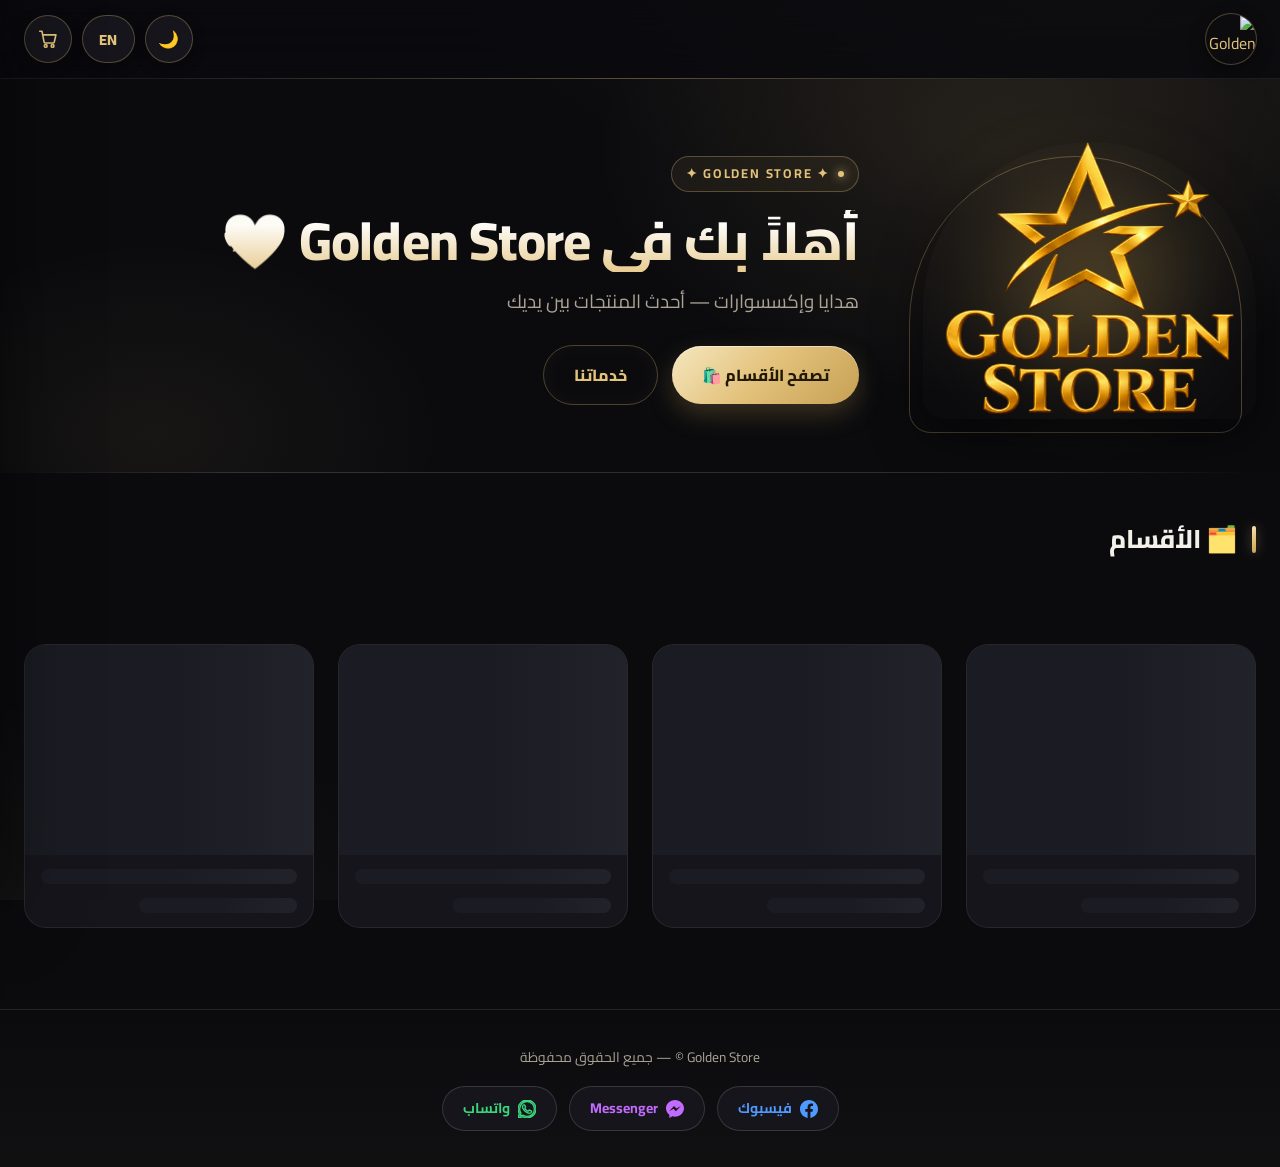
==== commit d5be0cdd: "update number in whatsapp link to the new one" ====
--- a/index.html
+++ b/index.html
@@ -76,7 +76,9 @@
       <svg viewBox="0 0 24 24" fill="currentColor"><path d="M12 0C5.373 0 0 4.975 0 11.111c0 3.497 1.745 6.616 4.472 8.652V24l4.086-2.242c1.09.301 2.246.464 3.442.464 6.627 0 12-4.974 12-11.111C24 4.975 18.627 0 12 0zm1.193 14.963l-3.056-3.259-5.963 3.259L10.733 8.1l3.13 3.259 5.889-3.259-6.559 6.863z"/></svg>
       <span>Messenger</span>
     </a>
-    <a href="https://wa.me/213778663946" target="_blank" rel="noopener" class="social-link wapp">
+
+    <a href="https://wa.me/213672072270" target="_blank" rel="noopener" class="social-link wapp">
+    
       <svg viewBox="0 0 24 24" fill="currentColor"><path d="M17.472 14.382c-.297-.149-1.758-.867-2.03-.967-.273-.099-.471-.148-.67.15-.197.297-.767.966-.94 1.164-.173.199-.347.223-.644.075-.297-.15-1.255-.463-2.39-1.475-.883-.788-1.48-1.761-1.653-2.059-.173-.297-.018-.458.13-.606.134-.133.298-.347.446-.52.149-.174.198-.298.298-.497.099-.198.05-.371-.025-.52-.075-.149-.669-1.612-.916-2.207-.242-.579-.487-.5-.669-.51-.173-.008-.371-.01-.57-.01-.198 0-.52.074-.792.372-.272.297-1.04 1.016-1.04 2.479 0 1.462 1.065 2.875 1.213 3.074.149.198 2.096 3.2 5.077 4.487.709.306 1.262.489 1.694.625.712.227 1.36.195 1.871.118.571-.085 1.758-.719 2.006-1.413.248-.694.248-1.289.173-1.413-.074-.124-.272-.198-.57-.347m-5.421 7.403h-.004a9.87 9.87 0 01-5.031-1.378l-.361-.214-3.741.982.998-3.648-.235-.374a9.86 9.86 0 01-1.51-5.26c.001-5.45 4.436-9.884 9.888-9.884 2.64 0 5.122 1.03 6.988 2.898a9.825 9.825 0 012.893 6.994c-.003 5.45-4.437 9.884-9.885 9.884m8.413-18.297A11.815 11.815 0 0012.05 0C5.495 0 .16 5.335.157 11.892c0 2.096.547 4.142 1.588 5.945L.057 24l6.305-1.654a11.882 11.882 0 005.683 1.448h.005c6.554 0 11.89-5.335 11.893-11.893a11.821 11.821 0 00-3.48-8.413z"/></svg>
       <span>واتساب</span>
     </a>
--- a/style.css
+++ b/style.css
@@ -147,7 +147,7 @@
   background:radial-gradient(circle,var(--gold-deep),transparent 70%);
 }
 .hero-media img{
-  position:relative;width:100%;aspect-ratio:4/5;object-fit:cover;
+  position:relative;width:100%;aspect-ratio:6/5;object-fit:cover;
   border-radius:200px 200px 26px 26px;
   box-shadow:var(--shadow-h);
   transition:transform .8s var(--ease);
@@ -543,7 +543,7 @@
   .hero{flex-direction:column;gap:26px;padding:36px 18px 30px;text-align:center}
   .hero-media{flex:0 0 auto;max-width:240px}
   .hero-media::before{transform:translate(-10px,10px);border-radius:140px 140px 22px 22px}
-  .hero-media img{border-radius:140px 140px 22px 22px;aspect-ratio:4/5}
+  .hero-media img{border-radius:140px 140px 22px 22px;aspect-ratio:6/5}
   .hero-text{text-align:center}
   .hero-text p{margin-inline:auto}
   .hero-actions{justify-content:center}
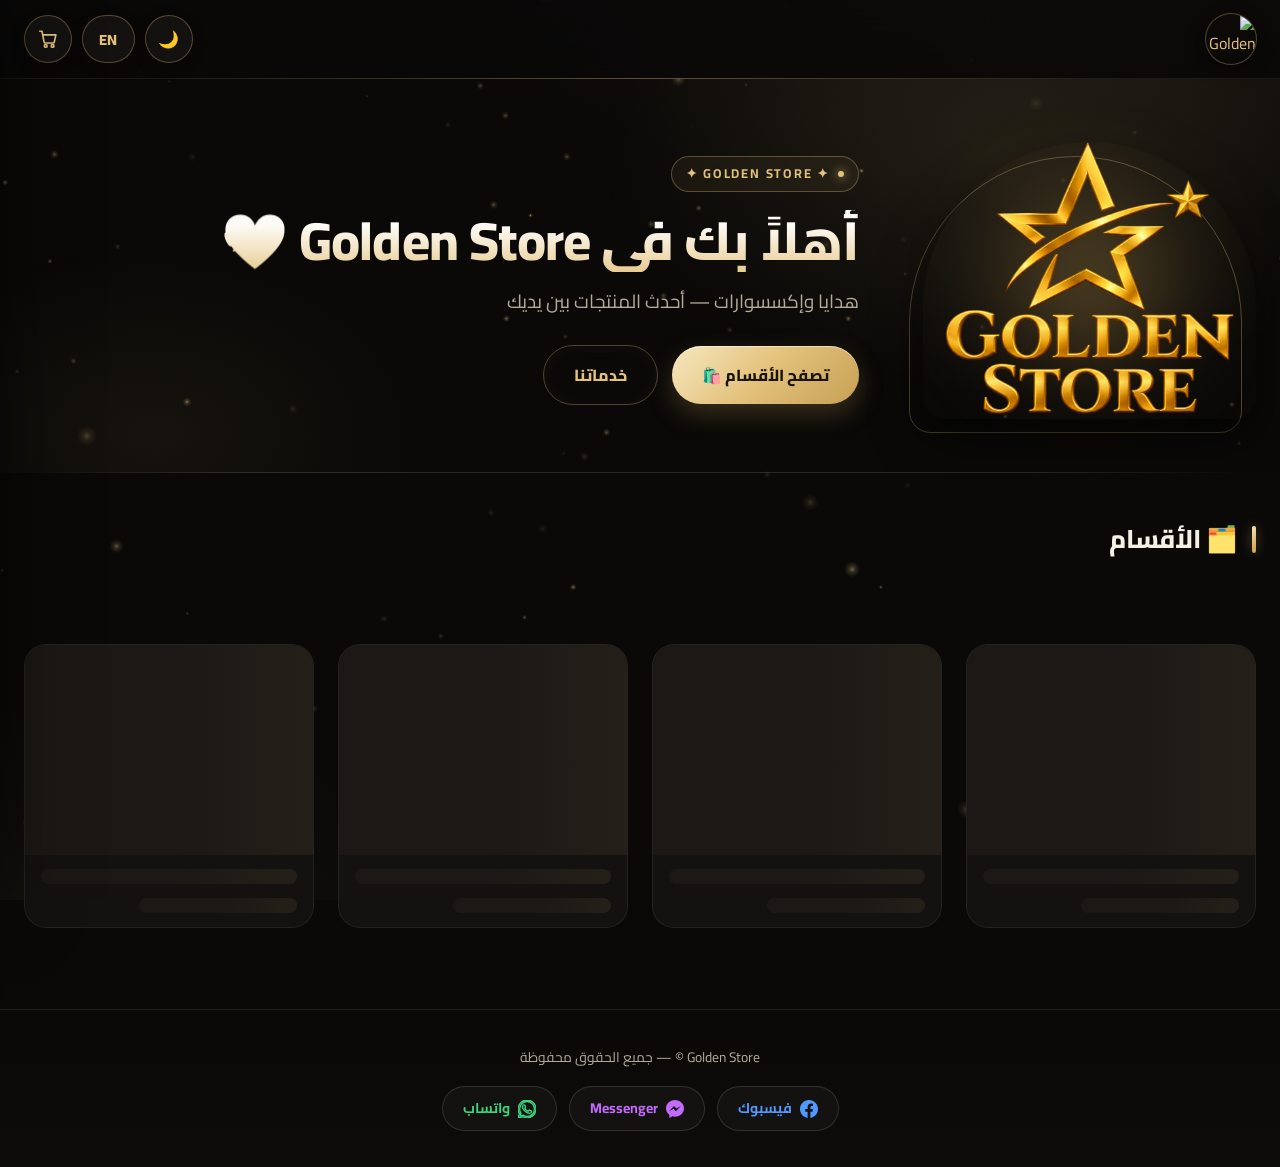
==== commit b5718677: "last 1" ====
--- a/index.html
+++ b/index.html
@@ -11,8 +11,11 @@
 <link rel="preconnect" href="https://fonts.gstatic.com" crossorigin>
 <link href="https://fonts.googleapis.com/css2?family=Cairo:wght@400;600;700;800&display=swap" rel="stylesheet">
 <script src="https://cdn.jsdelivr.net/npm/@supabase/supabase-js@2"></script>
+<script src="config.js"></script>
+<script src="particles.js"></script>
 <link rel="stylesheet" href="style.css">
 <link rel="icon" href="images/logo.png" type="image/png">
+
 </head>
 
 <body>
--- a/style.css
+++ b/style.css
@@ -5,32 +5,31 @@
 *{margin:0;padding:0;box-sizing:border-box}
 
 :root{
-  /* اللوحة الداكنة (الافتراضية) */
-  --bg:#0B0B0E;
-  --surface:#15151B;
-  --surface-2:#1B1B23;
-  --surface-3:#22222B;
-  --text:#F3F0E9;
-  --muted:#ABA495;
+  /* ═══ أسود دافئ فاخر + ذهبي ═══ */
+  --bg:#0A0908;
+  --surface:#141210;
+  --surface-2:#1B1815;
+  --surface-3:#242019;
+  --text:#F5F0E4;
+  --muted:#B5AC9B;
   --gold:#E3C27C;
   --gold-strong:#F0D6A0;
   --gold-deep:#B8944C;
-  --ink-on-gold:#211903;
-  --line:rgba(255,255,255,.08);
-  --line-strong:rgba(255,255,255,.14);
-  --gold-line:rgba(227,194,124,.30);
+  --ink-on-gold:#1A1403;
+  --line:rgba(255,255,255,.07);
+  --line-strong:rgba(255,255,255,.13);
+  --gold-line:rgba(227,194,124,.32);
   --danger:#E5484D;
   --success:#3DD68C;
   --radius:22px;
   --radius-lg:28px;
-  --shadow:0 10px 30px rgba(0,0,0,.32);
-  --shadow-h:0 18px 48px rgba(0,0,0,.5);
+  --shadow:0 10px 30px rgba(0,0,0,.5);
+  --shadow-h:0 18px 48px rgba(0,0,0,.65);
   --gold-grad:linear-gradient(135deg,#F6E7BF 0%,#E3C27C 48%,#C6A053 100%);
   --ease:cubic-bezier(.22,.8,.24,1);
   --ease-spring:cubic-bezier(.34,1.56,.64,1);
-  --header-bg:rgba(11,11,14,.72);
-}
-
+  --header-bg:rgba(10,9,8,.75);
+}
 html{scroll-behavior:smooth;-webkit-tap-highlight-color:transparent}
 body{
   font-family:'Cairo',sans-serif;
@@ -274,7 +273,7 @@
   border:1px solid var(--line-strong);background:var(--surface);border-radius:999px;
   padding:8px 18px;font-weight:700;font-size:.86rem;color:var(--text);
   transition:border-color .25s,background .25s,color .25s,transform .25s var(--ease-spring)}
-.crumb button:hover{border-color:var(--gold);background:rgba(227,194,124,.07);color:var(--gold);transform:translateY(-2px)}
+.crumb button:hover{border-color:var(--gold);background:rgba(201, 250, 8, 0.07);color:var(--gold);transform:translateY(-2px)}
 .crumb .cur{color:var(--gold);font-weight:800;display:inline-flex;align-items:center;gap:6px}
 
 /* ═══ شبكة المنتجات ═══ */
@@ -622,11 +621,11 @@
   --gold:#8F6E24;
   --gold-strong:#7A5C1B;
   --gold-deep:#B8944C;
-  --ink-on-gold:#FFF9EC;
+  --ink-on-gold:#211903;
   --line:rgba(39,34,26,.09);
   --line-strong:rgba(39,34,26,.16);
   --gold-line:rgba(143,110,36,.35);
-  --gold-grad:linear-gradient(135deg,#C9A557 0%,#B18A35 50%,#96721F 100%);
+  --gold-grad:linear-gradient(135deg,#F6E7BF 0%,#E3C27C 48%,#C6A053 100%);
   --shadow:0 10px 30px rgba(64,52,24,.08);
   --shadow-h:0 18px 44px rgba(64,52,24,.14);
   --header-bg:rgba(250,248,242,.8);
@@ -643,7 +642,7 @@
   background:linear-gradient(180deg,#27221A 30%,#8F6E24 130%);
   -webkit-background-clip:text;background-clip:text;-webkit-text-fill-color:transparent;color:#27221A}
 body.light-mode .hero-media::after{opacity:.35}
-body.light-mode .go{color:#FFF9EC;box-shadow:0 10px 24px rgba(150,114,31,.25),inset 0 1px 0 rgba(255,255,255,.25)}
+body.light-mode .go{color:#211903;box-shadow:0 10px 24px rgba(150,114,31,.25),inset 0 1px 0 rgba(255,255,255,.25)}
 body.light-mode .go:hover{box-shadow:0 16px 34px rgba(150,114,31,.35),inset 0 1px 0 rgba(255,255,255,.25)}
 body.light-mode .go.ghost{background:rgba(255,255,255,.6);color:var(--gold);backdrop-filter:blur(8px)}
 body.light-mode .go.ghost:hover{background:#fff}
@@ -667,3 +666,4 @@
 body.light-mode .c-item:hover{background:rgba(184,148,76,.06)}
 body.light-mode footer{border-top-color:var(--line);background:linear-gradient(180deg,transparent,rgba(184,148,76,.04))}
 body.light-mode .social-link{background:#fff}
+
